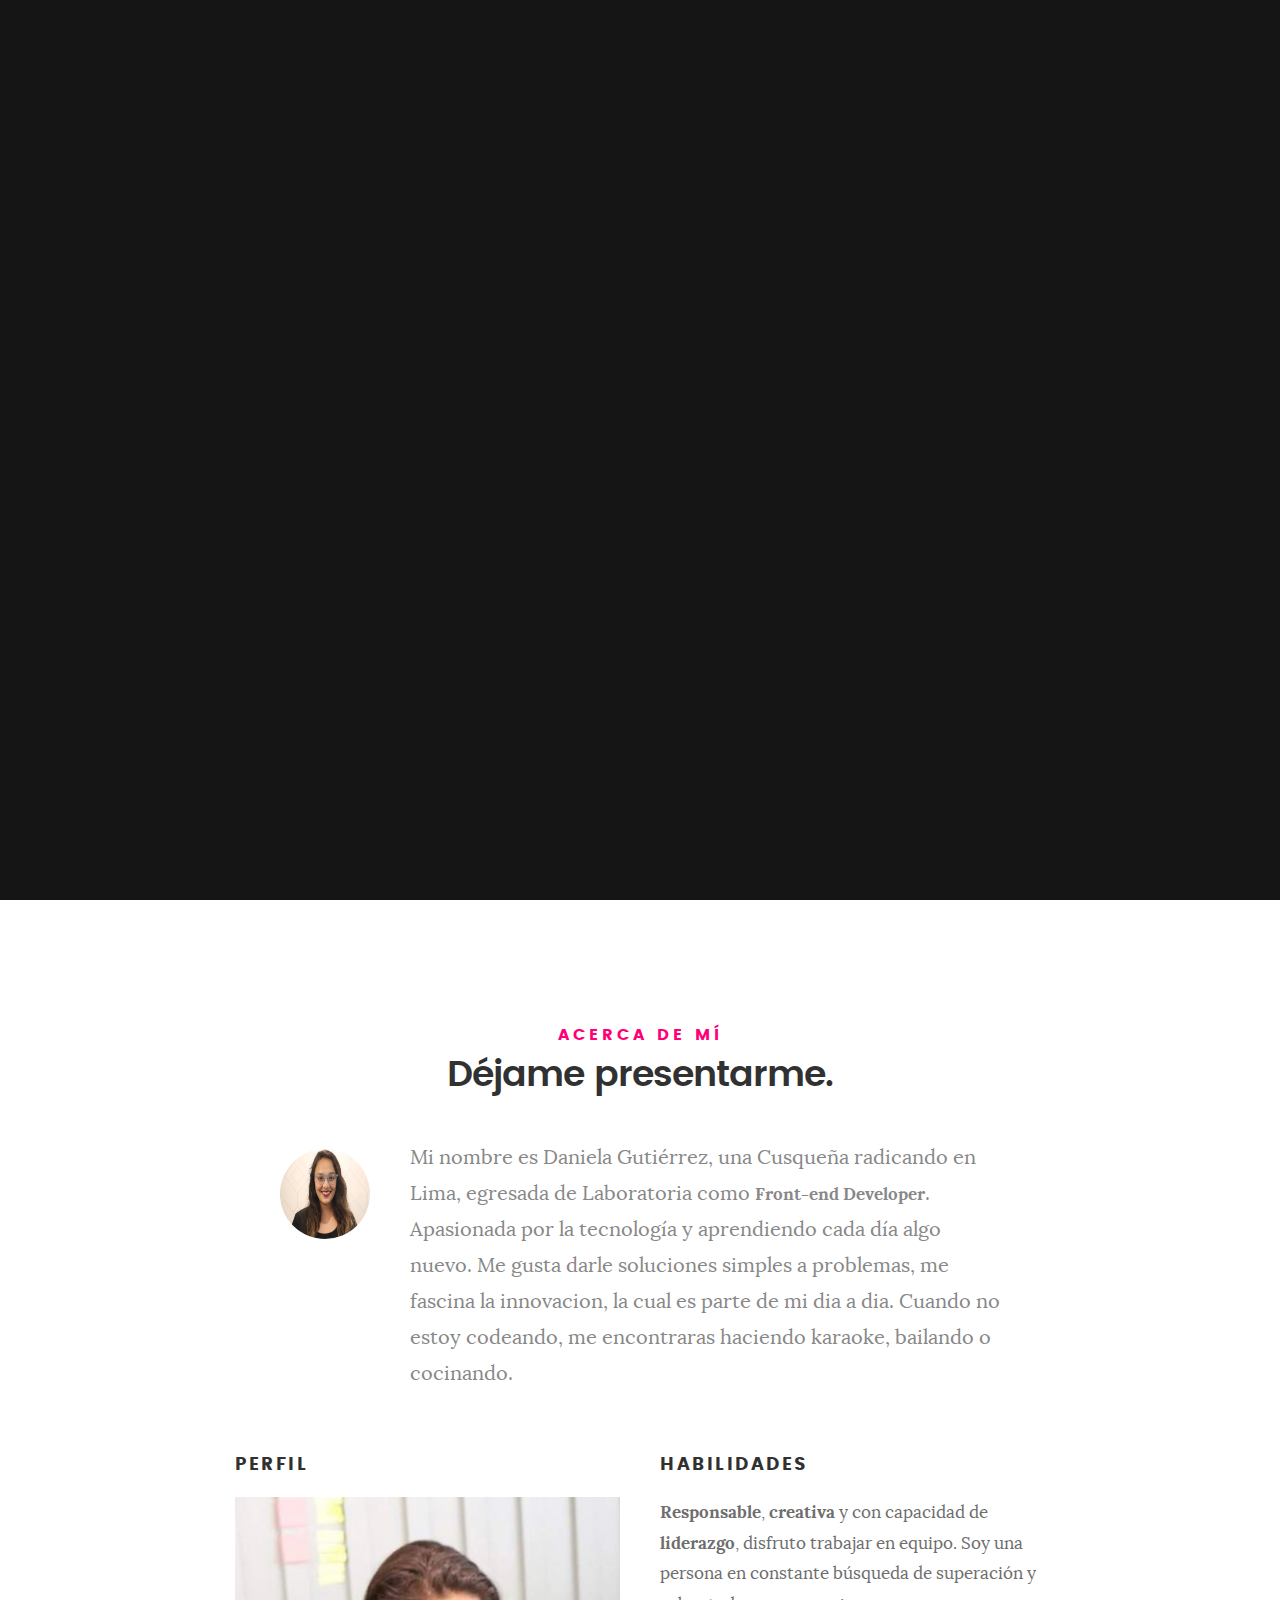
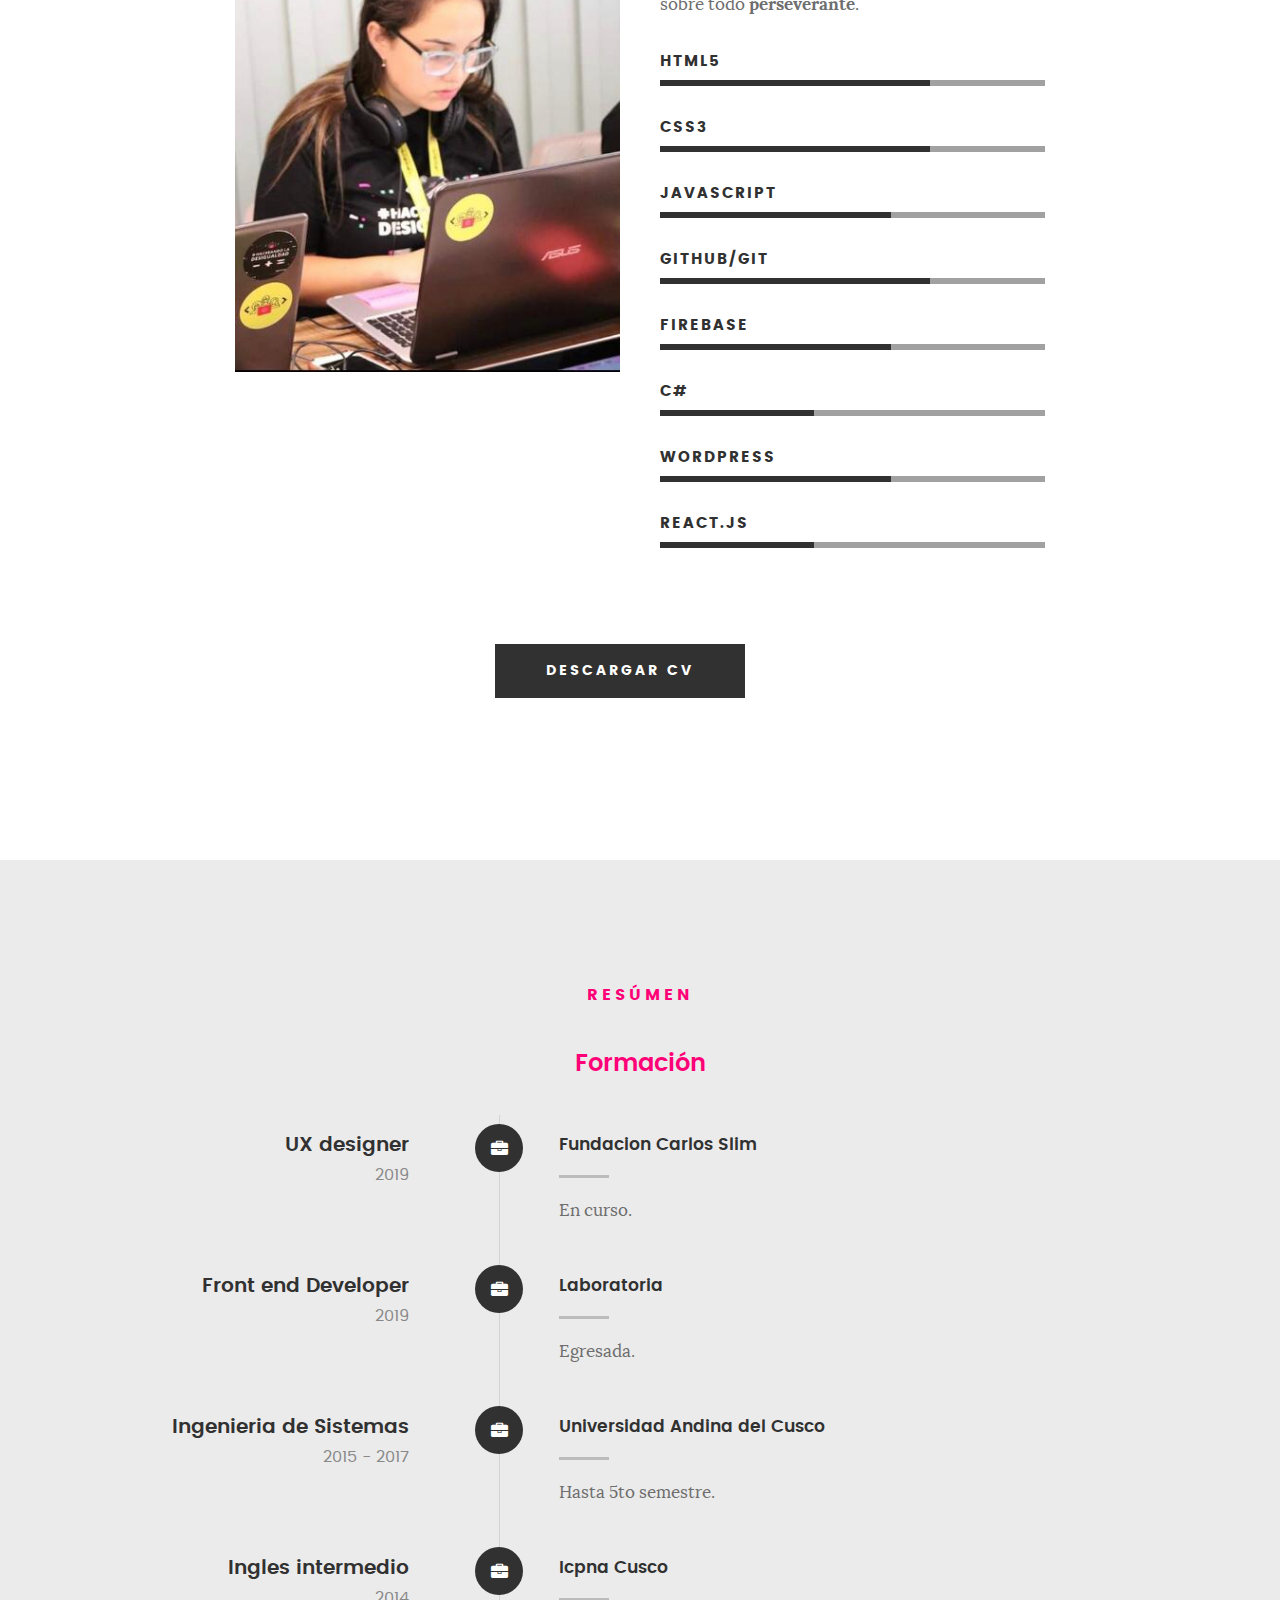
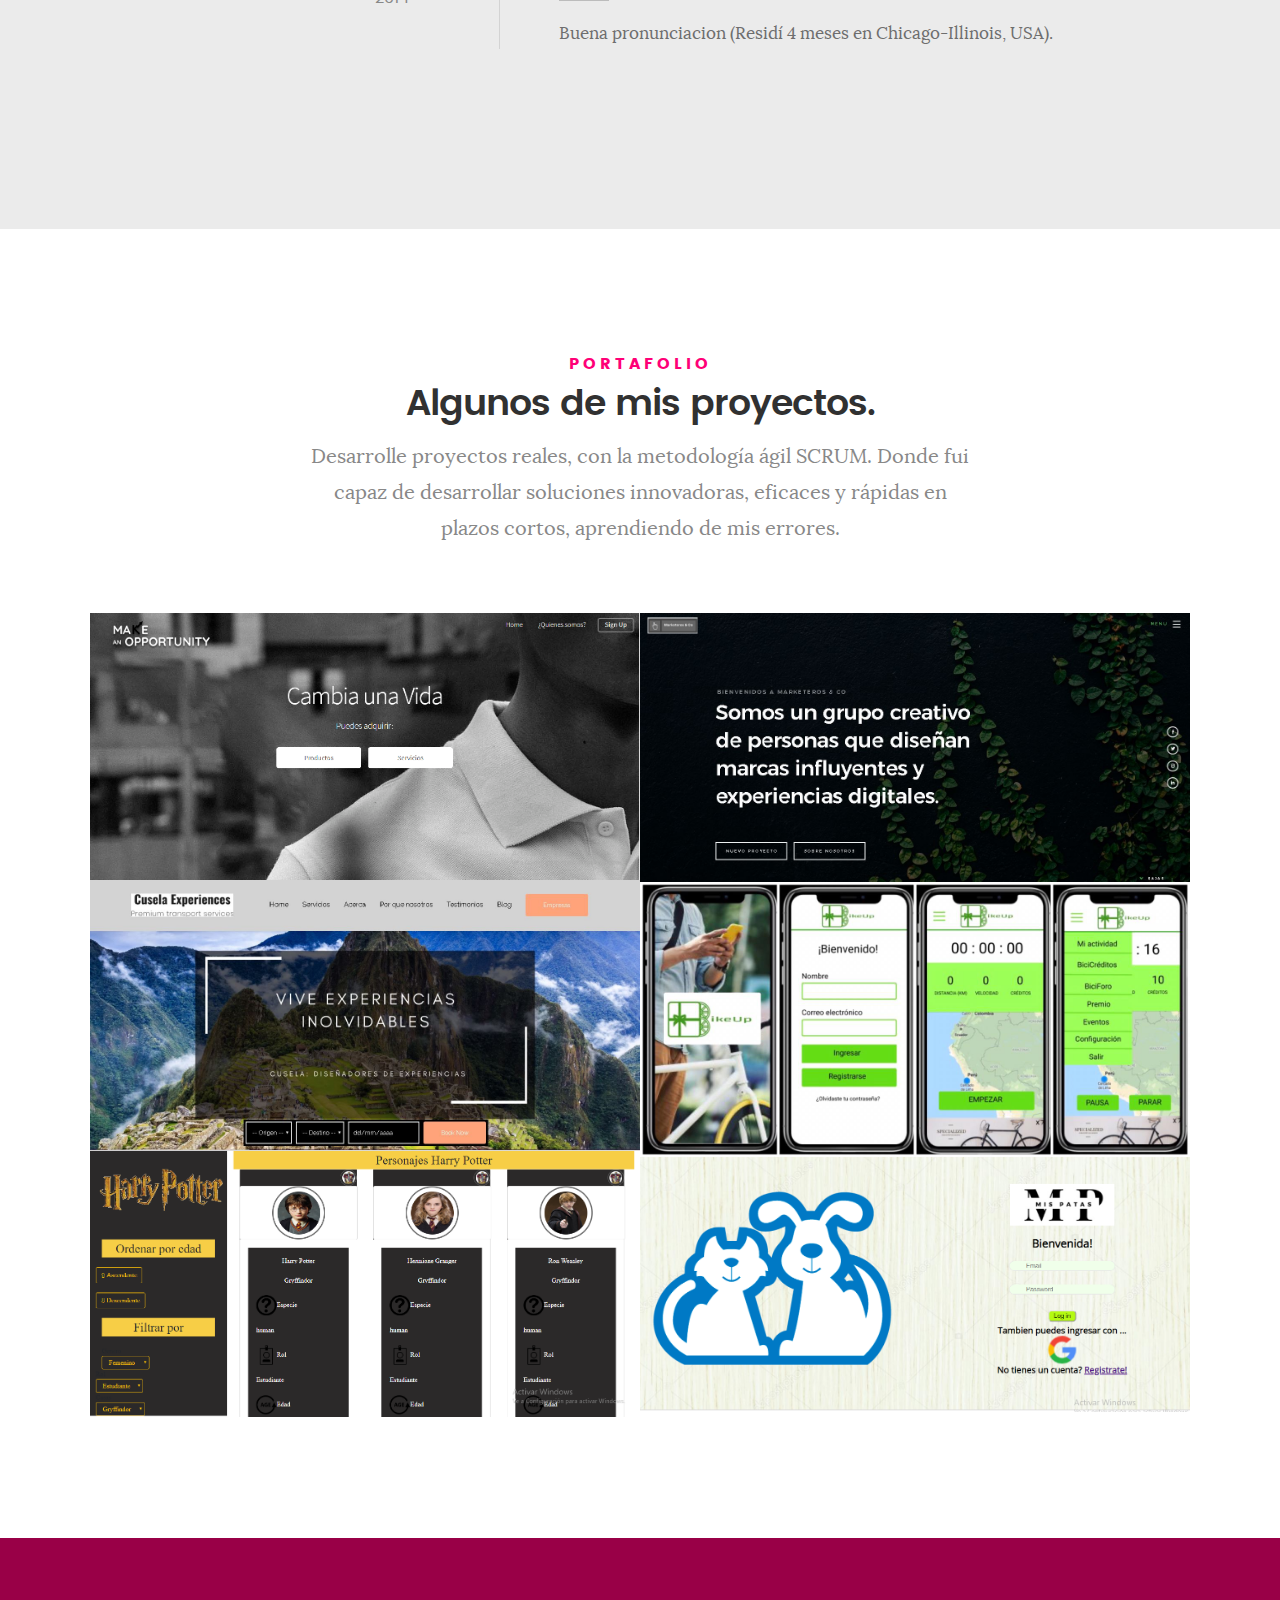
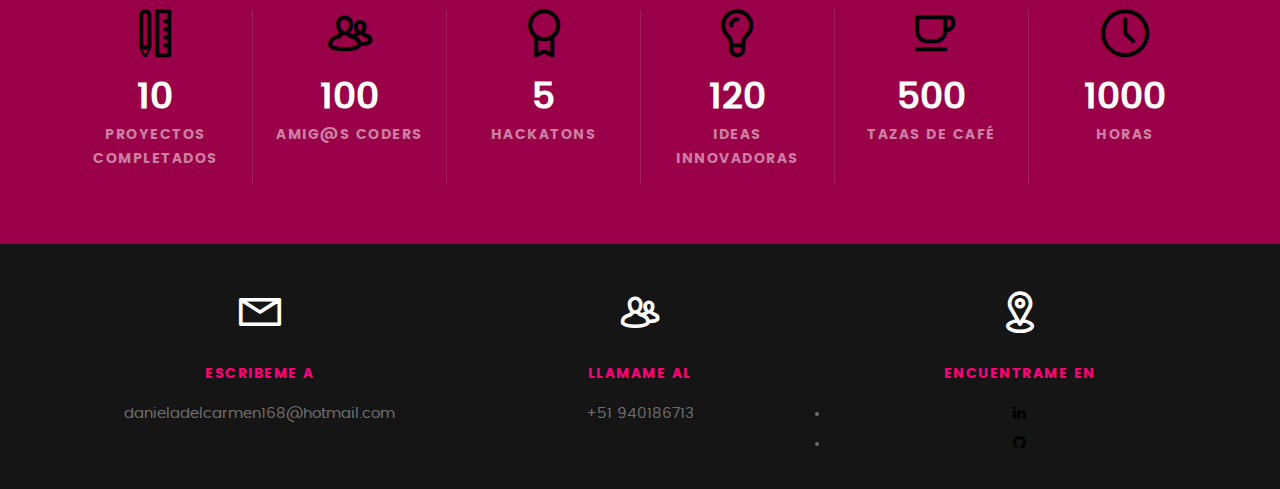
==== index.html @ c120ec16 "Actualizacion" ====
<!DOCTYPE html>
<!--[if IE 8 ]><html class="no-js oldie ie8" lang="en"> <![endif]-->
<!--[if IE 9 ]><html class="no-js oldie ie9" lang="en"> <![endif]-->
<!--[if (gte IE 9)|!(IE)]><!--><html class="no-js" lang="en"> <!--<![endif]-->
<head>

   <!--- basic page needs
   ================================================== -->
   <meta charset="utf-8">
	<title>Daniela</title>
	<meta name="description" content="">  
	<meta name="author" content="">

   <!-- mobile specific metas
   ================================================== -->
	<meta name="viewport" content="width=device-width, initial-scale=1, maximum-scale=1">

 	<!-- CSS
   ================================================== -->
   <link rel="stylesheet" href="css/base.css">  
   <link rel="stylesheet" href="css/main.css">
   <link rel="stylesheet" href="css/vendor.css">     

   <!-- script
   ================================================== -->   
	<script src="js/modernizr.js"></script>
	<script src="js/pace.min.js"></script>

   <!-- favicons
	================================================== -->
	<link rel="icon" type="image/png" href="images/principal.png">

</head>

<body id="top">

	<!-- header 
   ================================================== -->
   <header>   	
   	<div class="row">

   		<div class="top-bar">
   			<a class="menu-toggle" href="#"><span>Menu</span></a>

	   		<div class="logo">
		         <a href="index.html">DANIELA</a>
		      </div>		      

		   	<nav id="main-nav-wrap">
					<ul class="main-navigation">
						<li class="current"><a class="smoothscroll"  href="#intro" title="">Home</a></li>
						<li><a class="smoothscroll"  href="#about" title="">Acerca</a></li>
						<li><a class="smoothscroll"  href="#resume" title="">Resúmen</a></li>
						<li><a class="smoothscroll"  href="#portfolio" title="">Portafolio</a></li>	
					</ul>
				</nav>    		
   		</div> <!-- /top-bar --> 
   		
   	</div> <!-- /row --> 		
   </header> <!-- /header -->

	<!-- intro section
   ================================================== -->
   <section id="intro">   

   	<div class="intro-overlay"></div>	

   	<div class="intro-content">
   		<div class="row">

   			<div class="col-twelve">

	   			<h5>Hola, Mundo.</h5>
	   			<h1>Yo soy Daniela Gutiérrez.</h1>

	   			<p class="intro-position">
	   				<span>Front-end Developer</span>
	   			</p>

	   			<a class="button stroke smoothscroll" href="#about" title="">Más acerca de mi</a>

	   		</div>  
   			
   		</div>   		 		
   	</div> <!-- /intro-content --> 

   	<ul class="intro-social">        
         <li><a href="https://github.com/DanielaGutierrezG "><i class="fa fa-github"></i></a></li>
         <li><a href="https://www.linkedin.com/in/danielagutierrezgonzales"><i class="fa fa-linkedin"></i></a></li>
      </ul> <!-- /intro-social -->      	

   </section> <!-- /intro -->


   <!-- about section
   ================================================== -->
   <section id="about">  

   	<div class="row section-intro">
   		<div class="col-twelve">

   			<h5>Acerca de mí</h5>
   			<h1>Déjame presentarme.</h1>

   			<div class="intro-info">

   				<img src="images/profile-pic.jpeg" alt="Profile Picture">

   				<p class="lead">Mi nombre es Daniela Gutiérrez, una Cusqueña radicando en Lima, egresada de Laboratoria como <strong>Front-end Developer</strong>. Apasionada por la tecnología y aprendiendo cada día algo nuevo. Me gusta darle soluciones simples a problemas, me fascina la innovacion, la cual es parte de mi dia a dia. Cuando no estoy codeando, me encontraras haciendo karaoke, bailando o cocinando.</p>
   			</div>   			

   		</div>   		
   	</div> <!-- /section-intro -->

   	<div class="row about-content">

   		<div class="col-six tab-full">

   			<h3>Perfil</h3>
			   <img src="images/profile.jpeg" alt="Profile">
			   
   		</div>

   		<div class="col-six tab-full">

   			<h3>Habilidades</h3>
   			<p><strong>Responsable</strong>, <strong>creativa</strong> y con capacidad de <strong>liderazgo</strong>, disfruto trabajar en equipo. Soy una persona en constante búsqueda de superación y sobre todo <strong>perseverante</strong>.</p>

				<ul class="skill-bars">
				   <li>
				   	<div class="progress percent70"></div>
				   	<strong>HTML5</strong>
				   </li>
				   <li>
				   	<div class="progress percent70"></div>
				   	<strong>CSS3</strong>
				   </li>
				   <li>
				   	<div class="progress percent60"></div>
				   	<strong>JavaScript</strong>
				   </li>
				   <li>
				   	<div class="progress percent70"></div>
				   	<strong>Github/Git</strong>
				   </li>
				   <li>
					<div class="progress percent60"></div>
					<strong>Firebase</strong>
				   </li>
				   <li>
					<div class="progress percent40"></div>
					<strong>C#</strong>
				   </li>
				   <li>
					<div class="progress percent60"></div>
					<strong>Wordpress</strong>
				   </li>
				   <li>
					<div class="progress percent40"></div>
					<strong>React.JS</strong>
				   </li>
      
				</ul> <!-- /skill-bars -->		

   		</div>

   	</div>

   	<div class="row button-section">
   		<div class="col-twelve">
   			<a href="https://drive.google.com/file/d/1_ca4Xnx_QlS7xJ2chs51y2Q_4nnyeF9T/view?usp=sharing" title="Download CV" class="button button-primary">Descargar CV</a>
   		</div>   		
   	</div>

   </section> <!-- /process-->    


   <!-- resume Section
   ================================================== -->
	<section id="resume" class="grey-section">

		<div class="row section-intro">
   		<div class="col-twelve">

   			<h5>Resúmen</h5>
   	
   		</div>   		
   	</div> <!-- /section-intro--> 
   	
   	<div class="row resume-timeline">

   		<div class="col-twelve resume-header">

   			<h2>Formación</h2>

   		</div> <!-- /resume-header -->

   		<div class="col-twelve">

   			<div class="timeline-wrap">

				<div class="timeline-block">

					<div class="timeline-ico">
						<i class="fa fa-briefcase"></i>
					</div>

					<div class="timeline-header">
						<h3>UX designer</h3>
						<p>2019</p>
					</div>

					<div class="timeline-content">
						<h4>Fundacion Carlos Slim</h4>
						<p>En curso.</p>
					</div>

				</div> <!-- /timeline-block -->

				<div class="timeline-block">

	   				<div class="timeline-ico">
	   					<i class="fa fa-briefcase"></i>
	   				</div>

	   				<div class="timeline-header">
	   					<h3>Front end Developer</h3>
	   					<p>2019</p>
	   				</div>

	   				<div class="timeline-content">
	   					<h4>Laboratoria</h4>
	   					<p>Egresada.</p>
	   				</div>

	   			</div> <!-- /timeline-block -->

	   			<div class="timeline-block">

	   				<div class="timeline-ico">
	   					<i class="fa fa-briefcase"></i>
	   				</div>

	   				<div class="timeline-header">
	   					<h3>Ingenieria de Sistemas</h3>
	   					<p>2015 - 2017</p>
	   				</div>

	   				<div class="timeline-content">
	   					<h4>Universidad Andina del Cusco</h4>
	   					<p>Hasta 5to semestre.</p>
	   				</div>

	   			</div> <!-- /timeline-block -->

	   			<div class="timeline-block">

	   				<div class="timeline-ico">
	   					<i class="fa fa-briefcase"></i>
	   				</div>

	   				<div class="timeline-header">
	   					<h3>Ingles intermedio</h3>
	   					<p>2014</p>
	   				</div>

	   				<div class="timeline-content">
	   					<h4>Icpna Cusco</h4>
	   					<p>Buena pronunciacion (Residí 4 meses en Chicago-Illinois, USA).</p>
	   				</div>

	   			</div> <!-- /timeline-block -->

   			</div> <!-- /timeline-wrap -->   			

   		</div> <!-- /col-twelve -->
   		
   	</div> <!-- /resume-timeline -->
		
	</section> <!-- /features -->


	<!-- Portfolio Section
   ================================================== -->
	<section id="portfolio">

		<div class="row section-intro">
   		<div class="col-twelve">

   			<h5>Portafolio</h5>
   			<h1>Algunos de mis proyectos.</h1>

   			<p class="lead">Desarrolle proyectos reales, con la metodología ágil SCRUM. Donde fui capaz de desarrollar soluciones innovadoras, eficaces y rápidas en plazos cortos, aprendiendo de mis errores.</p>

   		</div>   		
   	</div> <!-- /section-intro--> 

   	<div class="row portfolio-content">

   		<div class="col-twelve">

   			<!-- portfolio-wrapper -->
	         <div id="folio-wrapper" class="block-1-2 block-mob-full stack">

				<div class="bgrid folio-item">
					<div class="item-wrap">
						<img src="images/portfolio/second.PNG" alt="Second Change">
					   <a href="#modal-01" class="overlay">	                  	           
						  <div class="folio-item-table">
							  <div class="folio-item-cell">
										 <h3 class="folio-title">Second Chance</h3>	
									 </div>	                      	
						  </div>                    
					   </a>
					</div>	               
					 </div>
				 
				
				<div class="bgrid folio-item">
					<div class="item-wrap">
						<img src="images/portfolio/marketeros.JPG" alt="Marketeros & CO">
					   <a href="#modal-06" class="overlay">	                  	           
						  <div class="folio-item-table">
							  <div class="folio-item-cell">
										 <h3 class="folio-title">Marketeros & CO</h3>	
									 </div>	                      	
						  </div>                    
					   </a>
					</div>	               
					 </div> 

					 <div class="bgrid folio-item">
						<div class="item-wrap">
							<img src="images/portfolio/cusela.JPG" alt="Cusela">
						   <a href="#modal-07" class="overlay">	                  	           
							  <div class="folio-item-table">
								  <div class="folio-item-cell">
											 <h3 class="folio-title">Cusela</h3>	
										 </div>	                      	
							  </div>                    
						   </a>
						</div>	               
						 </div><!-- /folio-item -->
					
					<div id="folio-wrapper" class="block-1-2 block-mob-full stack">

						<div class="bgrid folio-item">
							<div class="item-wrap">
								<img src="images/portfolio/bike.jpeg" alt="Bike Up">
							   <a href="#modal-05" class="overlay">             		                  
								  <div class="folio-item-table">
									  <div class="folio-item-cell">
										  <h3 class="folio-title">Bike Up</h3>	 	     		
											 </div> 	                      	
								  </div>                    
							   </a>
							</div>
							 </div> 

	            <div class="bgrid folio-item">
	               <div class="item-wrap">
	               	<img src="images/portfolio/harry.PNG" alt="Potter">
	                  <a href="#modal-04" class="overlay">                  	                 
	                     <div class="folio-item-table">
	                     	<div class="folio-item-cell">
	                     		<h3 class="folio-title">Data Potter</h3>		     		
		     					   </div>  	                      	
	                     </div>                    
	                  </a>
	               </div>
	        		</div> <!-- /folio-item -->     

	        		<div class="bgrid folio-item">
						<div class="item-wrap">
							<img src="images/portfolio/social.PNG" alt="Mis Patas">
						   <a href="#modal-02" class="overlay">	                  	           
							  <div class="folio-item-table">
								  <div class="folio-item-cell">
											 <h3 class="folio-title">Mis Patas</h3>	
										 </div>	                      	
							  </div>                    
						   </a>
						</div>	               
						 </div>

	            <!-- modal popups - begin
	            ============================================================= -->
				
				<div id="modal-07" class="popup-modal slider mfp-hide">	

					<div class="media">
						<img src="images/portfolio/modals/m-cusela.JPG" alt="" />
					</div>      	

				  <div class="description-box">
					 <h4>Cusela</h4>		      
					 <p>Pagina web informativa para una reconocida empresa cusqueña, dedicada a hacer tours por la ruta del sol.</p>
				  </div>

				<div class="link-box">
				   <a href="https://github.com/DanielaGutierrezG/WebCus">Repo</a>
				   <a href="https://danielagutierrezg.github.io/WebCus/">Demo</a>
				</div>		      

			  </div>
				
				<div id="modal-06" class="popup-modal slider mfp-hide">	

					<div class="media">
						<img src="images/portfolio/modals/m-marketeros.JPG" alt="" />
					</div>      	

				  <div class="description-box">
					 <h4>Marketeros & CO</h4>		      
					 <p>Pagina web informativa para una empresa cusqueña, encargada del asesoramiento en marketing a diversas empresas.</p>
				  </div>

				<div class="link-box">
				   <a href="https://github.com/DanielaGutierrezG/Marketeros-Co">Repo</a>
				   <a href="https://danielagutierrezg.github.io/Marketeros-Co/">Demo</a>
				</div>		      

			  </div>

				<div id="modal-02" class="popup-modal slider mfp-hide">	

				     	<div class="media">
				     		<img src="images/portfolio/modals/m-social.PNG" alt="" />
				     	</div>      	

					   <div class="description-box">
					      <h4>Mis Patas</h4>		      
					      <p>Mis Patas es una red social donde un usuario puede registrarse, para compartir informacion, tips y más acerca de las mascotas de la casa. Tambien puede eliminar y editar sus posts.</p>
					   </div>

			         <div class="link-box">
					    <a href="https://github.com/DanielaGutierrezG/LIM009-Social-Network">Repo</a>
			            <a href="https://danielagutierrezg.github.io/LIM009-Social-Network/src/index.html">Demo</a>
			         </div>		      

				   </div> <!-- /modal-01 -->

				   <div id="modal-01" class="popup-modal slider mfp-hide">	

					<div class="media">
						<img src="images/portfolio/modals/m-second.PNG" alt="" />
					</div>      	

				  <div class="description-box">
					 <h4>Second Chance</h4>		      
					 <p>Second chance es una plataforma web creada para impulsar la reinserción laboral de los jóvenes del centro juvenil Maranguita. Presentada en la hackathon "Hackatrix", organizada por Bellatrix, quedando entre los 10 finalistas.</p>
				  </div>

				<div class="link-box">
				   <a href="https://github.com/DanielaGutierrezG/SECOND-CHANCE">Repo</a>
				   <a href="https://farfanjackelyne9.github.io/SECOND-CHANGE/index.html">Demo</a>
				</div>		      

			  </div>


				   <div id="modal-04" class="popup-modal slider mfp-hide">	

				     	<div class="media">
				     		<img src="images/portfolio/modals/m-harry.PNG" alt="" />
				     	</div>      	

					   <div class="description-box">
					      <h4>Data Potter</h4>		      
					      <p>Data Potter es una plataforma web creada para amantes de Harry Potter, donde encontrarán información de los personajes, la cual pueden filtrar por Genero, Rol y Casa o tambien ordenarla de forma ascendente y descendente.</p>			               
					   </div>

			         <div class="link-box">
							<a href="https://github.com/DanielaGutierrezG/LIM009-DL-2.0">Repo</a>
			            <a href="https://danielagutierrezg.github.io/LIM009-DL-2.0/src/index.html">Demo</a>
			         </div>		      

				   </div> <!-- /modal-04 -->

				   <div id="modal-05" class="popup-modal slider mfp-hide">	

				     	<div class="media">
				     		<img src="images/portfolio/modals/m-bike.jpeg" alt="" />
				     	</div>      	

					   <div class="description-box">
					      <h4>Bike Up</h4>		      
					      <p>Desarrollamos el prototipo de alta fidelidad para el proyecto llamado Bike Up. El cual busca fomentar el uso de las bicicletas y asi disminuir la conaminacion vehivular. Este fue presentado en la hackaton "24 hours of innovation", quedando en segundo lugar a nivel regional.</p>	               
					   </div>

			         <div class="link-box">
							<a href="https://www.youtube.com/watch?v=uQqAXBe9ToA&feature=youtu.be">Video</a>
			            <a href="https://www.figma.com/file/M3WtuDNy19CS3DwXKqTBk5wh/Bike-up?node-id=0%3A1">Demo</a>
			         </div>		      

				   </div> <!-- /modal-05 -->

				   <!-- modal popups - end
	            ============================================================= -->

	         </div> <!-- /portfolio-wrapper --> 

   		</div>  <!-- /twelve -->   

   	</div> <!-- /portfolio-content --> 
		
	</section> <!-- /portfolio --> 

	<!-- stats Section
   ================================================== -->
	<section id="stats" class="count-up">

		<div class="row">
			<div class="col-twelve">

				<div class="block-1-6 block-s-1-3 block-tab-1-2 block-mob-full stats-list">

					<div class="bgrid stat">

						<div class="icon-part">
							<i class="icon-pencil-ruler"></i>
						</div>

						<h3 class="stat-count">
							10
						</h3>

						<h5 class="stat-title">
							Proyectos completados
						</h5>

					</div> <!-- /stat -->					

					<div class="bgrid stat">

						<div class="icon-part">
							<i class="icon-users"></i>
						</div>

						<h3 class="stat-count">
							100
						</h3>

						<h5 class="stat-title">
							Amig@s coders
						</h5>

					</div> <!-- /stat -->

					<div class="bgrid stat">

						<div class="icon-part">
							<i class="icon-badge"></i>
						</div>

						<h3 class="stat-count">
							5
						</h3>

						<h5 class="stat-title">
							Hackatons
						</h5>

					</div> <!-- /stat -->									

					<div class="bgrid stat">

						<div class="icon-part">
							<i class="icon-light-bulb"></i>
						</div>

						<h3 class="stat-count">
							120
						</h3>

						<h5 class="stat-title">
							Ideas innovadoras
						</h5>

					</div> <!-- /stat -->

					<div class="bgrid stat">

						<div class="icon-part">
							<i class="icon-cup"></i>
						</div>

						<h3 class="stat-count">
							500
						</h3>

						<h5 class="stat-title">
							Tazas de Café
						</h5>

					</div> <!-- /stat -->

					<div class="bgrid stat">

						<div class="icon-part">
							<i class="icon-clock"></i>
						</div>

						<h3 class="stat-count">
							1000
						</h3>

						<h5 class="stat-title">
							Horas
						</h5>

					</div> <!-- /stat -->

				</div> <!-- /stats-list -->

			</div> <!-- /twelve -->
		</div> <!-- /row -->

	</section> <!-- /stats -->

   	<div class="row contact-info">

   		<div class="col-four tab-full collapse">

   			<div class="icon">
   				<i class="icon-mail"></i>
   			</div>

   			<h5>Escribeme a</h5>

   			<p>danieladelcarmen168@hotmail.com</p>

		   </div>
		   
		   <div class="col-four tab-full collapse">

			<div class="icon">
				<i class="icon-users"></i>
			</div>

			<h5>Llamame al </h5>

            <p>+51 940186713</p>

		</div>

		<div class="col-four tab-full collapse">

			<div class="icon">
				<i class="icon-pin"></i>
			</div>

			<h5>Encuentrame en</h5>
       
		 <li><a href="https://www.linkedin.com/in/danielagutierrezgonzales"><i class="fa fa-linkedin"></i></a></li>
		 <li><a href="https://github.com/DanielaGutierrezG "><i class="fa fa-github"></i></a></li>

		</div>
   		
   	</div> <!-- /contact-info -->
		
	</section> <!-- /contact -->


   <!-- footer
   ================================================== -->

   <footer>
     	<div class="row">

	      	<div id="go-top">
		         <a class="smoothscroll" title="Back to Top" href="#top"><i class="fa fa-long-arrow-up"></i></a>
		      </div>

      	</div> <!-- /row -->     	
   </footer>  

   <div id="preloader"> 
    	<div id="loader"></div>
   </div> 

   <!-- Java Script
   ================================================== --> 
   <script src="js/jquery-2.1.3.min.js"></script>
   <script src="js/plugins.js"></script>
   <script src="js/main.js"></script>

</body>

</html>
---- css/base.css ----
/**
 * =================================================================== 
 *
 *  Kards v1.0 Base Stylesheet
 *  url: styleshout.com
 *  03-01-2016
 *  ------------------------------------------------------------------
 *  TOC:
 *  01. reset
 *  02. basic/base setup styles
 *  03. grid
 *  04. MISC
 *
 * =================================================================== 
 */

/** 
 * ===================================================================
 * 01. reset - normalize.css v3.0.2 | MIT License | git.io/normalize
 *
 * ------------------------------------------------------------------- 
 */
html {
	font-family: sans-serif;
	-ms-text-size-adjust: 100%;
	-webkit-text-size-adjust: 100%;
}

body {
	margin: 0;
}

article,
aside,
details,
figcaption,
figure,
footer,
header,
hgroup,
main,
menu,
nav,
section,
summary {
	display: block;
}

audio,
canvas,
progress,
video {
	display: inline-block;
	vertical-align: baseline;
}

audio:not([controls]) {
	display: none;
	height: 0;
}

[hidden],
template {
	display: none;
}

a {
	background: transparent;
}

a:active,
a:hover {
	outline: 0;
}

abbr[title] {
	border-bottom: 1px dotted;
}

b,
strong {
	font-weight: bold;
}

dfn {
	font-style: italic;
}

h1 {
	font-size: 2em;
	margin: 0.67em 0;
}

mark {
	background: #ff0;
	color: #000;
}

small {
	font-size: 80%;
}

sub,
sup {
	font-size: 75%;
	line-height: 0;
	position: relative;
	vertical-align: baseline;
}

sup {
	top: -0.5em;
}

sub {
	bottom: -0.25em;
}

img {
	border: 0;
}

svg:not(:root) {
	overflow: hidden;
}

figure {
	margin: 1em 40px;
}

hr {
	-moz-box-sizing: content-box;
	box-sizing: content-box;
	height: 0;
}

pre {
	overflow: auto;
}

code,
kbd,
pre,
samp {
	font-family: monospace, monospace;
	font-size: 1em;
}

button,
input,
optgroup,
select,
textarea {
	color: inherit;
	font: inherit;
	margin: 0;
}

button {
	overflow: visible;
}

button,
select {
	text-transform: none;
}

button,
html input[type="button"],
input[type="reset"],
input[type="submit"] {
	-webkit-appearance: button;
	cursor: pointer;
}

button[disabled],
html input[disabled] {
	cursor: default;
}

button::-moz-focus-inner,
input::-moz-focus-inner {
	border: 0;
	padding: 0;
}

input {
	line-height: normal;
}

input[type="checkbox"],
input[type="radio"] {
	box-sizing: border-box;
	padding: 0;
}

input[type="number"]::-webkit-inner-spin-button,
input[type="number"]::-webkit-outer-spin-button {
	height: auto;
}

input[type="search"] {
	-webkit-appearance: textfield;
	-moz-box-sizing: content-box;
	-webkit-box-sizing: content-box;
	box-sizing: content-box;
}

input[type="search"]::-webkit-search-cancel-button,
input[type="search"]::-webkit-search-decoration {
	-webkit-appearance: none;
}

fieldset {
	border: 1px solid #c0c0c0;
	margin: 0 2px;
	padding: 0.35em 0.625em 0.75em;
}

legend {
	border: 0;
	padding: 0;
}

textarea {
	overflow: auto;
}

optgroup {
	font-weight: bold;
}

table {
	border-collapse: collapse;
	border-spacing: 0;
}

td,
th {
	padding: 0;
}

/** 
 * ===================================================================
 * 02. basic/base setup styles - (_basic.scss)
 *
 * ------------------------------------------------------------------- 
 */
html {
	font-size: 62.5%;
	box-sizing: border-box;
}

*,
*::before,
*::after {
	box-sizing: inherit;
}

body {
	font-weight: normal;
	line-height: 1;
	text-rendering: optimizeLegibility;
	word-wrap: break-word;
	-webkit-overflow-scrolling: touch;
	-webkit-text-size-adjust: none;
}

body,
input,
button {
	-moz-osx-font-smoothing: grayscale;
	-webkit-font-smoothing: antialiased;
}

/**
 * Media - (_basic.scss)
 * ------------------------------------------------------------------- 
 */
img,
video {
	max-width: 100%;
	height: auto;
}

/**
 * Typography resets - (_basic.scss)
 * ------------------------------------------------------------------- 
 */
div,
dl,
dt,
dd,
ul,
ol,
li,
h1,
h2,
h3,
h4,
h5,
h6,
pre,
form,
p,
blockquote,
th,
td {
	margin: 0;
	padding: 0;
}

h1,
h2,
h3,
h4,
h5,
h6 {
	-webkit-font-variant-ligatures: common-ligatures;
	-moz-font-variant-ligatures: common-ligatures;
	font-variant-ligatures: common-ligatures;
	text-rendering: optimizeLegibility;
}

em,
i {
	font-style: italic;
	line-height: inherit;
}

strong,
b {
	font-weight: bold;
	line-height: inherit;
}

small {
	font-size: 60%;
	line-height: inherit;
}

ol,
ul {
	list-style: none;
}

li {
	display: block;
}

/**
 * links - (_basic.scss)
 * ------------------------------------------------------------------- 
 */
a {
	text-decoration: none;
	line-height: inherit;
}

a img {
	border: none;
}

/**
 * inputs - (_basic.scss)
 * ------------------------------------------------------------------- 
 */
fieldset {
	margin: 0;
	padding: 0;
}

input[type="email"],
input[type="number"],
input[type="search"],
input[type="text"],
input[type="tel"],
input[type="url"],
input[type="password"],
textarea {
	-webkit-appearance: none;
	-moz-appearance: none;
	-ms-appearance: none;
	-o-appearance: none;
	appearance: none;
}

/** 
 * ===================================================================
 * 03. grid - (_grid.scss)
 *
 * ------------------------------------------------------------------- 
 */
.row {
	width: 94%;
	max-width: 1140px;
	margin: 0 auto;
}

.row:before,
.row:after {
	content: "";
	display: table;
}

.row:after {
	clear: both;
}

.row .row {
	width: auto;
	max-width: none;
	margin-left: -20px;
	margin-right: -20px;
}

[class*="col-"],
.bgrid {
	float: left;
}

[class*="col-"] + [class*="col-"].end {
	float: right;
}

[class*="col-"] {
	padding: 0 20px;
}

.col-one {
	width: 8.33333%;
}

.col-two,
.col-1-6 {
	width: 16.66667%;
}

.col-three,
.col-1-4 {
	width: 25%;
}

.col-four,
.col-1-3 {
	width: 33.33333%;
}

.col-five {
	width: 41.66667%;
}

.col-six,
.col-1-2 {
	width: 50%;
}

.col-seven {
	width: 58.33333%;
}

.col-eight,
.col-2-3 {
	width: 66.66667%;
}

.col-nine,
.col-3-4 {
	width: 75%;
}

.col-ten,
.col-5-6 {
	width: 83.33333%;
}

.col-eleven {
	width: 91.66667%;
}

.col-twelve,
.col-full {
	width: 100%;
}

/**
 * small screens - (_grid.scss)
 * --------------------------------------------------------------- 
 */
@media screen and (max-width:1024px) {
	.row .row {
		margin-left: -18px;
		margin-right: -18px;
	}

	[class*="col-"] {
		padding: 0 18px;
	}

}

/**
 * tablets - (_grid.scss)
 * --------------------------------------------------------------- 
 */
@media screen and (max-width:768px) {
	.row {
		width: auto;
		padding-left: 30px;
		padding-right: 30px;
	}

	.row .row {
		padding-left: 0;
		padding-right: 0;
		margin-left: -15px;
		margin-right: -15px;
	}

	[class*="col-"] {
		padding: 0 15px;
	}

	.tab-1-4 {
		width: 25%;
	}

	.tab-1-3 {
		width: 33.33333%;
	}

	.tab-1-2 {
		width: 50%;
	}

	.tab-2-3 {
		width: 66.66667%;
	}

	.tab-3-4 {
		width: 75%;
	}

	.tab-full {
		width: 100%;
	}

}

/**
 * large mobile devices - (_grid.scss)
 * --------------------------------------------------------------- 
 */
@media screen and (max-width:600px) {
	.row {
		padding-left: 25px;
		padding-right: 25px;
	}

	.row .row {
		margin-left: -10px;
		margin-right: -10px;
	}

	[class*="col-"] {
		padding: 0 10px;
	}

	.mob-1-4 {
		width: 25%;
	}

	.mob-1-2 {
		width: 50%;
	}

	.mob-3-4 {
		width: 75%;
	}

	.mob-full {
		width: 100%;
	}

}

/**
 * small mobile devices - (_grid.scss)
 * --------------------------------------------------------------- 
 */
@media screen and (max-width:400px) {
	.row .row {
		padding-left: 0;
		padding-right: 0;
		margin-left: 0;
		margin-right: 0;
	}

	[class*="col-"] {
		width: 100% !important;
		float: none !important;
		clear: both !important;
		margin-left: 0;
		margin-right: 0;
		padding: 0;
	}

	[class*="col-"] + [class*="col-"].end {
		float: none;
	}

}

/** 
 * ===================================================================
 * block grids - (_grid.scss)
 *
 * ------------------------------------------------------------------- 
 */
[class*="block-"]:before,
[class*="block-"]:after {
	content: "";
	display: table;
}

[class*="block-"]:after {
	clear: both;
}

.block-1-6 .bgrid {
	width: 16.66667%;
}

.block-1-4 .bgrid {
	width: 25%;
}

.block-1-3 .bgrid {
	width: 33.33333%;
}

.block-1-2 .bgrid {
	width: 50%;
}

/**
 * Clearing for block grid columns. Allow columns with 
 * different heights to align properly.
 */
.block-1-6 .bgrid:nth-child(6n+1),
.block-1-4 .bgrid:nth-child(4n+1),
.block-1-3 .bgrid:nth-child(3n+1),
.block-1-2 .bgrid:nth-child(2n+1) {
	clear: both;
}

/**
 * small screens - (_grid.scss)
 * --------------------------------------------------------------- 
 */
@media screen and (max-width:1024px) {
	.block-s-1-6 .bgrid {
		width: 16.66667%;
	}

	.block-s-1-4 .bgrid {
		width: 25%;
	}

	.block-s-1-3 .bgrid {
		width: 33.33333%;
	}

	.block-s-1-2 .bgrid {
		width: 50%;
	}

	.block-s-full .bgrid {
		width: 100%;
		clear: both;
	}

	[class*="block-s-"] .bgrid:nth-child(n) {
		clear: none;
	}

	.block-s-1-6 .bgrid:nth-child(6n+1),
	.block-s-1-4 .bgrid:nth-child(4n+1),
	.block-s-1-3 .bgrid:nth-child(3n+1),
	.block-s-1-2 .bgrid:nth-child(2n+1) {
		clear: both;
	}

}

/**
 * tablets - (_grid.scss)
 * --------------------------------------------------------------- 
 */
@media screen and (max-width:768px) {
	.block-tab-1-6 .bgrid {
		width: 16.66667%;
	}

	.block-tab-1-4 .bgrid {
		width: 25%;
	}

	.block-tab-1-3 .bgrid {
		width: 33.33333%;
	}

	.block-tab-1-2 .bgrid {
		width: 50%;
	}

	.block-tab-full .bgrid {
		width: 100%;
		clear: both;
	}

	[class*="block-tab-"] .bgrid:nth-child(n) {
		clear: none;
	}

	.block-tab-1-6 .bgrid:nth-child(6n+1),
	.block-tab-1-4 .bgrid:nth-child(4n+1),
	.block-tab-1-3 .bgrid:nth-child(3n+1),
	.block-tab-1-2 .bgrid:nth-child(2n+1) {
		clear: both;
	}

}

/**
 * large mobile devices - (_grid.scss)
 * --------------------------------------------------------------- 
 */
@media screen and (max-width:600px) {
	.block-mob-1-6 .bgrid {
		width: 16.66667%;
	}

	.block-mob-1-4 .bgrid {
		width: 25%;
	}

	.block-mob-1-3 .bgrid {
		width: 33.33333%;
	}

	.block-mob-1-2 .bgrid {
		width: 50%;
	}

	.block-mob-full .bgrid {
		width: 100%;
		clear: both;
	}

	[class*="block-mob-"] .bgrid:nth-child(n) {
		clear: none;
	}

	.block-mob-1-6 .bgrid:nth-child(6n+1),
	.block-mob-1-4 .bgrid:nth-child(4n+1),
	.block-mob-1-3 .bgrid:nth-child(3n+1),
	.block-mob-1-2 .bgrid:nth-child(2n+1) {
		clear: both;
	}

}

/**
 * stack on small mobile devices - (_grid.scss)
 * --------------------------------------------------------------- 
 */
@media screen and (max-width:400px) {
	.stack .bgrid {
		width: 100% !important;
		float: none !important;
		clear: both !important;
		margin-left: 0;
		margin-right: 0;
	}

}

/** 
 * ===================================================================
 * 04. MISC  - (_grid.scss)
 *
 * ------------------------------------------------------------------- 
 */

/**
 * Clearing - (http://nicolasgallagher.com/micro-clearfix-hack/
 */
.group:before,
.group:after {
	content: "";
	display: table;
}

.group:after {
	clear: both;
}

/**
 * Misc Helper Styles 
 */
.hide {
	display: none;
}

.invisible {
	visibility: hidden;
}

.antialiased {
	-webkit-font-smoothing: antialiased;
	-moz-osx-font-smoothing: grayscale;
}

.remove-bottom {
	margin-bottom: 0;
}

.half-bottom {
	margin-bottom: 1.5rem !important;
}

.add-bottom {
	margin-bottom: 3rem !important;
}

.no-border {
	border: none;
}

.full-width {
	width: 100%;
}

.text-center {
	text-align: center;
}

.text-left {
	text-align: left;
}

.text-right {
	text-align: right;
}

.pull-left {
	float: left;
}

.pull-right {
	float: right;
}

.align-center {
	margin-left: auto;
	margin-right: auto;
	text-align: center;
}

/*# sourceMappingURL=base.css.map */
---- css/main.css ----
/**
 * =================================================================== 
 *
 *  Kards v1.0 Main Stylesheet
 *  url: styleshout.com
 *  03-01-2016
 *  ------------------------------------------------------------------
 *  TOC:
 *  01. webfonts and iconfonts
 *  02. base style overrides
 *  03. typography & general theme styles
 *  04. preloader
 *  05. forms
 *  06. buttons 
 *  07. other components
 *  08. common styles
 *  09. header styles
 *  10. intro
 *  11. about
 *  12. resume
 *  13. portfolio
 *  14. call-to-action section
 *  15. services
 *  16. stats
 *  17. contact
 *  18. footer
 *
 * =================================================================== 
 */


/** 
 * ===================================================================
 * 01. webfonts and iconfonts - (_document-setup.scss)
 *
 * ------------------------------------------------------------------- 
 */
@import url("fonts.css");
@import url("font-awesome/css/font-awesome.min.css");
@import url("micons/micons.css");


/** 
 * ===================================================================
 * 02. base style overrides - (_document-setup.scss)
 *
 * ------------------------------------------------------------------- 
 */
html {
	font-size: 10px;
}

@media only screen and (max-width:1024px) {
	html {
		font-size: 9.411764705882353px;
	}
}
@media only screen and (max-width:768px) {
	html {
		font-size: 10px;
	}
}
@media only screen and (max-width:400px) {
	html {
		font-size: 9.411764705882353px;
	}
}

html, body {
	height: 100%;
}
body {
	background: #151515;
	font-family: "lora-regular", serif;
	font-size: 1.7rem;
	line-height: 3rem;
	color: #6e6e6e;
}

/**
 * links - (_document-setup.scss)
 * -------------------------------------------------------------------
 */
a, a:visited {
	color: #000000;
	-moz-transition: all 0.3s ease-in-out;
	-o-transition: all 0.3s ease-in-out;
	-webkit-transition: all 0.3s ease-in-out;
	-ms-transition: all 0.3s ease-in-out;
	transition: all 0.3s ease-in-out;
}
a:hover, a:focus, a:active {
	color: #FF0077;
	outline: 0;
}

/** 
 * ===================================================================
 * 03. typography & general theme styles - (_document-setup.scss)
 *
 * ------------------------------------------------------------------- 
 */
h1, h2, h3, h4, h5, h6, .h01, .h02, .h03, .h04, .h05, .h06 {
	font-family: "poppins-semibold", sans-serif;
	color: #313131;
	font-style: normal;
	text-rendering: optimizeLegibility;
	margin-bottom: 2.1rem;
}
h3, .h03, h4, .h04 {
	margin-bottom: 1.8rem;
}
h5, .h05, h6, .h06 {
	font-family: "poppins-bold";
	margin-bottom: 1.2rem;
}
h1, .h01 {
	font-size: 3.1rem;
	line-height: 1.355;
	letter-spacing: -.1rem;
}
@media only screen and (max-width:600px) {
	h1, .h01 {
		font-size: 2.6rem;
		letter-spacing: -.07rem;
	}
}
h2, .h02 {
	font-size: 2.4rem;
	line-height: 1.25;
}
h3, .h03 {
	font-size: 2rem;
	line-height: 1.5;
}
h4, .h04 {
	font-size: 1.7rem;
	line-height: 1.765;
}
h5, .h05 {
	font-size: 1.4rem;
	line-height: 1.714;
	text-transform: uppercase;
	letter-spacing: .15rem;
}
h6, .h06 {
	font-size: 1.3rem;
	line-height: 1.846;
	text-transform: uppercase;
	letter-spacing: .15rem;
}
p img {
	margin: 0;
}
p.lead {
	font-family: "lora-regular", serif;
	font-size: 2rem;
	line-height: 1.8;
	color: #888888;
}
@media only screen and (max-width:768px) {
	p.lead {
		font-size: 1.7rem;
	}
}
em, i, strong, b {
	font-size: 1.7rem;
	line-height: 3rem;
	font-style: normal;
	font-weight: normal;
}
em, i {
	font-family: "lora-italic", serif;
}
strong, b {
	font-family: "lora-bold", serif;
}
small {
	font-size: 1.2rem;
	line-height: inherit;
}
blockquote {
	margin: 3rem 0;
	padding-left: 4rem;
	position: relative;
}
blockquote:before {
	content: "\201C";
	font-size: 8rem;
	line-height: 0px;
	margin: 0;
	color: #313131;
	font-family: arial, sans-serif;
	position: absolute;
	top: 3rem;
	left: 0;
}
blockquote p {
	font-family: georgia, serif;
	font-style: italic;
	padding: 0;
	font-size: 1.9rem;
	line-height: 1.737;
}
blockquote cite {
	display: block;
	font-size: 1.3rem;
	font-style: normal;
	line-height: 1.616;
}
blockquote cite:before {
	content: "\2014 \0020";
}
blockquote cite a, blockquote cite a:visited {
	color: #888888;
	border: none;
}
abbr {
	font-family: "poppins-bold", serif;
	font-variant: small-caps;
	text-transform: lowercase;
	letter-spacing: .05rem;
	color: #888888;
}
var, kbd, samp, code, pre {
	font-family: Consolas, "Andale Mono", Courier, "Courier New", monospace;
}
pre {
	padding: 2.4rem 3rem 3rem;
	background: #F1F1F1;
}
code {
	font-size: 1.4rem;
	margin: 0 .2rem;
	padding: .3rem .6rem;
	white-space: nowrap;
	background: #F1F1F1;
	border: 1px solid #E1E1E1;
	border-radius: 3px;
}
pre > code {
	display: block;
	white-space: pre;
	line-height: 2;
	padding: 0;
	margin: 0;
}
pre.prettyprint > code {
	border: none;
}
del {
	text-decoration: line-through;
}
abbr[title], dfn[title] {
	border-bottom: 1px dotted;
	cursor: help;
}
mark {
	background: #FFF49B;
	color: #000;
}
hr {
	border: solid #d2d2d2;
	border-width: 1px 0 0;
	clear: both;
	margin: 2.4rem 0 1.5rem;
	height: 0;
}

/**
 * Lists - (_document-setup.scss)  
 * -------------------------------------------------------------------
 */
ol {
	list-style: decimal;
}
ul {
	list-style: disc;
}
li {
	display: list-item;
}
ol, ul {
	margin-left: 1.7rem;
}
ul li {
	padding-left: .4rem;
}
ul ul, ul ol, ol ol, ol ul {
	margin: .6rem 0 .6rem 1.7rem;
}
ul.disc li {
	display: list-item;
	list-style: none;
	padding: 0 0 0 .8rem;
	position: relative;
}
ul.disc li::before {
	content: "";
	display: inline-block;
	width: 8px;
	height: 8px;
	border-radius: 50%;
	background: #FF0077;
	position: absolute;
	left: -17px;
	top: 11px;
	vertical-align: middle;
}
dt {
	margin: 0;
	color: #FF0077;
}
dd {
	margin: 0 0 0 2rem;
}

/**
 * tables - (_document-setup.scss)  
 * -------------------------------------------------------------------
 */
table {
	border-width: 0;
	width: 100%;
	max-width: 100%;
	font-family: "lora-regular", sans-serif;
}
th, td {
	padding: 1.5rem 3rem;
	text-align: left;
	border-bottom: 1px solid #E8E8E8;
}
th {
	color: #313131;
	font-family: "poppins-bold", sans-serif;
}
td {
	line-height: 1.5;
}
th:first-child, td:first-child {
	padding-left: 0;
}
th:last-child, td:last-child {
	padding-right: 0;
}
.table-responsive {
	overflow-x: auto;
	-webkit-overflow-scrolling: touch;
}

/**
 * Spacing - (_document-setup.scss)  
 * -------------------------------------------------------------------
 */
button, .button {
	margin-bottom: 1.2;
}
fieldset {
	margin-bottom: 1.5rem;
}
input,
textarea,
select,
pre,
blockquote,
figure,
table,
p,
ul,
ol,
dl,
form,
.fluid-video-wrapper,
.ss-custom-select {
	margin-bottom: 3rem;
}

/**
 * floated image - (_document-setup.scss)  
 * -------------------------------------------------------------------
 */
img.pull-right {
	margin: .9rem 0 0 2.4rem;
}
img.pull-left {
	margin: .9rem 2.4rem 0 0;
}

/**
 * block grid paddings - (_document-setup.scss) 
 * -------------------------------------------------------------------
 */
.bgrid {
	padding: 0 20px;
}
@media only screen and (max-width:1024px) {
	.bgrid {
		padding: 0 18px;
	}
}
@media only screen and (max-width:768px) {
	.bgrid {
		padding: 0 15px;
	}
}
@media only screen and (max-width:600px) {
	.bgrid {
		padding: 0 10px;
	}
}
@media only screen and (max-width:400px) {
	.bgrid {
		padding: 0;
	}
}

/**
 * pace.js styles - minimal  - (_document-setup.scss)
 * -------------------------------------------------------------------
 */
.pace {
	-webkit-pointer-events: none;
	pointer-events: none;
	-webkit-user-select: none;
	-moz-user-select: none;
	user-select: none;
}
.pace-inactive {
	display: none;
}
.pace .pace-progress {
	background: #FF0077;
	position: fixed;
	z-index: 900;
	top: 0;
	right: 100%;
	width: 100%;
	height: 6px;
}

/** 
 * ===================================================================
 * 04. preloader - (_preloader-1.scss)
 *
 * ------------------------------------------------------------------- 
 */
#preloader {
	position: fixed;
	top: 0;
	left: 0;
	right: 0;
	bottom: 0;
	background: #151515;
	z-index: 800;
	height: 100%;
	width: 100%;
}
.no-js #preloader, .oldie #preloader {
	display: none;
}
#loader {
	position: absolute;
	left: 50%;
	top: 50%;
	width: 60px;
	height: 60px;
	margin: -30px 0 0 -30px;
	padding: 0;
}
#loader:before {
	content: "";
	border-top: 11px solid rgba(255, 255, 255, 0.1);
	border-right: 11px solid rgba(255, 255, 255, 0.1);
	border-bottom: 11px solid rgba(255, 255, 255, 0.1);
	border-left: 11px solid #FF0077;
	-webkit-animation: load 1.1s infinite linear;
	animation: load 1.1s infinite linear;
	display: block;
	border-radius: 50%;
	width: 60px;
	height: 60px;
}
@-webkit-keyframes load {
	0% {
		-webkit-transform: rotate(0deg);
		transform: rotate(0deg);
	}
	100% {
		-webkit-transform: rotate(360deg);
		transform: rotate(360deg);
	}
}
@keyframes load {
	0% {
		-webkit-transform: rotate(0deg);
		transform: rotate(0deg);
	}
	100% {
		-webkit-transform: rotate(360deg);
		transform: rotate(360deg);
	}
}

/** 
 * ===================================================================
 * 05. forms - (_forms.scss)
 *
 * ------------------------------------------------------------------- 
 */
fieldset {
	border: none;
}
input[type="email"],
input[type="number"],
input[type="search"],
input[type="text"],
input[type="tel"],
input[type="url"],
input[type="password"],
textarea,
select {
	display: block;
	height: 6rem;
	padding: 1.5rem 0;
	border: 0;
	outline: none;
	vertical-align: middle;
	color: #313131;
	font-family: "poppins-regular", sans-serif;
	font-size: 1.5rem;
	line-height: 3rem;
	max-width: 100%;
	background: transparent;
	border-bottom: 1px solid rgba(0, 0, 0, 0.3);
	-moz-transition: all 0.3s ease-in-out;
	-o-transition: all 0.3s ease-in-out;
	-webkit-transition: all 0.3s ease-in-out;
	-ms-transition: all 0.3s ease-in-out;
	transition: all 0.3s ease-in-out;
}
.ss-custom-select {
	position: relative;
	padding: 0;
}
.ss-custom-select select {
	-webkit-appearance: none;
	-moz-appearance: none;
	-ms-appearance: none;
	-o-appearance: none;
	appearance: none;
	text-indent: 0.01px;
	text-overflow: '';
	margin: 0;
	line-height: 3rem;
	vertical-align: middle;
}
.ss-custom-select select option {
	padding-left: 2rem;
	padding-right: 2rem;
}
.ss-custom-select select::-ms-expand {
	display: none;
}
.ss-custom-select::after {
	content: '\f0d7';
	font-family: 'FontAwesome';
	position: absolute;
	top: 50%;
	right: 1.5rem;
	margin-top: -10px;
	bottom: auto;
	width: 20px;
	height: 20px;
	line-height: 20px;
	font-size: 18px;
	text-align: center;
	pointer-events: none;
	color: #252525;
}

/* IE9 and below */
.oldie .ss-custom-select::after {
	display: none;
}
textarea {
	min-height: 25rem;
}
input[type="email"]:focus,
input[type="number"]:focus,
input[type="search"]:focus,
input[type="text"]:focus,
input[type="tel"]:focus,
input[type="url"]:focus,
input[type="password"]:focus,
textarea:focus,
select:focus {
	color: #cc005f;
	border-bottom: 1px solid #FF0077;
}
label, legend {
	font-family: "poppins-bold", sans-serif;
	font-size: 1.4rem;
	margin-bottom: .6rem;
	color: #3b3b3b;
	display: block;
}
input[type="checkbox"], input[type="radio"] {
	display: inline;
}
label > .label-text {
	display: inline-block;
	margin-left: 1rem;
	font-family: "poppins-regular", sans-serif;
	line-height: inherit;
}
label > input[type="checkbox"], label > input[type="radio"] {
	margin: 0;
	position: relative;
	top: .15rem;
}

/**
 * Style Placeholder Text  
 * -
 */
::-webkit-input-placeholder {
	color: #a1a1a1;
}
:-moz-placeholder {
	color: #a1a1a1;  /* Firefox 18- */
}
::-moz-placeholder {
	color: #a1a1a1;  /* Firefox 19+ */
}
:-ms-input-placeholder {
	color: #a1a1a1;
}
.placeholder {
	color: #a1a1a1 !important;
}

/** 
 * ===================================================================
 * 06. buttons - (_button-essentials.scss)
 *
 * ------------------------------------------------------------------- 
 */
.button,
a.button,
button,
input[type="submit"],
input[type="reset"],
input[type="button"] {
	display: inline-block;
	font-family: "poppins-bold", sans-serif;
	font-size: 1.4rem;
	text-transform: uppercase;
	letter-spacing: .3rem;
	height: 5.4rem;
	line-height: 5.4rem;
	padding: 0 3rem;
	margin: 0 .3rem 1.2rem 0;
	background: #d8d8d8;
	color: #313131;
	text-decoration: none;
	cursor: pointer;
	text-align: center;
	white-space: nowrap;
	border: none;
	-moz-transition: all 0.3s ease-in-out;
	-o-transition: all 0.3s ease-in-out;
	-webkit-transition: all 0.3s ease-in-out;
	-ms-transition: all 0.3s ease-in-out;
	transition: all 0.3s ease-in-out;
}
.button:hover,
a.button:hover,
button:hover,
input[type="submit"]:hover,
input[type="reset"]:hover,
input[type="button"]:hover,
.button:focus,
button:focus,
input[type="submit"]:focus,
input[type="reset"]:focus,
input[type="button"]:focus {
	background: #bebebe;
	color: #000000;
	outline: 0;
}
.button.button-primary,
a.button.button-primary,
button.button-primary,
input[type="submit"].button-primary,
input[type="reset"].button-primary,
input[type="button"].button-primary {
	background: #313131;
	color: #FFFFFF;
}
.button.button-primary:hover,
a.button.button-primary:hover,
button.button-primary:hover,
input[type="submit"].button-primary:hover,
input[type="reset"].button-primary:hover,
input[type="button"].button-primary:hover,
.button.button-primary:focus,
button.button-primary:focus,
input[type="submit"].button-primary:focus,
input[type="reset"].button-primary:focus,
input[type="button"].button-primary:focus {
	background: #1f1f1f;
}
button.full-width, .button.full-width {
	width: 100%;
	margin-right: 0;
}
button.medium, .button.medium {
	height: 5.7rem !important;
	line-height: 5.7rem !important;
	padding: 0 1.8rem !important;
}
button.large, .button.large {
	height: 6rem !important;
	line-height: 6rem !important;
	padding: 0rem 3rem !important;
}
button.stroke, .button.stroke {
	background: transparent !important;
	border: 3px solid #313131;
	line-height: 4.8rem;
}
button.stroke.medium, .button.stroke.medium {
	line-height: 5.1rem !important;
}
button.stroke.large, .button.stroke.large {
	line-height: 5.4rem !important;
}
button.stroke:hover, .button.stroke:hover {
	border: 3px solid #FF0077;
	color: #FF0077;
}
button::-moz-focus-inner, input::-moz-focus-inner {
	border: 0;
	padding: 0;
}


/** 
 * ===================================================================
 * 07. other components - (_others.scss)
 *
 * ------------------------------------------------------------------- 
 */

/**
 * alert box - (_alert-box.scss)
 * -------------------------------------------------------------------
 */
.alert-box {
	padding: 2.1rem 4rem 2.1rem 3rem;
	position: relative;
	margin-bottom: 3rem;
	border-radius: 3px;
	font-family: "poppins-regular", sans-serif;
	font-size: 1.5rem;
}
.alert-box .close {
	position: absolute;
	right: 1.8rem;
	top: 1.8rem;
	cursor: pointer;
}
.ss-error {
	background-color: #ffd1d2;
	color: #e65153;
}
.ss-success {
	background-color: #c8e675;
	color: #758c36;
}
.ss-info {
	background-color: #d7ecfb;
	color: #4a95cc;
}
.ss-notice {
	background-color: #fff099;
	color: #bba31b;
}

/**
 * additional typo styles - (_additional-typo.scss)
 * -------------------------------------------------------------------
 */

/**
 * drop cap 
 */
.drop-cap:first-letter {
	float: left;
	margin: 0;
	padding: 1.5rem .6rem 0 0;
	font-size: 8.4rem;
	font-family: "poppins-bold", sans-serif;
	line-height: 6rem;
	text-indent: 0;
	background: transparent;
	color: #313131;
}

/**
 * line definition style
 */
.lining dt, .lining dd {
	display: inline;
	margin: 0;
}
.lining dt + dt:before, .lining dd + dt:before {
	content: "\A";
	white-space: pre;
}
.lining dd + dd:before {
	content: ", ";
}
.lining dd + dd:before {
	content: ", ";
}
.lining dd:before {
	content: ": ";
	margin-left: -0.2em;
}

/**
 * dictionary definition style
 */
.dictionary-style dt {
	display: inline;
	counter-reset: definitions;
}
.dictionary-style dt + dt:before {
	content: ", ";
	margin-left: -0.2em;
}
.dictionary-style dd {
	display: block;
	counter-increment: definitions;
}
.dictionary-style dd:before {
	content: counter(definitions, decimal) ". ";
}

/** 
 * Pull Quotes
 * -----------
 * markup:
 *
 * <aside class="pull-quote">
 *		<blockquote>
 *			<p></p>
 *		</blockquote>
 *	</aside>
 *
 * --------------------------------------------------------------------- 
 */
.pull-quote {
	position: relative;
	padding: 2.1rem 3rem 2.1rem 0px;
}
.pull-quote:before, .pull-quote:after {
	height: 1em;
	position: absolute;
	font-size: 8rem;
	font-family: Arial, Sans-Serif;
	color: #333;
}
.pull-quote:before {
	content: "\201C";
	top: 33px;
	left: 0;
}
.pull-quote:after {
	content: '\201D';
	bottom: -33px;
	right: 0;
}
.pull-quote blockquote {
	margin: 0;
}
.pull-quote blockquote:before {
	content: none;
}

/** 
 * Stats Tab
 * ---------
 * markup:
 *
 * <ul class="stats-tabs">
 *		<li><a href="#">[value]<em>[name]</em></a></li>
 *	</ul>
 *
 * Extend this object into your markup.
 *
 * ---------------------------------------------------------------------
 */
.stats-tabs {
	padding: 0;
	margin: 3rem 0;
}
.stats-tabs li {
	display: inline-block;
	margin: 0 1.5rem 3rem 0;
	padding: 0 1.5rem 0 0;
	border-right: 1px solid #ccc;
}
.stats-tabs li:last-child {
	margin: 0;
	padding: 0;
	border: none;
}
.stats-tabs li a {
	display: inline-block;
	font-size: 2.5rem;
	font-family: "poppins-bold", sans-serif;
	border: none;
	color: #252525;
}
.stats-tabs li a:hover {
	color: #FF0077;
}
.stats-tabs li a em {
	display: block;
	margin: .6rem 0 0 0;
	font-size: 1.4rem;
	font-family: "poppins-regular", sans-serif;
	color: #888888;
}

/**
 * skillbars - (_skillbars.scss)
 * -------------------------------------------------------------------
 */
.skill-bars {
	list-style: none;
	margin: 6rem 0 3rem;
}
.skill-bars li {
	height: .6rem;
	background: #a1a1a1;
	width: 100%;
	margin-bottom: 6rem;
	padding: 0;
	position: relative;
}
.skill-bars li strong {
	position: absolute;
	left: 0;
	top: -3rem;
	font-family: "poppins-bold", sans-serif;
	color: #313131;
	text-transform: uppercase;
	letter-spacing: .2rem;
	font-size: 1.5rem;
	line-height: 2.4rem;
}
.skill-bars li .progress {
	background: #313131;
	position: relative;
	height: 100%;
}
.skill-bars li .progress span {
	position: absolute;
	right: 0;
	top: -3.6rem;
	display: block;
	font-family: "poppins-regular", sans-serif;
	color: white;
	font-size: 1.1rem;
	line-height: 1;
	background: #313131;
	padding: .6rem .6rem;
	border-radius: 3px;
}
.skill-bars li .progress span::after {
	position: absolute;
	left: 50%;
	bottom: -5px;
	margin-left: -5px;
	border-right: 5px solid transparent;
	border-left: 5px solid transparent;
	border-top: 5px solid #313131;
	content: "";
}

.skill-bars li .percent5   { width: 5%; }
.skill-bars li .percent10  { width: 10%; }
.skill-bars li .percent15  { width: 15%; }
.skill-bars li .percent20  { width: 20%; }
.skill-bars li .percent25  { width: 25%; }
.skill-bars li .percent30  { width: 30%; }
.skill-bars li .percent35  { width: 35%; }
.skill-bars li .percent40  { width: 40%; }
.skill-bars li .percent45  { width: 45%; }
.skill-bars li .percent50  { width: 50%; }
.skill-bars li .percent55  { width: 55%; }
.skill-bars li .percent60  { width: 60%; }
.skill-bars li .percent65  { width: 65%; }
.skill-bars li .percent70  { width: 70%; }
.skill-bars li .percent75  { width: 75%; }
.skill-bars li .percent80  { width: 80%; }
.skill-bars li .percent85  { width: 85%; }
.skill-bars li .percent90  { width: 90%; }
.skill-bars li .percent95  { width: 95%; }
.skill-bars li .percent100 { width: 100%; }


/** 
 * ===================================================================
 * 08. common styles (_layout.scss)
 *
 * ------------------------------------------------------------------- 
 */
.grey-section {
	background: #ebebeb;
}
.grey-section p.lead {
	color: #7d7d7d;
}
.section-intro {
	max-width: 700px;
	margin-left: auto;
	margin-right: auto;
	text-align: center;
	margin-bottom: 3.6rem;
	position: relative;
}
.section-intro h1 {
	font-family: "poppins-semibold", serif;
	font-size: 3.6rem;
	color: #313131;
	line-height: 1.25;
	margin-bottom: 1.2rem;
}
.section-intro h5 {
	color: #FF0077;
	font-size: 1.6rem;
	line-height: 1.875;
	margin-bottom: 0.3rem;
	letter-spacing: .4rem;
}

/**
 * responsive:
 * common styles
 * ------------------------------------------------------------------- 
 */
@media only screen and (max-width:768px) {
	.section-intro {
		max-width: 650px;
	}
	.section-intro h1 {
		font-size: 3rem;
	}
}
@media only screen and (max-width:600px) {
	.section-intro h1 {
		font-size: 2.6rem;
	}
	.section-intro h5 {
		font-size: 1.5rem;
		letter-spacing: .3rem;
	}
}
@media only screen and (max-width:400px) {
	.section-intro h1 {
		font-size: 2.4rem;
	}
}


/** 
 * ===================================================================
 * 09. header styles - (_layout.scss)
 *
 * ------------------------------------------------------------------- 
 */
header {
	position: fixed;
	width: 100%;
	min-height: 66px;
	z-index: 600;
}
header .row {
	position: relative;
	min-height: 66px;
}
header .top-bar {
	position: absolute;
}
header .logo {
	float: left;
	margin-left: 20px;
	margin-right: 50px;
	margin-top: 25px;
	position: relative;
}
header .logo a {
	display: block;
	margin: 0;
	padding: 0;
	border: none;
	font: 0/0 a;
	text-shadow: none;
	color: transparent;
	width: 92px;
	height: 15px;
	background: no-repeat center;
	background-size: 92px 15px;
}

/**
 * menu toggle - (_layout.css)
 * ------------------------------------------------------------------- 
 */
.menu-toggle {
	float: left;
	width: 40px;
	height: 40px;
	margin-left: 20px;
	margin-top: 13px;
	display: block;
	position: relative;
}
.menu-toggle span {
	display: block;
	background-color: #FF0077;
	width: 24px;
	height: 3px;
	margin-top: -1.5px;
	font: 0/0 a;
	text-shadow: none;
	color: transparent;
	position: absolute;
	right: 8px;
	top: 50%;
	bottom: auto;
	left: auto;
	-moz-transition: background 0.2s ease-in-out;
	-o-transition: background 0.2s ease-in-out;
	-webkit-transition: background 0.2s ease-in-out;
	-ms-transition: background 0.2s ease-in-out;
	transition: background 0.2s ease-in-out;
}
.menu-toggle span::before, .menu-toggle span::after {
	content: '';
	width: 100%;
	height: 100%;
	background-color: inherit;
	position: absolute;
	left: 0;
	-moz-transition-duration: 0.2s, 0.2s;
	-o-transition-duration: 0.2s, 0.2s;
	-webkit-transition-duration: 0.2s, 0.2s;
	-ms-transition-duration: 0.2s, 0.2s;
	transition-duration: 0.2s, 0.2s;
	-moz-transition-delay: 0.2s, 0s;
	-o-transition-delay: 0.2s, 0s;
	-webkit-transition-delay: 0.2s, 0s;
	-ms-transition-delay: 0.2s, 0s;
	transition-delay: 0.2s, 0s;
}
.menu-toggle span::before {
	top: -8px;
	-moz-transition-property: top, transform;
	-o-transition-property: top, transform;
	-webkit-transition-property: top, transform;
	-ms-transition-property: top, transform;
	transition-property: top, transform;
}
.menu-toggle span::after {
	bottom: -8px;
	-moz-transition-property: bottom, transform;
	-o-transition-property: bottom, transform;
	-webkit-transition-property: bottom, transform;
	-ms-transition-property: bottom, transform;
	transition-property: bottom, transform;
}

/* is clicked */
.menu-toggle.is-clicked span {
	background-color: rgba(255, 0, 119, 0);
}
.menu-toggle.is-clicked span::before, .menu-toggle.is-clicked span::after {
	background-color: #ff0077;
	-moz-transition-delay: 0s, 0.2s;
	-o-transition-delay: 0s, 0.2s;
	-webkit-transition-delay: 0s, 0.2s;
	-ms-transition-delay: 0s, 0.2s;
	transition-delay: 0s, 0.2s;
}
.menu-toggle.is-clicked span::before {
	top: 0;
	-webkit-transform: rotate(45deg);
	-ms-transform: rotate(45deg);
	transform: rotate(45deg);
}
.menu-toggle.is-clicked span::after {
	bottom: 0;
	-webkit-transform: rotate(-45deg);
	-ms-transform: rotate(-45deg);
	transform: rotate(-45deg);
}

/* navigation panel */
#main-nav-wrap {
	display: block;
	width: 100%;
	font-family: "poppins-medium", sans-serif;
	font-size: 1.5rem;
	position: absolute;
	top: 100%;
	left: 0;
}

/* dropdown nav */
.main-navigation {
	background: #000000;
	padding: 24px 30px 42px;
	margin: 0;
	width: 100%;
	height: auto;
	clear: both;
	display: none;
}
.main-navigation > li {
	display: block;
	height: auto;
	text-align: left;
	padding: 0;
}
.main-navigation li a {
	display: block;
	color: #FFFFFF;
	width: auto;
	padding: 15px 0;
	line-height: 16px;
	border: none;
}
.main-navigation li a:hover {
	color: #FF0077;
	padding-left: 1rem;
}
.main-navigation li.current > a {
	background: none;
	color: #FF0077;
}

/**
 * responsive:
 * header styles
 * --------------------------------------------------------------- 
 */
@media only screen and (max-width:1024px) {
	header .top-bar {
		left: 60px;
	}
}
@media only screen and (max-width:768px) {
	header .top-bar {
		left: 50px;
	}
}
@media only screen and (max-width:600px) {
	header .top-bar {
		left: 35px;
	}
}
@media only screen and (max-width:400px) {
	header .top-bar {
		left: 25px;
	}
}


/** 
 * ===================================================================
 * 10. intro - (_layout.scss) 
 *
 * ------------------------------------------------------------------- 
 */
#intro {
	background: #151515 url(../images/intro-bg.jpg) no-repeat center bottom;
	-webkit-background-size: cover;
	-moz-background-size: cover;
	background-size: cover;
	background-attachment: fixed;
	width: 100%;
	height: 100%;
	min-height: 720px;
	display: table;
	position: relative;
	text-align: center;
}
.intro-overlay {
	position: absolute;
	top: 0;
	left: 0;
	width: 100%;
	height: 100%;
	background: #111111;
	opacity: .85;
}

.intro-content {
	display: table-cell;
	vertical-align: middle;
	text-align: center;
	-webkit-transform: translateY(-2.1rem);
	-ms-transform: translateY(-2.1rem);
	transform: translateY(-2.1rem);
}
.intro-content h1 {
	color: #FFFFFF;
	font-family: "poppins-medium", sans-serif;
	font-size: 8.4rem;
	line-height: 1.071;
	max-width: 900px;
	margin-top: 0;
	margin-bottom: .6rem;
	margin-left: auto;
	margin-right: auto;
	text-shadow: 0 0 20px rgba(0, 0, 0, 0.5);
}
.intro-content h5 {
	color: #cc005f;
	font-family: "poppins-bold", sans-serif;
	font-size: 2.3rem;
	line-height: 1.565;
	margin-bottom: 0;
	text-transform: uppercase;
	letter-spacing: .3rem;
	text-shadow: 0 0 6px rgba(0, 0, 0, 0.2);
}
.intro-content .intro-position {
	font-family: "lora-regular", serif;
	font-size: 1.7rem;
	line-height: 2.4rem;
	text-transform: uppercase;
	letter-spacing: .2rem;
	color: #FFFFFF;
	text-shadow: 0 0 6px rgba(0, 0, 0, 0.2);
}
.intro-content .intro-position span {
	display: inline-block;
}
.intro-content .intro-position span::after {
	content: "|";
	text-align: center;
	display: inline-block;
	padding: 0 8px 0 14px;
	color: rgba(255, 255, 255, 0.3);
}
.intro-content .intro-position span:first-child::before {
	content: "|";
	text-align: center;
	display: inline-block;
	padding: 0 14px 0 8px;
	color: rgba(255, 255, 255, 0.3);
}
.intro-content .button {
	color: #FFFFFF !important;
	border-color: rgba(255, 255, 255, 0.3);
	height: 6rem !important;
	line-height: 5.4rem !important;
	padding: 0 3.5rem 0 3rem !important;
	margin-top: .6rem;
	font-size: 1.3rem;
	text-transform: uppercase;
	letter-spacing: .25rem;
}
.intro-content .button:hover, .intro-content .button:focus {
	border-color: #cc005f;
}
.intro-content .button::after {
	display: inline-block;
	content: "\f107";
	font-family: fontAwesome;
	font-size: 1.6rem;
	line-height: inherit;
	text-align: center;
	position: relative;
	left: 1.2rem;
}

.intro-social {
	display: block;
	position: absolute;
	width: 100%;
	left: 0;
	bottom: 7.2rem;
	font-size: 3.3rem;
	margin: 0;
	padding: 0;
}
.intro-social li {
	display: inline-block;
	margin: 0 20px;
	padding: 0;
}
.intro-social li a, .intro-social li a:visited {
	color: #FFFFFF;
}
.intro-social li a:hover, .intro-social li a:focus {
	color: #cc005f;
}

/**
 * responsive:
 * Intro
 * --------------------------------------------------------------- 
 */
@media only screen and (max-width:1024px) {
	.intro-content h1 {
		font-size: 7.6rem;
	}
	.intro-social {
		font-size: 3rem;
	}
	.intro-social li {
		margin: 0 15px;
	}
}
@media only screen and (max-width:768px) {
	#intro {
		min-height: 660px;
	}
	.intro-content h1 {
		font-size: 5.2rem;
	}
	.intro-content h5 {
		font-size: 1.8rem;
	}
	.intro-content .intro-position {
		font-size: 1.3rem;
	}
	.intro-social {
		font-size: 2.5rem;
	}
	.intro-social li {
		margin: 0 10px;
	}
}
@media only screen and (max-width:600px) {
	#intro {
		min-height: 600px;
	}
	.intro-content h1 {
		font-size: 4.6rem;
		margin-bottom: .6rem;
	}
	.intro-content h5 {
		font-size: 1.5rem;
		margin-bottom: .3rem;
		letter-spacing: .2rem;
	}
	.intro-content .intro-position {
		font-size: 1.2rem;
	}
	.intro-content .intro-position span {
		padding: 0 .6rem;
	}
	.intro-content .intro-position span::before, .intro-content .intro-position span::after {
		display: none !important;
	}
	.intro-social {
		font-size: 2.4rem;
	}
}


/** 
 * ===================================================================
 * 11. about - (_layout.scss)
 *
 * ------------------------------------------------------------------- 
 */
#about {
	background: #FFFFFF;
	padding-top: 12rem;
	padding-bottom: 15rem;
}
#about .section-intro {
	margin-bottom: 3rem;
}

.intro-info {
	margin-top: 4.2rem;
	margin-right: -30px;
	margin-left: -30px;
}
.intro-info img {
	height: 9rem;
	width: 9rem;
	border-radius: 50%;
	margin: .9rem 0 0 0;
	float: left;
}
.intro-info .lead {
	text-align: left;
	padding-left: 13rem;
}

.about-content {
	position: relative;
	text-align: left;
	max-width: 850px;
	margin-bottom: 3.6rem;
}
.about-content h3 {
	font-family: "poppins-bold", sans-serif;
	font-size: 1.8rem;
	text-transform: uppercase;
	letter-spacing: .25rem;
}
.about-content .info-list {
	list-style: none;
	margin-left: 0;
}
.about-content .info-list li {
	padding: 0 0 1.5rem 0;
	margin-bottom: .6rem;
}
.about-content .info-list li strong {
	font-family: "poppins-bold", sans-serif;
	color: #313131;
	text-transform: uppercase;
	letter-spacing: .2rem;
	font-size: 1.5rem;
	line-height: 3rem;
}
.about-content .info-list li span {
	display: block;
	font-family: "poppins-regular", sans-serif;
	color: #888888;
	font-size: 1.5rem;
	line-height: 1;
}
.about-content .skill-bars {
	margin-top: 6rem;
}

.button-section {
	text-align: center;
}
.button-section .button {
	width: 250px;
}
.button-section [class*="col-"] .button:first-child {
	margin-right: 4rem;
}

/**
 * responsive:
 * about
 * ------------------------------------------------------------------- 
 */
@media only screen and (max-width:1024px) {
	.intro-info {
		margin-right: 0;
		margin-left: 0;
	}
}
@media only screen and (max-width:768px) {
	.intro-info img {
		height: 7.8rem;
		width: 7.8rem;
	}
	.intro-info .lead {
		padding-left: 11rem;
	}
	.about-content h3 {
		text-align: center;
	}
	.about-content .info-list, .about-content .skill-bars {
		margin-bottom: 4.2rem;
	}
	.button-section .button {
		width: 100%;
		margin-bottom: 3rem;
	}
	.button-section [class*="col-"] .button:first-child {
		margin-right: 0;
	}
}
@media only screen and (max-width:600px) {
	.intro-info {
		text-align: center;
		margin-top: 3rem;
	}
	.intro-info img {
		height: 6.6rem;
		width: 6.6rem;
		float: none;
		display: inline-block;
	}
	.intro-info .lead {
		padding-left: 0;
		text-align: center;
	}
}

/** 
 * ===================================================================
 * 12. resume - (_layout.scss)
 *
 * ------------------------------------------------------------------- 
 */
#resume {
	padding-top: 12rem;
	padding-bottom: 12rem;
}

#resume .resume-header {
	text-align: center;
}
#resume .resume-header h2 {
	color: #FF0077;
}

#resume .resume-timeline {
	max-width: 980px;
}
#resume .timeline-wrap {
	position: relative;
	margin-top: 1.5rem;
	margin-bottom: 6rem;
}
#resume .timeline-wrap::before {
	content: "";
	display: block;
	width: 1px;
	height: 100%;
	background: rgba(0, 0, 0, 0.1);
	position: absolute;
	left: 35%;
	top: 0;
}
#resume .timeline-block {
	position: relative;
	padding-top: 1.5rem;
}
#resume .timeline-ico {
	height: 4.8rem;
	width: 4.8rem;
	line-height: 4.8rem;
	background: #313131;
	border-radius: 50%;
	text-align: center;
	color: #FFFFFF;
	position: absolute;
	left: 35%;
	top: .9rem;
	margin-left: -2.4rem;
}
#resume .timeline-ico i {
	position: relative;
	left: .05rem;
	top: .2rem;
}

#resume .timeline-header {
	float: left;
	width: 35%;
	padding-right: 90px;
	text-align: right;
}
#resume .timeline-header h3 {
	margin-bottom: 0;
}
#resume .timeline-header p {
	font-family: "poppins-regular", sans-serif;
	font-size: 1.6rem;
	color: #888888;
}
#resume .timeline-content {
	margin-left: 35%;
	padding-left: 60px;
}
#resume .timeline-content h4 {
	position: relative;
	padding-bottom: 1.8rem;
}
#resume .timeline-content h4::after {
	content: "";
	display: block;
	height: 3px;
	width: 50px;
	background: rgba(0, 0, 0, 0.2);
	position: absolute;
	left: 0;
	bottom: 0;
}

/**
 * responsive:
 * resume
 * ------------------------------------------------------------------- 
 */
@media only screen and (max-width:1024px) {
	#resume .timeline-header {
		padding-right: 50px;
	}
	#resume .timeline-header h3 {
		font-size: 1.8rem;
	}
	#resume .timeline-header p {
		font-size: 1.4rem;
	}
	#resume .timeline-content {
		padding-left: 50px;
	}
}
@media only screen and (max-width:768px) {
	#resume .timeline-wrap::before {
		left: 2.4rem;
	}
	#resume .timeline-ico {
		left: 2.4rem;
	}
	#resume .timeline-header {
		float: none;
		width: auto;
		padding-right: 15px;
		text-align: left;
	}
	#resume .timeline-header h3 {
		font-size: 2rem;
	}
	#resume .timeline-header p {
		font-size: 1.5rem;
		margin-bottom: 1.5rem;
	}
	#resume .timeline-content {
		margin: 0;
	}
	#resume .timeline-content h4 {
		padding-bottom: 0;
		padding-top: 2.1rem;
		margin-bottom: .6rem;
		font-size: 1.7rem;
	}
	#resume .timeline-content h4::after {
		bottom: auto;
		top: 0;
	}
	#resume .timeline-header, #resume .timeline-content {
		padding-left: 7rem;
	}
}
@media only screen and (max-width:480px) {
	#resume .resume-header h2 {
		font-size: 2.2rem;
	}
	#resume .timeline-wrap::before {
		left: 1.8rem;
	}
	#resume .timeline-ico {
		height: 3.6rem;
		width: 3.6rem;
		line-height: 3.6rem;
		left: 1.8rem;
		margin-left: -1.8rem;
		font-size: 1.5rem;
	}
	#resume .timeline-header, #resume .timeline-content {
		padding-left: 5.5rem;
	}
}


/** 
 * ===================================================================
 * 13. portfolio - (_layout.scss)
 *
 * ------------------------------------------------------------------- 
 */
#portfolio {
	background: #FFFFFF;
	padding-top: 12rem;
	padding-bottom: 12rem;
}
#portfolio .folio-item {
	padding: 0;
	position: relative;
	overflow: hidden;
}
#portfolio .folio-item img {
	vertical-align: middle;
	-moz-transition: all 0.5s ease-in-out;
	-o-transition: all 0.5s ease-in-out;
	-webkit-transition: all 0.5s ease-in-out;
	-ms-transition: all 0.5s ease-in-out;
	transition: all 0.5s ease-in-out;
}

#portfolio .overlay {
	position: absolute;
	top: 0;
	left: 0;
	width: 100%;
	height: 100%;
	background: transparent;
	-moz-transition: all 0.5s ease-in-out;
	-o-transition: all 0.5s ease-in-out;
	-webkit-transition: all 0.5s ease-in-out;
	-ms-transition: all 0.5s ease-in-out;
	transition: all 0.5s ease-in-out;
}

#portfolio .folio-item-table {
	display: table;
	width: 100%;
	height: 100%;
}
#portfolio .folio-item-cell {
	display: table-cell;
	vertical-align: middle;
	text-align: center;
	-moz-transition: all 0.5s ease-in-out;
	-o-transition: all 0.5s ease-in-out;
	-webkit-transition: all 0.5s ease-in-out;
	-ms-transition: all 0.5s ease-in-out;
	transition: all 0.5s ease-in-out;
	position: relative;
	left: -100%;
}

#portfolio .folio-title {
	color: #FFFFFF;
	font-size: 3.3rem;
	padding: 0 3rem;
	margin-bottom: 0;
}
#portfolio .folio-types {
	margin: 0;
	padding: 0;
	text-transform: uppercase;
	font-family: "poppins-regular", sans-serif;
	font-size: 1.2rem;
	letter-spacing: .1rem;
	color: rgba(255, 255, 255, 0.6);
}
#portfolio .folio-item:hover .overlay {
	background: rgba(0, 0, 0, 0.8);
}
#portfolio .folio-item:hover .folio-item-cell {
	left: 0;
}
#portfolio .folio-item:hover img {
	-webkit-transform: scale(1.05);
	-ms-transform: scale(1.05);
	transform: scale(1.05);
}

/**
 * responsive:
 * portfolio
 * ------------------------------------------------------------------- 
 */
@media only screen and (max-width:1024px) {
	#portfolio .folio-title {
		font-size: 3.1rem;
	}
}
@media only screen and (max-width:768px) {
	#portfolio .folio-title {
		font-size: 2.5rem;
	}
}
@media only screen and (max-width:400px) {
	#portfolio .folio-title {
		font-size: 2.2rem;
	}
}

/**
 * Popup Modal - (_layout.scss)
 * ------------------------------------------------------------------
 */
.popup-modal {
	max-width: 550px;
	background: #FFFFFF;
	position: relative;
	margin: 0 auto;
}
.popup-modal .media {
	position: relative;
}
.popup-modal img {
	vertical-align: bottom;
}
.popup-modal .description-box {
	padding: 1.8rem 3.6rem 3rem;
}
.popup-modal .description-box h4 {
	font-family: "poppins-bold", sans-serif;
	font-size: 1.5rem;
	line-height: 2.4rem;
	margin-bottom: .6rem;
}
.popup-modal .description-box p {
	font-family: "poppins-regular", sans-serif;
	font-size: 1.4rem;
	line-height: 2.4rem;
	margin-bottom: 12px;
}
.popup-modal .categories {
	font-family: "poppins-bold", sans-serif;
	font-size: 1.1rem;
	line-height: 1.8rem;
	text-transform: uppercase;
	letter-spacing: .1rem;
	display: block;
	text-align: left;
	color: rgba(0, 0, 0, 0.5);
}
.popup-modal .link-box {
	width: 100%;
	overflow: hidden;
	background: #000000;
}
.popup-modal .link-box a {
	font-family: "poppins-bold", sans-serif;
	font-size: 1.2rem;
	line-height: 6rem;
	color: #FFFFFF;
	text-transform: uppercase;
	letter-spacing: 3px;
	cursor: pointer;
	display: block;
	text-align: center;
	float: left;
	width: 50%;
	-moz-transition: all 0.3s ease-in-out;
	-o-transition: all 0.3s ease-in-out;
	-webkit-transition: all 0.3s ease-in-out;
	-ms-transition: all 0.3s ease-in-out;
	transition: all 0.3s ease-in-out;
}
.popup-modal .link-box a:first-child {
	border-right: 1px solid rgba(200, 200, 200, 0.1);
}
.popup-modal .link-box a:hover {
	background: #cc005f;
	border: none;
}
@media only screen and (max-width:600px) {
	.popup-modal {
		width: auto;
		margin: 0 20px;
	}
}

/**
 * transition effect for modal popup - (_layout.scss)
 * ------------------------------------------------------------------ 
 */

/* overlay at start */
.mfp-fade.mfp-bg {
	opacity: 0;
	-moz-transition: all 0.3s ease-in-out;
	-o-transition: all 0.3s ease-in-out;
	-webkit-transition: all 0.3s ease-in-out;
	-ms-transition: all 0.3s ease-in-out;
	transition: all 0.3s ease-in-out;
}

/* overlay animate in */
.mfp-fade.mfp-bg.mfp-ready {
	opacity: .9;
}

/* overlay animate out */
.mfp-fade.mfp-bg.mfp-removing {
	opacity: 0;
}

/* content at start */
.mfp-fade.mfp-wrap .mfp-content {
	opacity: 0;
	-webkit-transform: translateY(-100%);
	-ms-transform: translateY(-100%);
	transform: translateY(-100%);
	-moz-transition: all 0.3s ease-in-out;
	-o-transition: all 0.3s ease-in-out;
	-webkit-transition: all 0.3s ease-in-out;
	-ms-transition: all 0.3s ease-in-out;
	transition: all 0.3s ease-in-out;
}

/* content animate in */
.mfp-fade.mfp-wrap.mfp-ready .mfp-content {
	opacity: 1;
	-webkit-transform: translateY(0);
	-ms-transform: translateY(0);
	transform: translateY(0);
}

/* content animate out */
.mfp-fade.mfp-wrap.mfp-removing .mfp-content {
	opacity: 0;
	-webkit-transform: translateY(-100%);
	-ms-transform: translateY(-100%);
	transform: translateY(-100%);
}

/** 
 * ===================================================================
 * 14. call-to-action section - (_layout.scss)
 *
 * ------------------------------------------------------------------- 
 */
#cta {
	padding-top: 10.2rem;
	padding-bottom: 9rem;
	text-align: center;
}
#cta p.lead {
	color: #6e6e6e;
}
.cta-content {
	max-width: 640px;
}
.cta-thumb {
	display: inline-block;
	margin-bottom: 1.2rem;
}
.cta-thumb img {
	height: 7.8rem;
	width: 7.8rem;
	border-radius: 50%;
}

/**
 * section ads - (_layout.scss)
 * ------------------------------------------------------------------- 
 */
.section-ads h2 {
	position: relative;
	padding-bottom: 2.1rem;
}
.section-ads h2::after {
	content: "";
	display: block;
	height: 3px;
	width: 80px;
	background: rgba(0, 0, 0, 0.2);
	position: absolute;
	left: 50%;
	bottom: 0;
	margin-left: -40px;
}
.section-ads h2 a, .section-ads h2 a:visited {
	color: #313131;
}
.section-ads span {
	color: #3F0D39;
}

/**
 * responsive:
 * cta
 * -------------------------------------------------------------------
 */
@media only screen and (max-width:650px) {
	.cta-content {
		max-width: 650px;
	}
	.cta-content h2 {
		font-size: 2.4rem;
	}
}


/** 
 * ===================================================================
 * 15. services - (_layout.scss)
 *
 * ------------------------------------------------------------------- 
 */
#services {
	background: #313131 url(../images/bg.jpg) no-repeat center;
	-webkit-background-size: cover;
	-moz-background-size: cover;
	background-size: cover;
	padding-top: 12rem;
	padding-bottom: 12rem;
	color: white;
	position: relative;
}
#services .overlay {
	position: absolute;
	top: 0;
	left: 0;
	width: 100%;
	height: 100%;
	background: #151515;
	opacity: .9;
}

#services .section-intro {
	margin-bottom: 1.8rem;
}

#services .section-intro h1 {
	color: white;
}
#services .section-intro h5 {
	color: #FF0077;
}
#services .section-intro p {
	color: rgba(255, 255, 255, 0.7);
}
.services-content {
	max-width: 1200px;
}
.services-list {
	margin-top: 1.2rem;
	text-align: center;
}
.services-list .service {
	margin-bottom: 1.2rem;
	padding: 0 30px;
}
.services-list .icon {
	display: inline-block;
	margin-bottom: 2.1rem;
}
.services-list .icon i {
	font-size: 5.4rem;
	color: #FF0077;
}
.services-list h3 {
	color: #FFFFFF;
}
.services-list .desc {
	color: rgba(255, 255, 255, 0.6);
}

/* pagination */
.owl-pagination {
	text-align: center;
	width: 100%;
	margin: .6rem 0 0;
}
.owl-theme .owl-controls .owl-page {
	display: inline-block;
}
.owl-theme .owl-controls .owl-page span {
	display: block;
	width: 1.2rem;
	height: 1.2rem;
	margin: 1.2rem .8rem 0 .8rem;
	border-radius: 50%;
	display: inline-block;
	background: #FFFFFF;
}
.owl-theme .owl-controls .owl-page.active span {
	background: #FF0077;
}


/** 
 * ===================================================================
 * 16. stats - (_layout.scss)
 *
 * ------------------------------------------------------------------- 
 */
#stats {
	background: #990047;
	padding-top: 7.2rem;
	padding-bottom: 6rem;
	text-align: center;
}
#stats .row {
	max-width: 1440px;
}
#stats .stat {
	border-left: 1px solid rgba(255, 255, 255, 0.12);
	min-height: 17.4rem;
}
#stats .stat:first-child {
	border: none;
}
#stats .icon-part i {
	font-size: 4.8rem;
	color: #000000;
}
#stats .stat-count {
	color: #FFFFFF;
	font-size: 3.6rem;
	margin-top: 1.2rem;
	margin-bottom: 0;
	font-family: "poppins-medium", sans-serif;
	color: white;
}
#stats .stat-title {
	color: rgba(255, 255, 255, 0.5);
}

/**
 * responsive:
 * stats
 * -------------------------------------------------------------------
 */
@media only screen and (max-width:1024px) {
	#stats .stat:nth-child(n) {
		border-left: 1px solid rgba(255, 255, 255, 0.12);
		padding-bottom: 1.5rem;
	}
	#stats .stat:nth-child(3n+1) {
		border: none;
	}
}
@media only screen and (max-width:768px) {
	#stats .stat:nth-child(n) {
		border-left: 1px solid rgba(255, 255, 255, 0.12);
	}
	#stats .stat:nth-child(2n+1) {
		border: none;
	}
}
@media only screen and (max-width:600px) {
	#stats .stat:nth-child(n) {
		border: none;
	}
}


/** 
 * ===================================================================
 * 17. contact - (_layout.scss)
 *
 * ------------------------------------------------------------------- 
 */
#contact {
	background: #151515;
	padding-top: 12rem;
	padding-bottom: 7.2rem;
}
#contact .section-intro h1 {
	color: white;
}
#contact .section-intro h5 {
	color: #FF0077;
}
#contact .section-intro p {
	color: rgba(255, 255, 255, 0.7);
}

/* contact form */
.contact-form {
	max-width: 740px;
}

.contact-form ::-webkit-input-placeholder {
	color: rgba(255, 255, 255, 0.3);
}
.contact-form :-moz-placeholder {
	color: rgba(255, 255, 255, 0.3);  /* Firefox 18- */
}
.contact-form ::-moz-placeholder {
	color: rgba(255, 255, 255, 0.3);  /* Firefox 19+ */
}
.contact-form :-ms-input-placeholder {
	color: rgba(255, 255, 255, 0.3);
}
.contact-form .placeholder {
	color: rgba(255, 255, 255, 0.3) !important;
}

#contact form {
	margin-top: 0;
	margin-bottom: 3rem;
}
#contact form .form-field {
	position: relative;
}
#contact form .form-field:before, #contact form .form-field:after {
	content: "";
	display: table;
}
#contact form .form-field:after {
	clear: both;
}
#contact form .form-field label {
	font-family: "poppins-bold", sans-serif;
	font-size: 1.1rem;
	line-height: 2.4rem;
	position: absolute;
	bottom: -1.2rem;
	right: .6rem;
	text-transform: uppercase;
	letter-spacing: .1rem;
	padding: 0 2rem;
	margin: 0;
	color: #FFFFFF;
	background: #FF0077;
}
#contact form .form-field label::after {
	position: absolute;
	left: -5px;
	top: 50%;
	margin-top: -6px;
	border-top: 5px solid transparent;
	border-bottom: 5px solid transparent;
	border-right: 5px solid #FF0077;
	content: "";
}
#contact input[type="text"],
#contact input[type="password"],
#contact input[type="email"],
#contact textarea {
	width: 100%;
	color: rgba(255, 255, 255, 0.7);
	margin-bottom: 0;
	border: none;
	border-bottom: 1px solid rgba(255, 255, 255, 0.1);
}
#contact input[type="text"],
#contact input[type="password"],
#contact input[type="email"] {
	height: 6.6rem;
	padding: 1.8rem 2rem;
}
#contact input[type="text"]:focus,
#contact input[type="password"]:focus,
#contact input[type="email"]:focus {
	border-color: #FF0077;
	color: #FFFFFF;
}
#contact textarea {
	min-height: 20rem;
	padding: 1.8rem 2rem;
}
#contact textarea:focus {
	border-color: #FF0077;
	color: #FFFFFF;
}
#contact button.submitform {
	font-size: 1.5rem;
	display: block;
	letter-spacing: .2rem;
	height: 6.6rem;
	line-height: 6.6rem;
	padding: 0 3rem;
	margin-top: 4.8rem;
	width: 100%;
	background: #FF0077;
	color: #FFFFFF;
}
#contact button.submitform:hover, #contact button.submitform:focus {
	background: #cc005f;
}
#message-warning, #message-success {
	display: none;
	background: #0d0d0d;
	border-radius: 3px;
	padding: 3rem;
	margin-bottom: 3.6rem;
	width: 100%;
}
#message-warning {
	color: #fa0003;
}
#message-success {
	color: #FF0077;
}
#message-warning i, #message-success i {
	margin-right: 10px;
}

/* form loader */
#submit-loader {
	display: none;
	position: relative;
	left: 0;
	top: 1.8rem;
	width: 100%;
	text-align: center;
}
#submit-loader .text-loader {
	display: none;
	font-family: "poppins-bold", sans-serif;
	color: #FFFFFF;
	letter-spacing: .3rem;
	text-transform: uppercase;
}
.oldie #submit-loader .s-loader {
	display: none;
}
.oldie #submit-loader .text-loader {
	display: block;
}
.contact-info {
	margin: 4.8rem auto 0;
	font-family: "poppins-regular", sans-serif;
	font-size: 1.5rem;
	text-align: center;
}
.contact-info .collapse {
	padding: 0;
}
.contact-info .icon {
	margin-bottom: 2.1rem;
}
.contact-info .icon i {
	font-size: 4.2rem;
	color: #FFFFFF;
}
.contact-info h5 {
	color: #FF0077;
}

/**
 * loader animation - (_layout.scss)
 * --------------------------------------------------------------- 
 */
.s-loader {
	margin: 1.2rem auto 3rem;
	width: 70px;
	text-align: center;
	-webkit-transform: translateX(0.45rem);
	-ms-transform: translateX(0.45rem);
	transform: translateX(0.45rem);
}
.s-loader > div {
	width: 1rem;
	height: 1rem;
	background-color: #FFFFFF;
	border-radius: 100%;
	display: inline-block;
	margin-right: .9rem;
	-webkit-animation: sk-bouncedelay 1.4s infinite ease-in-out both;
	animation: sk-bouncedelay 1.4s infinite ease-in-out both;
}
.s-loader .bounce1 {
	-webkit-animation-delay: -0.32s;
	animation-delay: -0.32s;
}
.s-loader .bounce2 {
	-webkit-animation-delay: -0.16s;
	animation-delay: -0.16s;
}
@-webkit-keyframes sk-bouncedelay {
	0%, 80%, 100% {
		-webkit-transform: scale(0);
		-ms-transform: scale(0);
		transform: scale(0);
	}
	40% {
		-webkit-transform: scale(1);
		-ms-transform: scale(1);
		transform: scale(1);
	}
}
@keyframes sk-bouncedelay {
	0%, 80%, 100% {
		-webkit-transform: scale(0);
		-ms-transform: scale(0);
		transform: scale(0);
	}
	40% {
		-webkit-transform: scale(1);
		-ms-transform: scale(1);
		transform: scale(1);
	}
}


/** 
 * ===================================================================
 * 18. footer - (_layout.scss)
 *
 * ------------------------------------------------------------------- 
 */
footer {
	padding-bottom: 3rem;
	font-size: 1.4rem;
	font-family: "poppins-regular", sans-serif;
}
footer a, footer a:visited {
	color: #FFFFFF;
}
footer a:hover, footer a:focus {
	color: #FF0077;
}
footer .row {
	max-width: 900px;
}
footer .social {
	text-align: right;
}
footer .footer-social {
	display: inline-block;
	font-size: 2.1rem;
	margin: 0;
	padding: 0;
	position: relative;
	top: -.3rem;
}
footer .footer-social li {
	display: inline-block;
	margin: 0 12px;
	padding: 0;
}
footer .footer-social li a {
	color: #FFFFFF;
}
footer .copyright span {
	display: inline-block;
}
footer .copyright span::after {
	content: "|";
	display: inline-block;
	padding: 0 1rem 0 1.2rem;
	color: rgba(255, 255, 255, 0.1);
}
footer .copyright span:last-child::after {
	display: none;
}

/**
 * responsive:
 * footer
 * -------------------------------------------------------------------
 */
@media only screen and (max-width:768px) {
	footer {
		text-align: center;
	}
	footer .social {
		display: block;
		width: 100%;
		text-align: center;
		margin-bottom: 1.5rem;
	}
	footer .copyright span {
		display: block;
	}
	footer .copyright span::after {
		display: none;
	}
}

/**
 * go to top - (_layout.scss)
 * ------------------------------------------------------------------- 
 */
#go-top {
	position: fixed;
	bottom: 0;
	right: 0;
	z-index: 600;
	display: none;
}
#go-top a {
	text-decoration: none;
	border: 0 none;
	display: block;
	height: 6.6rem;
	width: 6rem;
	line-height: 6.6rem;
	text-align: center;
	background: #cc005f;
	color: #FFFFFF;
	text-align: center;
	text-transform: uppercase;
	-moz-transition: all 0.3s ease-in-out;
	-o-transition: all 0.3s ease-in-out;
	-webkit-transition: all 0.3s ease-in-out;
	-ms-transition: all 0.3s ease-in-out;
	transition: all 0.3s ease-in-out;
}
#go-top a i {
	font-size: 1.6rem;
	line-height: inherit;
}
#go-top a:hover {
	background: #000000;
}

/*# sourceMappingURL=main.css.map */
---- css/vendor.css ----
/**
 * =================================================================== 
 *
 *  Kards v1.0 Vendor/Third Party CSS 
 *  url: styleshout.com
 *  03-01-2016
 *  ------------------------------------------------------------------
 *  TOC:
 *  01. Core Owl Carousel CSS File
 *  02. Magnific Popup CSS
 *
 * =================================================================== 
 */

/* 
 *  01. Core Owl Carousel CSS File
 *	 v1.3.3
 */

/* clearfix */
.owl-carousel .owl-wrapper:after {
	content: ".";
	display: block;
	clear: both;
	visibility: hidden;
	line-height: 0;
	height: 0;
}

/* display none until init */
.owl-carousel {
	display: none;
	position: relative;
	width: 100%;
	-ms-touch-action: pan-y;
}
.owl-carousel .owl-wrapper {
	display: none;
	position: relative;
	-webkit-transform: translate3d(0px, 0px, 0px);
}
.owl-carousel .owl-wrapper-outer {
	overflow: hidden;
	position: relative;
	width: 100%;
}
.owl-carousel .owl-wrapper-outer.autoHeight {
	-webkit-transition: height 500ms ease-in-out;
	-moz-transition: height 500ms ease-in-out;
	-ms-transition: height 500ms ease-in-out;
	-o-transition: height 500ms ease-in-out;
	transition: height 500ms ease-in-out;
}
.owl-carousel .owl-item {
	float: left;
}
.owl-controls .owl-page, .owl-controls .owl-buttons div {
	cursor: pointer;
}
.owl-controls {
	-webkit-user-select: none;
	-khtml-user-select: none;
	-moz-user-select: none;
	-ms-user-select: none;
	user-select: none;
	-webkit-tap-highlight-color: transparent;
}

/* mouse grab icon */
.grabbing {
	cursor: url(grabbing.png) 8 8, move;
}

/* fix */
.owl-carousel .owl-wrapper, .owl-carousel .owl-item {
	-webkit-backface-visibility: hidden;
	-moz-backface-visibility: hidden;
	-ms-backface-visibility: hidden;
	-webkit-transform: translate3d(0, 0, 0);
	-moz-transform: translate3d(0, 0, 0);
	-ms-transform: translate3d(0, 0, 0);
}

/* 
 *  Owl Carousel CSS3 Transitions 
 *  v1.3.2
 */
.owl-origin {
	-webkit-perspective: 1200px;
	-webkit-perspective-origin-x: 50%;
	-webkit-perspective-origin-y: 50%;
	-moz-perspective: 1200px;
	-moz-perspective-origin-x: 50%;
	-moz-perspective-origin-y: 50%;
	perspective: 1200px;
}

/* fade */
.owl-fade-out {
	z-index: 10;
	-webkit-animation: fadeOut .7s both ease;
	-moz-animation: fadeOut .7s both ease;
	animation: fadeOut .7s both ease;
}
.owl-fade-in {
	-webkit-animation: fadeIn .7s both ease;
	-moz-animation: fadeIn .7s both ease;
	animation: fadeIn .7s both ease;
}

/* backSlide */
.owl-backSlide-out {
	-webkit-animation: backSlideOut 1s both ease;
	-moz-animation: backSlideOut 1s both ease;
	animation: backSlideOut 1s both ease;
}
.owl-backSlide-in {
	-webkit-animation: backSlideIn 1s both ease;
	-moz-animation: backSlideIn 1s both ease;
	animation: backSlideIn 1s both ease;
}

/* goDown */
.owl-goDown-out {
	-webkit-animation: scaleToFade .7s ease both;
	-moz-animation: scaleToFade .7s ease both;
	animation: scaleToFade .7s ease both;
}
.owl-goDown-in {
	-webkit-animation: goDown .6s ease both;
	-moz-animation: goDown .6s ease both;
	animation: goDown .6s ease both;
}

/* scaleUp */
.owl-fadeUp-in {
	-webkit-animation: scaleUpFrom .5s ease both;
	-moz-animation: scaleUpFrom .5s ease both;
	animation: scaleUpFrom .5s ease both;
}
.owl-fadeUp-out {
	-webkit-animation: scaleUpTo .5s ease both;
	-moz-animation: scaleUpTo .5s ease both;
	animation: scaleUpTo .5s ease both;
}

/* Keyframes */

/*empty*/
@-webkit-keyframes empty {
	0% {
		opacity: 1;
	}
}
@-moz-keyframes empty {
	0% {
		opacity: 1;
	}
}
@keyframes empty {
	0% {
		opacity: 1;
	}
}
@-webkit-keyframes fadeIn {
	0% {
		opacity: 0;
	}
	100% {
		opacity: 1;
	}
}
@-moz-keyframes fadeIn {
	0% {
		opacity: 0;
	}
	100% {
		opacity: 1;
	}
}
@keyframes fadeIn {
	0% {
		opacity: 0;
	}
	100% {
		opacity: 1;
	}
}
@-webkit-keyframes fadeOut {
	0% {
		opacity: 1;
	}
	100% {
		opacity: 0;
	}
}
@-moz-keyframes fadeOut {
	0% {
		opacity: 1;
	}
	100% {
		opacity: 0;
	}
}
@keyframes fadeOut {
	0% {
		opacity: 1;
	}
	100% {
		opacity: 0;
	}
}
@-webkit-keyframes backSlideOut {
	25% {
		opacity: .5;
		-webkit-transform: translateZ(-500px);
	}
	75% {
		opacity: .5;
		-webkit-transform: translateZ(-500px) translateX(-200%);
	}
	100% {
		opacity: .5;
		-webkit-transform: translateZ(-500px) translateX(-200%);
	}
}
@-moz-keyframes backSlideOut {
	25% {
		opacity: .5;
		-moz-transform: translateZ(-500px);
	}
	75% {
		opacity: .5;
		-moz-transform: translateZ(-500px) translateX(-200%);
	}
	100% {
		opacity: .5;
		-moz-transform: translateZ(-500px) translateX(-200%);
	}
}
@keyframes backSlideOut {
	25% {
		opacity: .5;
		transform: translateZ(-500px);
	}
	75% {
		opacity: .5;
		transform: translateZ(-500px) translateX(-200%);
	}
	100% {
		opacity: .5;
		transform: translateZ(-500px) translateX(-200%);
	}
}
@-webkit-keyframes backSlideIn {
	0%, 25% {
		opacity: .5;
		-webkit-transform: translateZ(-500px) translateX(200%);
	}
	75% {
		opacity: .5;
		-webkit-transform: translateZ(-500px);
	}
	100% {
		opacity: 1;
		-webkit-transform: translateZ(0) translateX(0);
	}
}
@-moz-keyframes backSlideIn {
	0%, 25% {
		opacity: .5;
		-moz-transform: translateZ(-500px) translateX(200%);
	}
	75% {
		opacity: .5;
		-moz-transform: translateZ(-500px);
	}
	100% {
		opacity: 1;
		-moz-transform: translateZ(0) translateX(0);
	}
}
@keyframes backSlideIn {
	0%, 25% {
		opacity: .5;
		transform: translateZ(-500px) translateX(200%);
	}
	75% {
		opacity: .5;
		transform: translateZ(-500px);
	}
	100% {
		opacity: 1;
		transform: translateZ(0) translateX(0);
	}
}
@-webkit-keyframes scaleToFade {
	to {
		opacity: 0;
		-webkit-transform: scale(0.8);
	}
}
@-moz-keyframes scaleToFade {
	to {
		opacity: 0;
		-moz-transform: scale(0.8);
	}
}
@keyframes scaleToFade {
	to {
		opacity: 0;
		transform: scale(0.8);
	}
}
@-webkit-keyframes goDown {
	from {
		-webkit-transform: translateY(-100%);
	}
}
@-moz-keyframes goDown {
	from {
		-moz-transform: translateY(-100%);
	}
}
@keyframes goDown {
	from {
		transform: translateY(-100%);
	}
}
@-webkit-keyframes scaleUpFrom {
	from {
		opacity: 0;
		-webkit-transform: scale(1.5);
	}
}
@-moz-keyframes scaleUpFrom {
	from {
		opacity: 0;
		-moz-transform: scale(1.5);
	}
}
@keyframes scaleUpFrom {
	from {
		opacity: 0;
		transform: scale(1.5);
	}
}
@-webkit-keyframes scaleUpTo {
	to {
		opacity: 0;
		-webkit-transform: scale(1.5);
	}
}
@-moz-keyframes scaleUpTo {
	to {
		opacity: 0;
		-moz-transform: scale(1.5);
	}
}
@keyframes scaleUpTo {
	to {
		opacity: 0;
		transform: scale(1.5);
	}
}


/* 
 *  02. Magnific Popup CSS
 */
.mfp-bg {
	top: 0;
	left: 0;
	width: 100%;
	height: 100%;
	z-index: 1042;
	overflow: hidden;
	position: fixed;
	background: #0b0b0b;
	opacity: 0.8;
	filter: alpha(opacity=80);
}
.mfp-wrap {
	top: 0;
	left: 0;
	width: 100%;
	height: 100%;
	z-index: 1043;
	position: fixed;
	outline: none !important;
	-webkit-backface-visibility: hidden;
}
.mfp-container {
	text-align: center;
	position: absolute;
	width: 100%;
	height: 100%;
	left: 0;
	top: 0;
	padding: 0 8px;
	-webkit-box-sizing: border-box;
	-moz-box-sizing: border-box;
	box-sizing: border-box;
}
.mfp-container:before {
	content: '';
	display: inline-block;
	height: 100%;
	vertical-align: middle;
}
.mfp-align-top .mfp-container:before {
	display: none;
}
.mfp-content {
	position: relative;
	display: inline-block;
	vertical-align: middle;
	margin: 0 auto;
	text-align: left;
	z-index: 1045;
}
.mfp-inline-holder .mfp-content, .mfp-ajax-holder .mfp-content {
	width: 100%;
	cursor: auto;
}
.mfp-ajax-cur {
	cursor: progress;
}
.mfp-zoom-out-cur, .mfp-zoom-out-cur .mfp-image-holder .mfp-close {
	cursor: -moz-zoom-out;
	cursor: -webkit-zoom-out;
	cursor: zoom-out;
}
.mfp-zoom {
	cursor: pointer;
	cursor: -webkit-zoom-in;
	cursor: -moz-zoom-in;
	cursor: zoom-in;
}
.mfp-auto-cursor .mfp-content {
	cursor: auto;
}
.mfp-close, .mfp-arrow, .mfp-preloader, .mfp-counter {
	-webkit-user-select: none;
	-moz-user-select: none;
	user-select: none;
}
.mfp-loading.mfp-figure {
	display: none;
}
.mfp-hide {
	display: none !important;
}
.mfp-preloader {
	color: #CCC;
	position: absolute;
	top: 50%;
	width: auto;
	text-align: center;
	margin-top: -0.8em;
	left: 8px;
	right: 8px;
	z-index: 1044;
}
.mfp-preloader a {
	color: #CCC;
}
.mfp-preloader a:hover {
	color: #FFF;
}
.mfp-s-ready .mfp-preloader {
	display: none;
}
.mfp-s-error .mfp-content {
	display: none;
}
button.mfp-close, button.mfp-arrow {
	overflow: visible;
	cursor: pointer;
	background: transparent;
	border: 0;
	-webkit-appearance: none;
	display: block;
	outline: none;
	padding: 0;
	z-index: 1046;
	-webkit-box-shadow: none;
	box-shadow: none;
}
button::-moz-focus-inner {
	padding: 0;
	border: 0;
}
.mfp-close {
	width: 44px;
	height: 44px;
	line-height: 44px;
	position: absolute;
	right: 0;
	top: 0;
	text-decoration: none;
	text-align: center;
	opacity: 0.65;
	filter: alpha(opacity=65);
	padding: 0 0 18px 10px;
	color: #FFF;
	font-style: normal;
	font-size: 28px;
	font-family: Arial, Baskerville, monospace;
}
.mfp-close:hover, .mfp-close:focus {
	opacity: 1;
	filter: alpha(opacity=100);
}
.mfp-close:active {
	top: 1px;
}
.mfp-close-btn-in .mfp-close {
	color: #333;
}
.mfp-image-holder .mfp-close, .mfp-iframe-holder .mfp-close {
	color: #FFF;
	right: -6px;
	text-align: right;
	padding-right: 6px;
	width: 100%;
}
.mfp-counter {
	position: absolute;
	top: 0;
	right: 0;
	color: #CCC;
	font-size: 12px;
	line-height: 18px;
	white-space: nowrap;
}
.mfp-arrow {
	position: absolute;
	opacity: 0.65;
	filter: alpha(opacity=65);
	margin: 0;
	top: 50%;
	margin-top: -55px;
	padding: 0;
	width: 90px;
	height: 110px;
	-webkit-tap-highlight-color: transparent;
}
.mfp-arrow:active {
	margin-top: -54px;
}
.mfp-arrow:hover, .mfp-arrow:focus {
	opacity: 1;
	filter: alpha(opacity=100);
}
.mfp-arrow:before, .mfp-arrow:after, .mfp-arrow .mfp-b, .mfp-arrow .mfp-a {
	content: '';
	display: block;
	width: 0;
	height: 0;
	position: absolute;
	left: 0;
	top: 0;
	margin-top: 35px;
	margin-left: 35px;
	border: medium inset transparent;
}
.mfp-arrow:after, .mfp-arrow .mfp-a {
	border-top-width: 13px;
	border-bottom-width: 13px;
	top: 8px;
}
.mfp-arrow:before, .mfp-arrow .mfp-b {
	border-top-width: 21px;
	border-bottom-width: 21px;
	opacity: 0.7;
}
.mfp-arrow-left {
	left: 0;
}
.mfp-arrow-left:after, .mfp-arrow-left .mfp-a {
	border-right: 17px solid #FFF;
	margin-left: 31px;
}
.mfp-arrow-left:before, .mfp-arrow-left .mfp-b {
	margin-left: 25px;
	border-right: 27px solid #3F3F3F;
}
.mfp-arrow-right {
	right: 0;
}
.mfp-arrow-right:after, .mfp-arrow-right .mfp-a {
	border-left: 17px solid #FFF;
	margin-left: 39px;
}
.mfp-arrow-right:before, .mfp-arrow-right .mfp-b {
	border-left: 27px solid #3F3F3F;
}
.mfp-iframe-holder {
	padding-top: 40px;
	padding-bottom: 40px;
}
.mfp-iframe-holder .mfp-content {
	line-height: 0;
	width: 100%;
	max-width: 900px;
}
.mfp-iframe-holder .mfp-close {
	top: -40px;
}
.mfp-iframe-scaler {
	width: 100%;
	height: 0;
	overflow: hidden;
	padding-top: 56.25%;
}
.mfp-iframe-scaler iframe {
	position: absolute;
	display: block;
	top: 0;
	left: 0;
	width: 100%;
	height: 100%;
	box-shadow: 0 0 8px rgba(0, 0, 0, 0.6);
	background: #000;
}

/* Main image in popup */
img.mfp-img {
	width: auto;
	max-width: 100%;
	height: auto;
	display: block;
	line-height: 0;
	-webkit-box-sizing: border-box;
	-moz-box-sizing: border-box;
	box-sizing: border-box;
	padding: 40px 0 40px;
	margin: 0 auto;
}

/* The shadow behind the image */
.mfp-figure {
	line-height: 0;
}
.mfp-figure:after {
	content: '';
	position: absolute;
	left: 0;
	top: 40px;
	bottom: 40px;
	display: block;
	right: 0;
	width: auto;
	height: auto;
	z-index: -1;
	box-shadow: 0 0 8px rgba(0, 0, 0, 0.6);
	background: #444;
}
.mfp-figure small {
	color: #BDBDBD;
	display: block;
	font-size: 12px;
	line-height: 14px;
}
.mfp-figure figure {
	margin: 0;
}
.mfp-bottom-bar {
	margin-top: -36px;
	position: absolute;
	top: 100%;
	left: 0;
	width: 100%;
	cursor: auto;
}
.mfp-title {
	text-align: left;
	line-height: 18px;
	color: #F3F3F3;
	word-wrap: break-word;
	padding-right: 36px;
}
.mfp-image-holder .mfp-content {
	max-width: 100%;
}
.mfp-gallery .mfp-image-holder .mfp-figure {
	cursor: pointer;
}
@media screen and (max-width:800px) and (orientation:landscape), screen and (max-height:300px) {

	/**
	     * Remove all paddings around the image on small screen
	     */
	.mfp-img-mobile .mfp-image-holder {
		padding-left: 0;
		padding-right: 0;
	}
	.mfp-img-mobile img.mfp-img {
		padding: 0;
	}
	.mfp-img-mobile .mfp-figure:after {
		top: 0;
		bottom: 0;
	}
	.mfp-img-mobile .mfp-figure small {
		display: inline;
		margin-left: 5px;
	}
	.mfp-img-mobile .mfp-bottom-bar {
		background: rgba(0, 0, 0, 0.6);
		bottom: 0;
		margin: 0;
		top: auto;
		padding: 3px 5px;
		position: fixed;
		-webkit-box-sizing: border-box;
		-moz-box-sizing: border-box;
		box-sizing: border-box;
	}
	.mfp-img-mobile .mfp-bottom-bar:empty {
		padding: 0;
	}
	.mfp-img-mobile .mfp-counter {
		right: 5px;
		top: 3px;
	}
	.mfp-img-mobile .mfp-close {
		top: 0;
		right: 0;
		width: 35px;
		height: 35px;
		line-height: 35px;
		background: rgba(0, 0, 0, 0.6);
		position: fixed;
		text-align: center;
		padding: 0;
	}
}
@media all and (max-width:900px) {
	.mfp-arrow {
		-webkit-transform: scale(0.75);
		transform: scale(0.75);
	}
	.mfp-arrow-left {
		-webkit-transform-origin: 0;
		transform-origin: 0;
	}
	.mfp-arrow-right {
		-webkit-transform-origin: 100%;
		transform-origin: 100%;
	}
	.mfp-container {
		padding-left: 6px;
		padding-right: 6px;
	}
}
.mfp-ie7 .mfp-img {
	padding: 0;
}
.mfp-ie7 .mfp-bottom-bar {
	width: 600px;
	left: 50%;
	margin-left: -300px;
	margin-top: 5px;
	padding-bottom: 5px;
}
.mfp-ie7 .mfp-container {
	padding: 0;
}
.mfp-ie7 .mfp-content {
	padding-top: 44px;
}
.mfp-ie7 .mfp-close {
	top: 0;
	right: 0;
	padding-top: 0;
}

/*# sourceMappingURL=vendor.css.map */
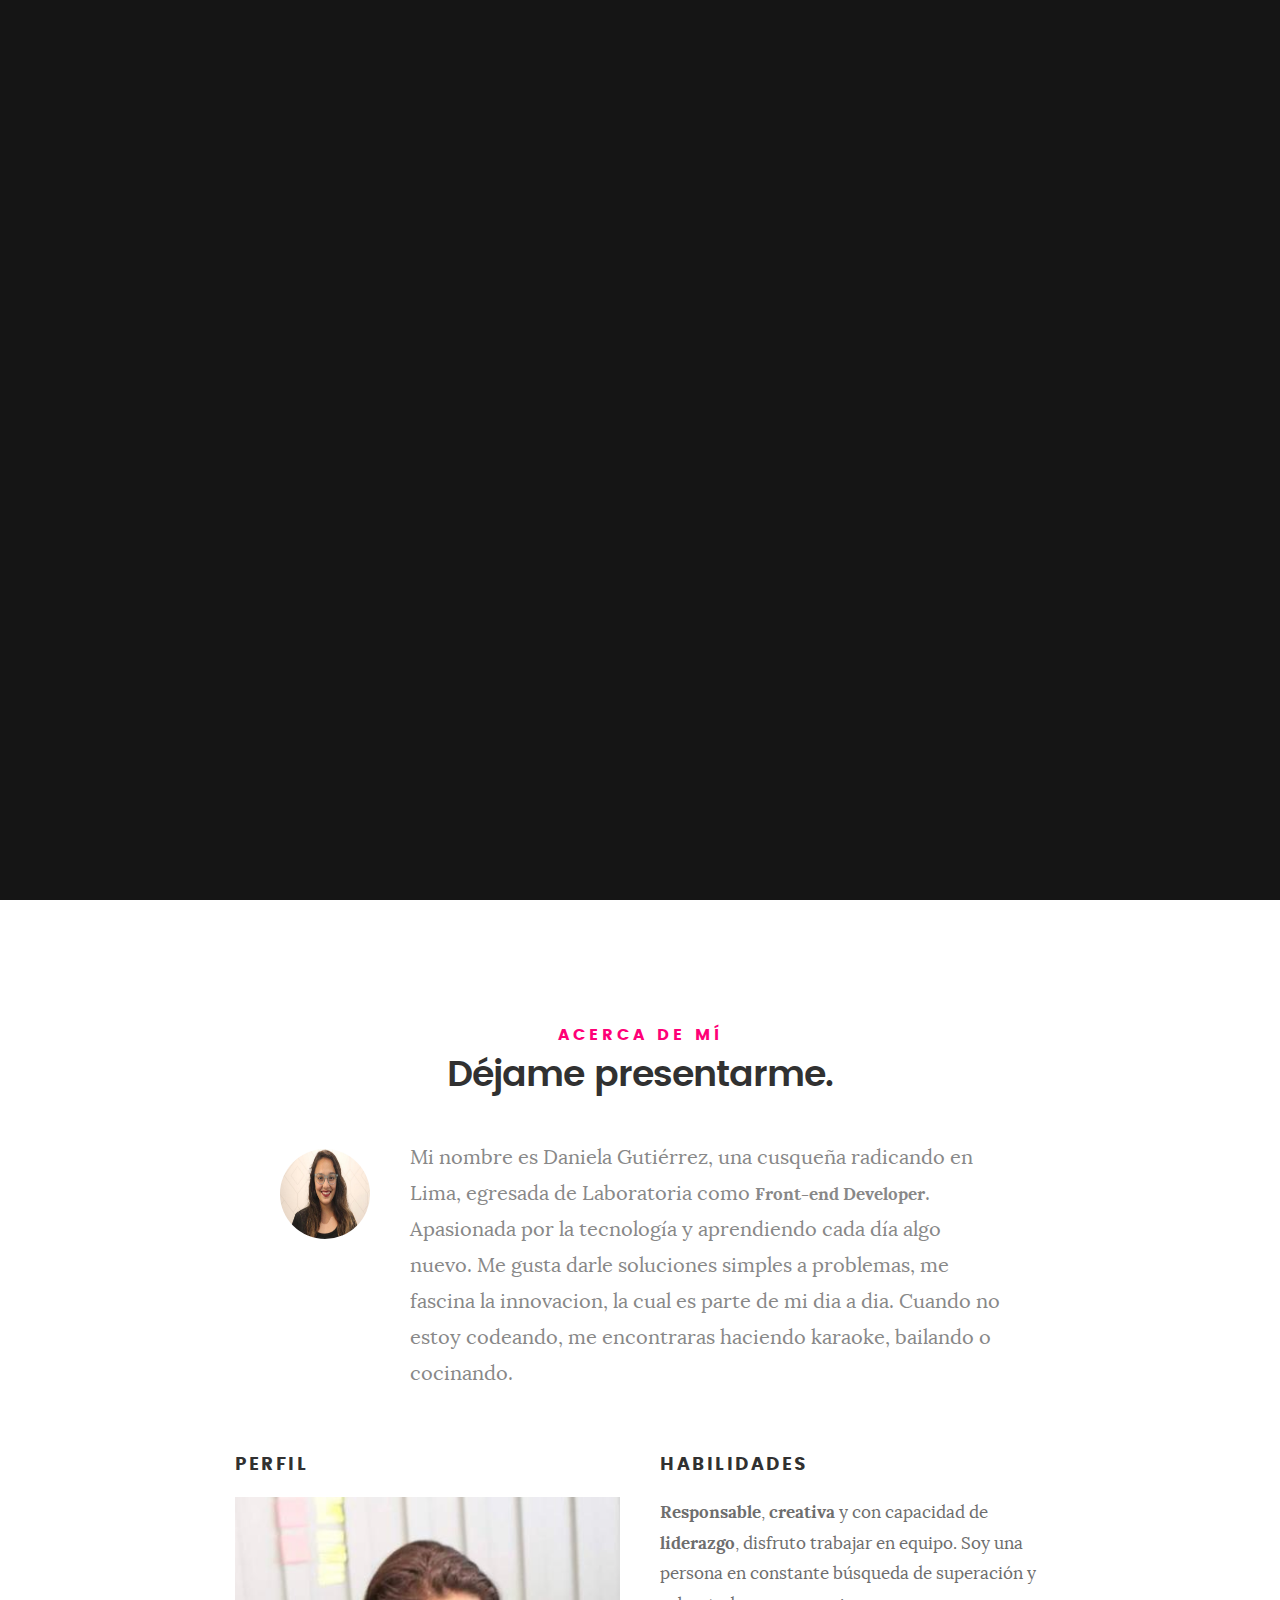
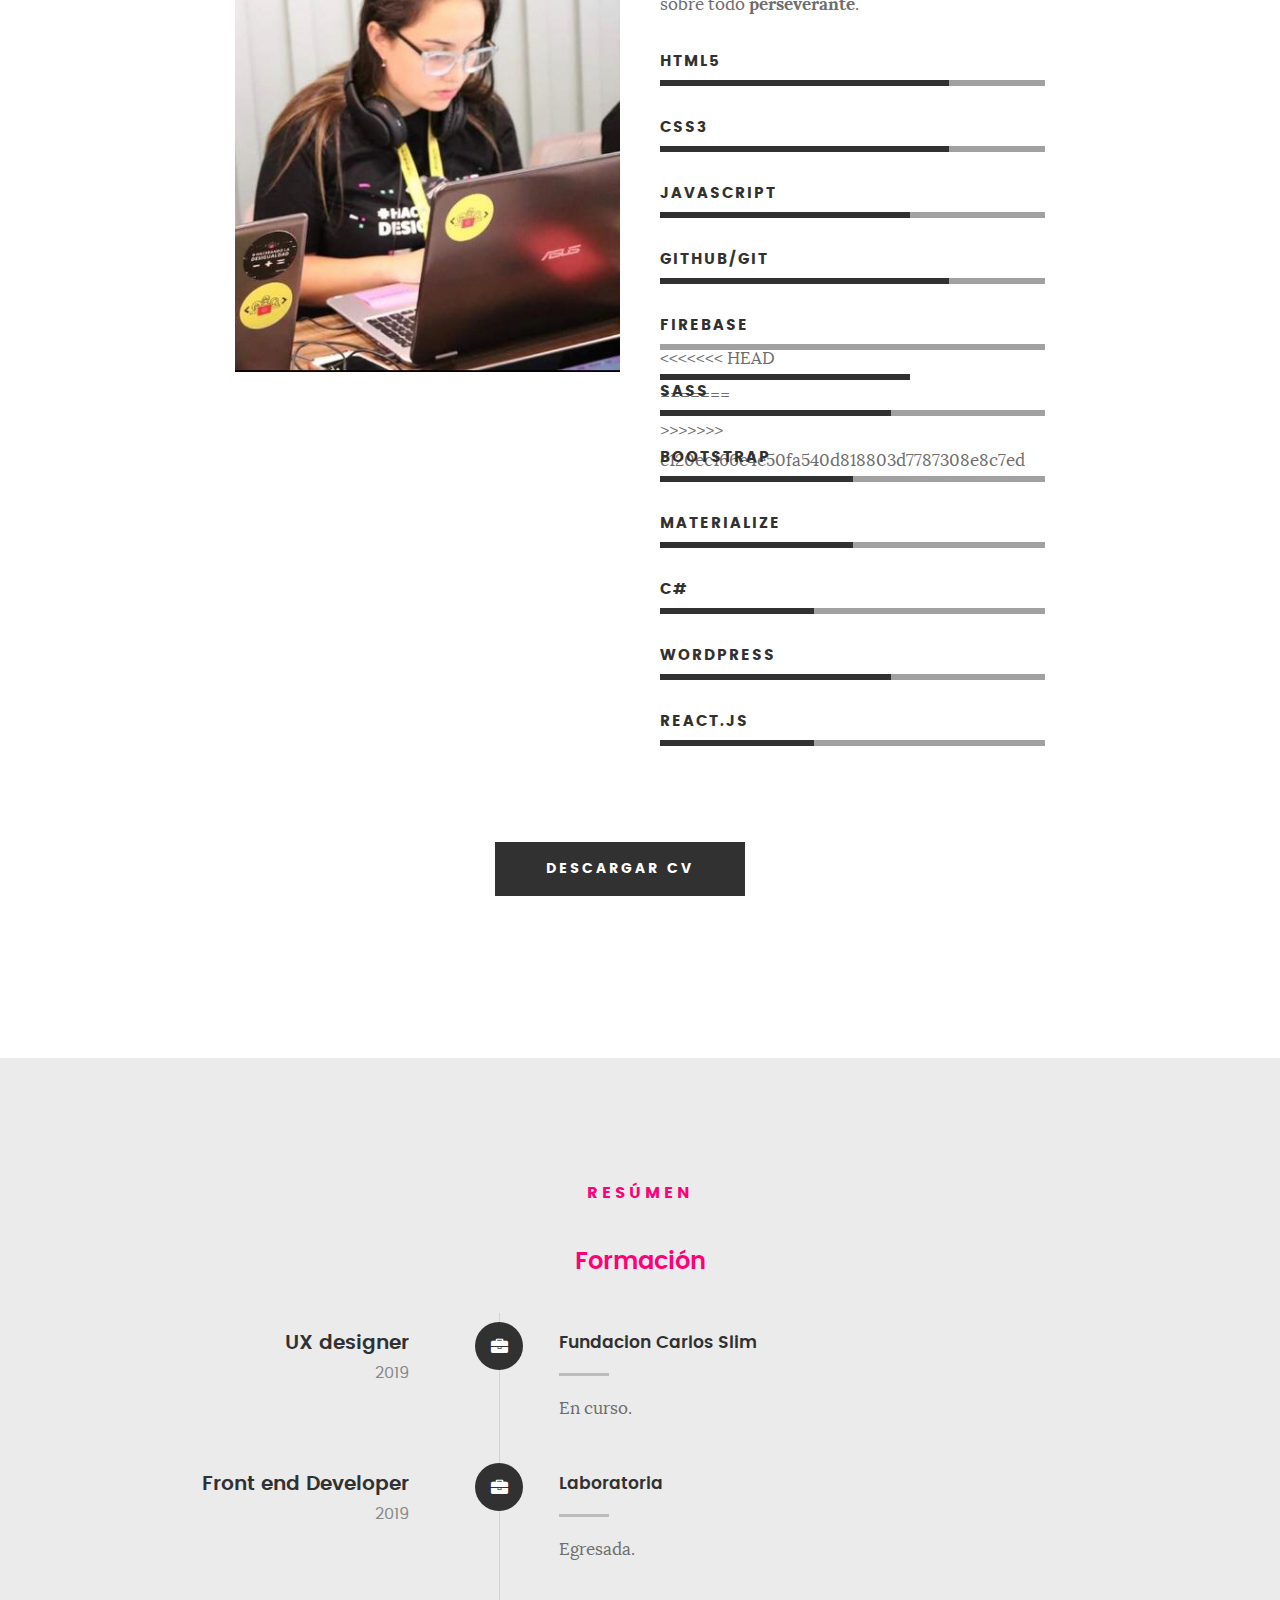
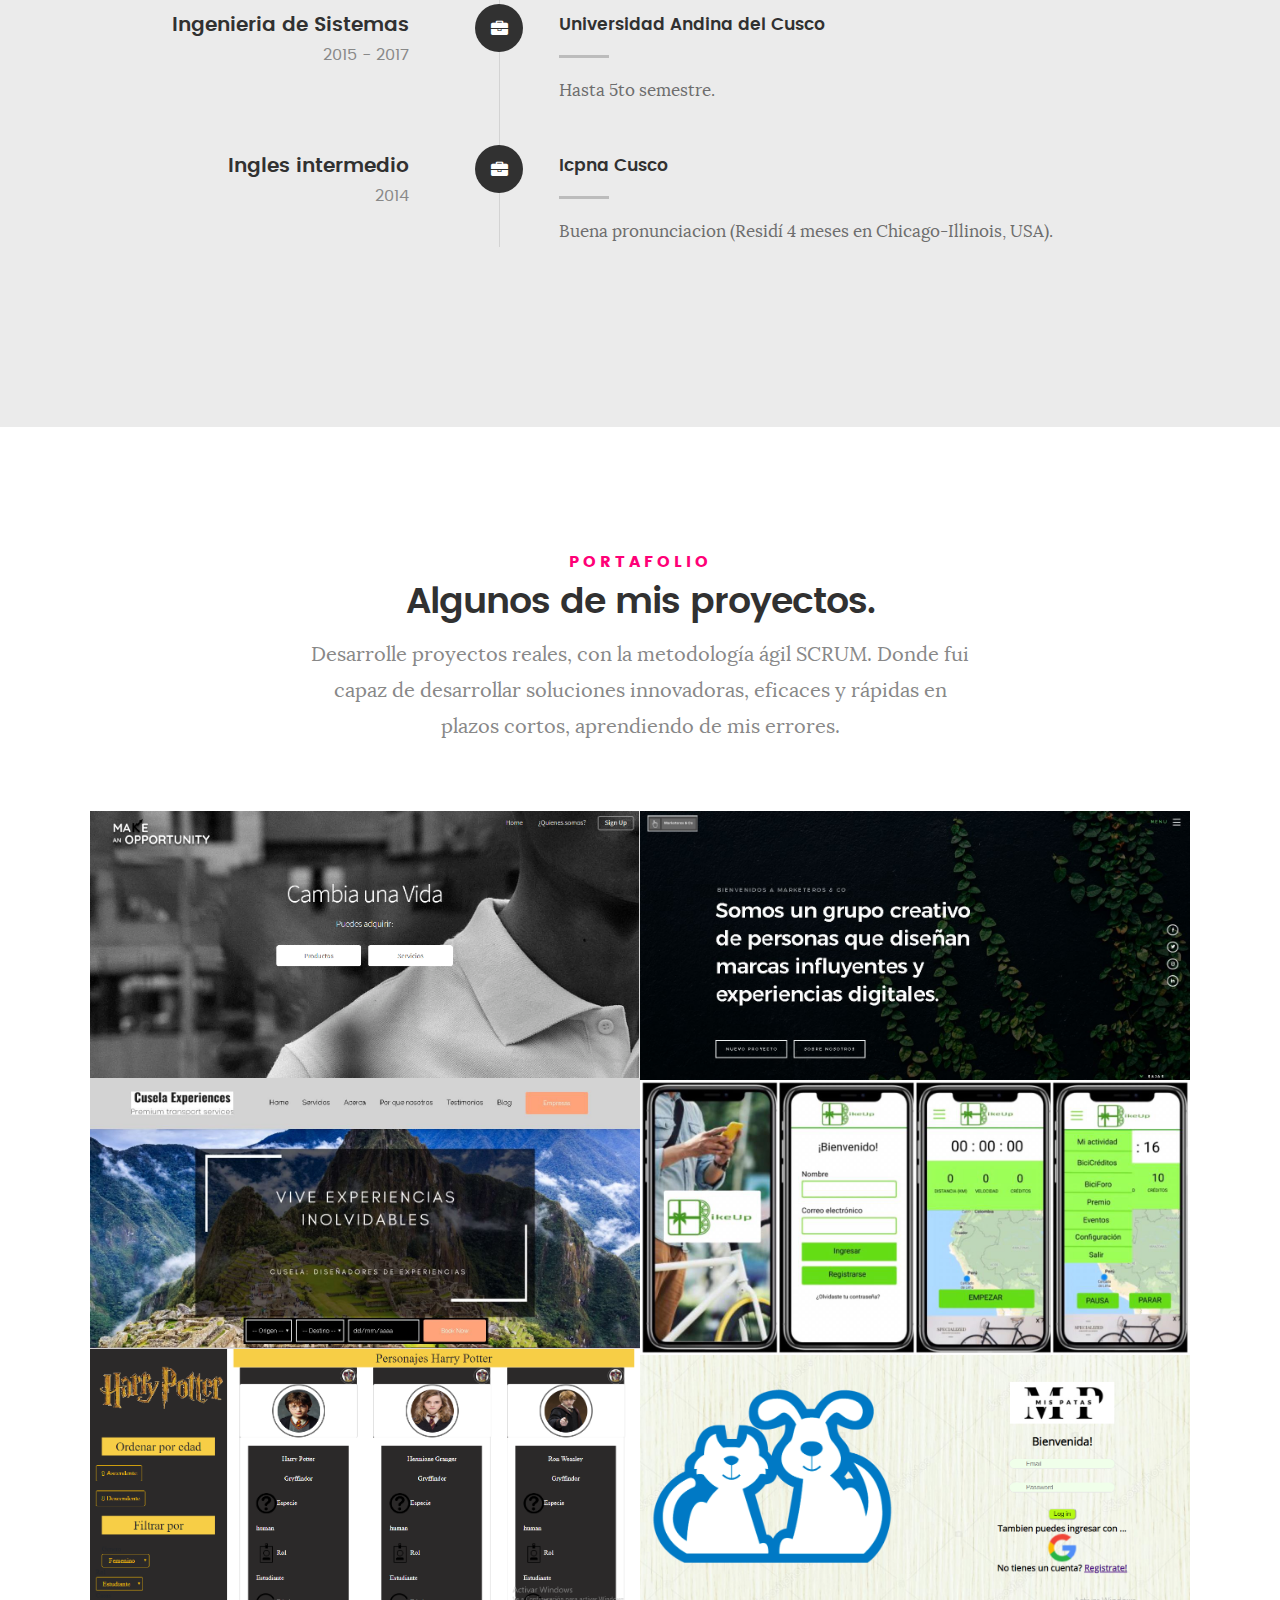
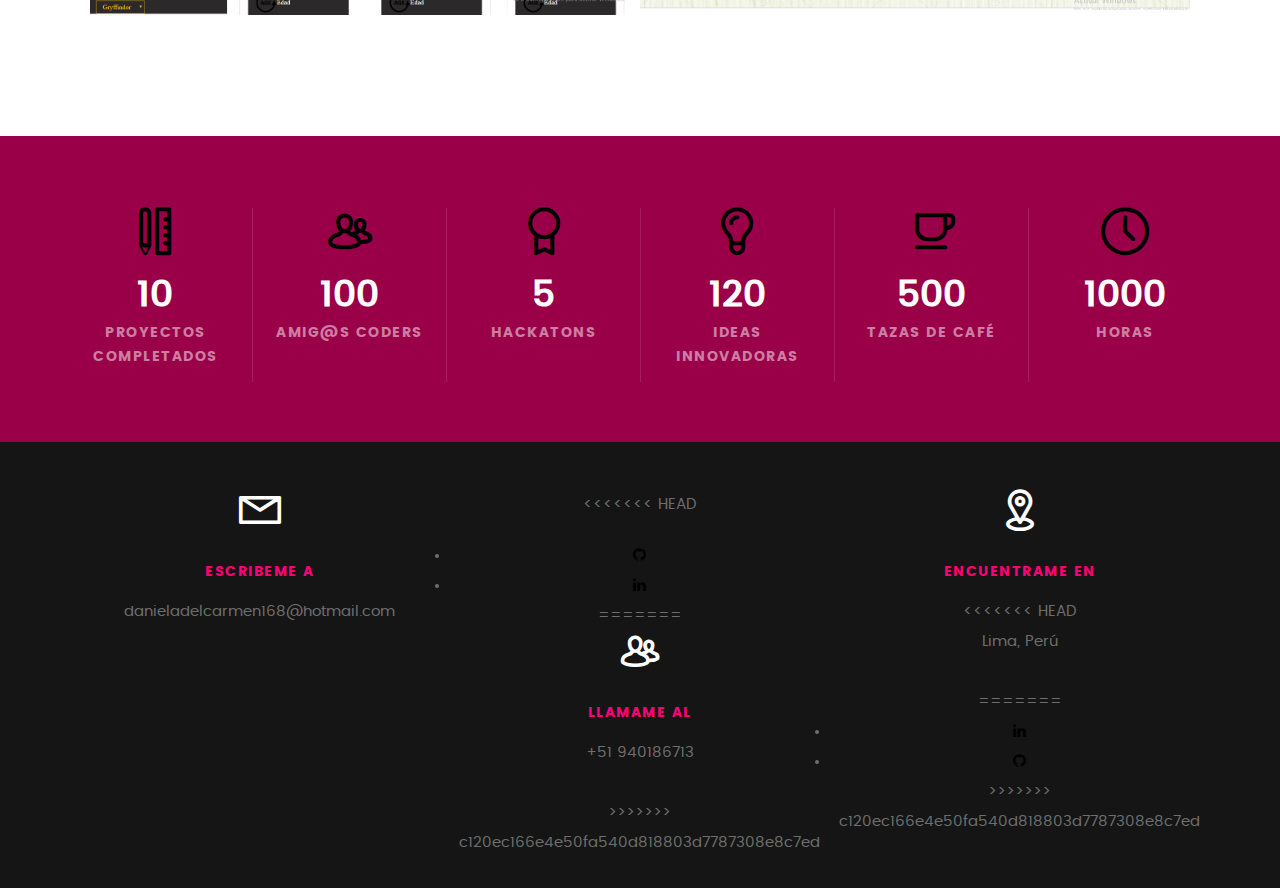
==== commit ac454dcc: "Actualizacion" ====
--- a/index.html
+++ b/index.html
@@ -87,7 +87,7 @@
    	<ul class="intro-social">        
          <li><a href="https://github.com/DanielaGutierrezG "><i class="fa fa-github"></i></a></li>
          <li><a href="https://www.linkedin.com/in/danielagutierrezgonzales"><i class="fa fa-linkedin"></i></a></li>
-      </ul> <!-- /intro-social -->      	
+      </ul>      	
 
    </section> <!-- /intro -->
 
@@ -106,7 +106,7 @@
 
    				<img src="images/profile-pic.jpeg" alt="Profile Picture">
 
-   				<p class="lead">Mi nombre es Daniela Gutiérrez, una Cusqueña radicando en Lima, egresada de Laboratoria como <strong>Front-end Developer</strong>. Apasionada por la tecnología y aprendiendo cada día algo nuevo. Me gusta darle soluciones simples a problemas, me fascina la innovacion, la cual es parte de mi dia a dia. Cuando no estoy codeando, me encontraras haciendo karaoke, bailando o cocinando.</p>
+   				<p class="lead">Mi nombre es Daniela Gutiérrez, una cusqueña radicando en Lima, egresada de Laboratoria como <strong>Front-end Developer</strong>. Apasionada por la tecnología y aprendiendo cada día algo nuevo. Me gusta darle soluciones simples a problemas, me fascina la innovacion, la cual es parte de mi dia a dia. Cuando no estoy codeando, me encontraras haciendo karaoke, bailando o cocinando.</p>
    			</div>   			
 
    		</div>   		
@@ -128,24 +128,40 @@
 
 				<ul class="skill-bars">
 				   <li>
-				   	<div class="progress percent70"></div>
+				   	<div class="progress percent75"></div>
 				   	<strong>HTML5</strong>
 				   </li>
 				   <li>
-				   	<div class="progress percent70"></div>
+				   	<div class="progress percent75"></div>
 				   	<strong>CSS3</strong>
 				   </li>
 				   <li>
-				   	<div class="progress percent60"></div>
+				   	<div class="progress percent65"></div>
 				   	<strong>JavaScript</strong>
 				   </li>
 				   <li>
-				   	<div class="progress percent70"></div>
+				   	<div class="progress percent75"></div>
 				   	<strong>Github/Git</strong>
 				   </li>
 				   <li>
+<<<<<<< HEAD
+					<div class="progress percent65"></div>
+=======
 					<div class="progress percent60"></div>
+>>>>>>> c120ec166e4e50fa540d818803d7787308e8c7ed
 					<strong>Firebase</strong>
+				   </li>
+				   <li>
+					<div class="progress percent60"></div>
+					<strong>SASS</strong>
+				   </li>
+				   <li>
+					<div class="progress percent50"></div>
+					<strong>Bootstrap</strong>
+				   </li>
+				   <li>
+					<div class="progress percent50"></div>
+					<strong>Materialize</strong>
 				   </li>
 				   <li>
 					<div class="progress percent40"></div>
@@ -633,6 +649,14 @@
 		   </div>
 		   
 		   <div class="col-four tab-full collapse">
+<<<<<<< HEAD
+				<div class="icon">
+						<i class=""></i>
+					</div>
+       
+		 <li><a href="https://github.com/DanielaGutierrezG "><i class="fa fa-github"></i></a></li>
+		 <li><a href="https://www.linkedin.com/in/danielagutierrezgonzales"><i class="fa fa-linkedin"></i></a></li>
+=======
 
 			<div class="icon">
 				<i class="icon-users"></i>
@@ -641,6 +665,7 @@
 			<h5>Llamame al </h5>
 
             <p>+51 940186713</p>
+>>>>>>> c120ec166e4e50fa540d818803d7787308e8c7ed
 
 		</div>
 
@@ -651,9 +676,14 @@
 			</div>
 
 			<h5>Encuentrame en</h5>
+<<<<<<< HEAD
+
+			<p>Lima, Perú</p>
+=======
        
 		 <li><a href="https://www.linkedin.com/in/danielagutierrezgonzales"><i class="fa fa-linkedin"></i></a></li>
 		 <li><a href="https://github.com/DanielaGutierrezG "><i class="fa fa-github"></i></a></li>
+>>>>>>> c120ec166e4e50fa540d818803d7787308e8c7ed
 
 		</div>
    		
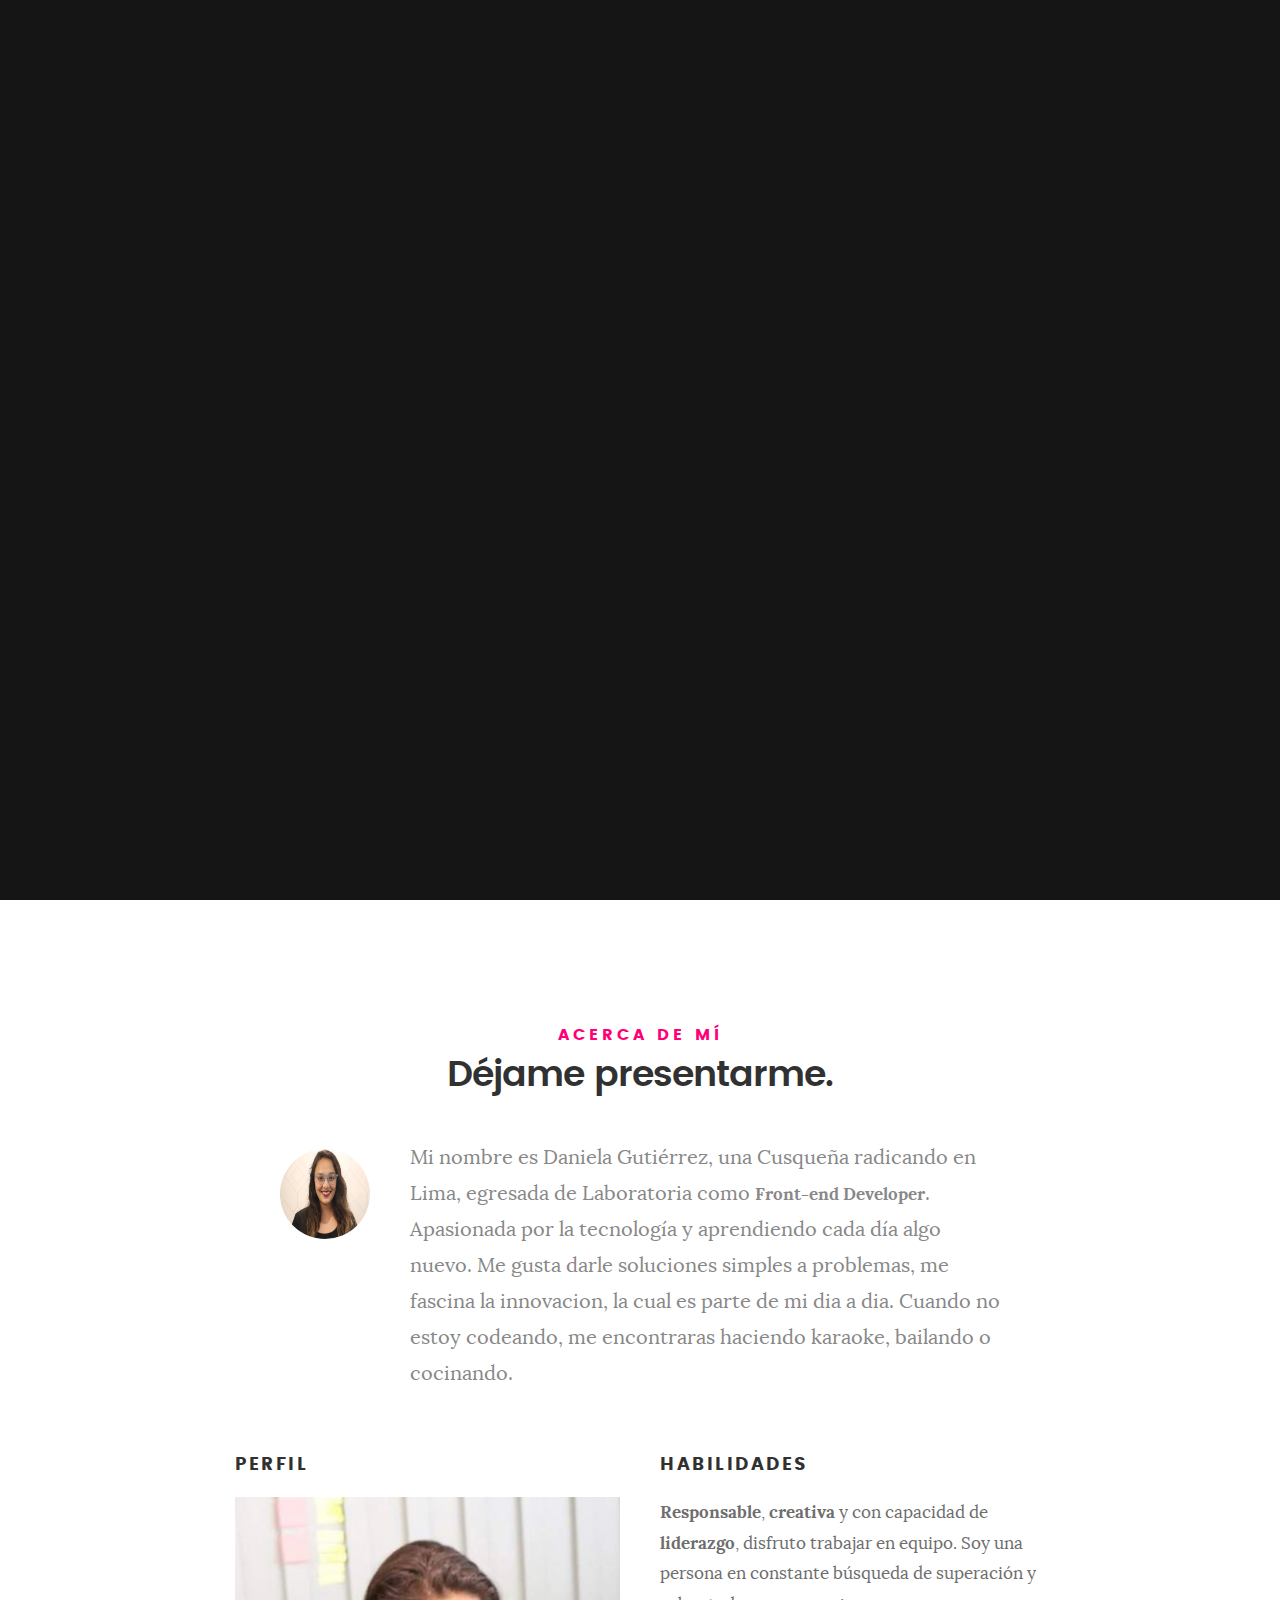
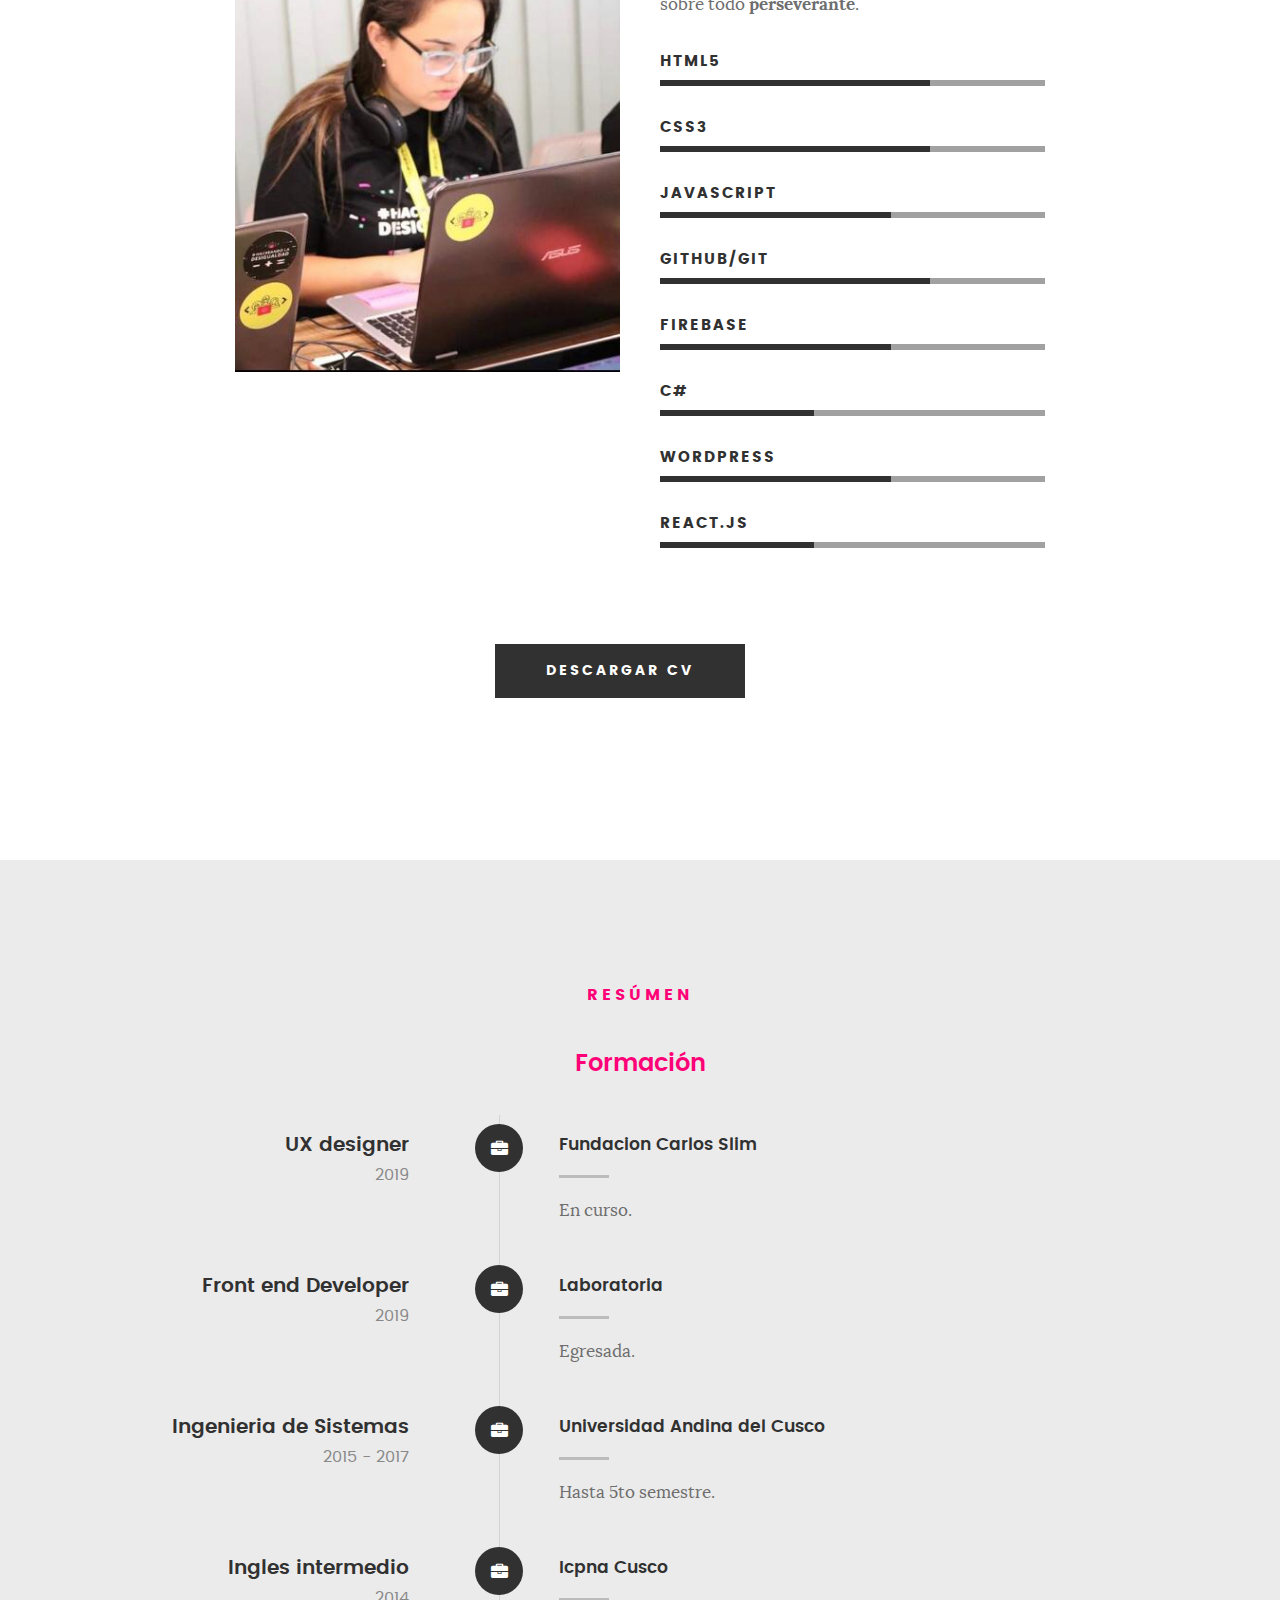
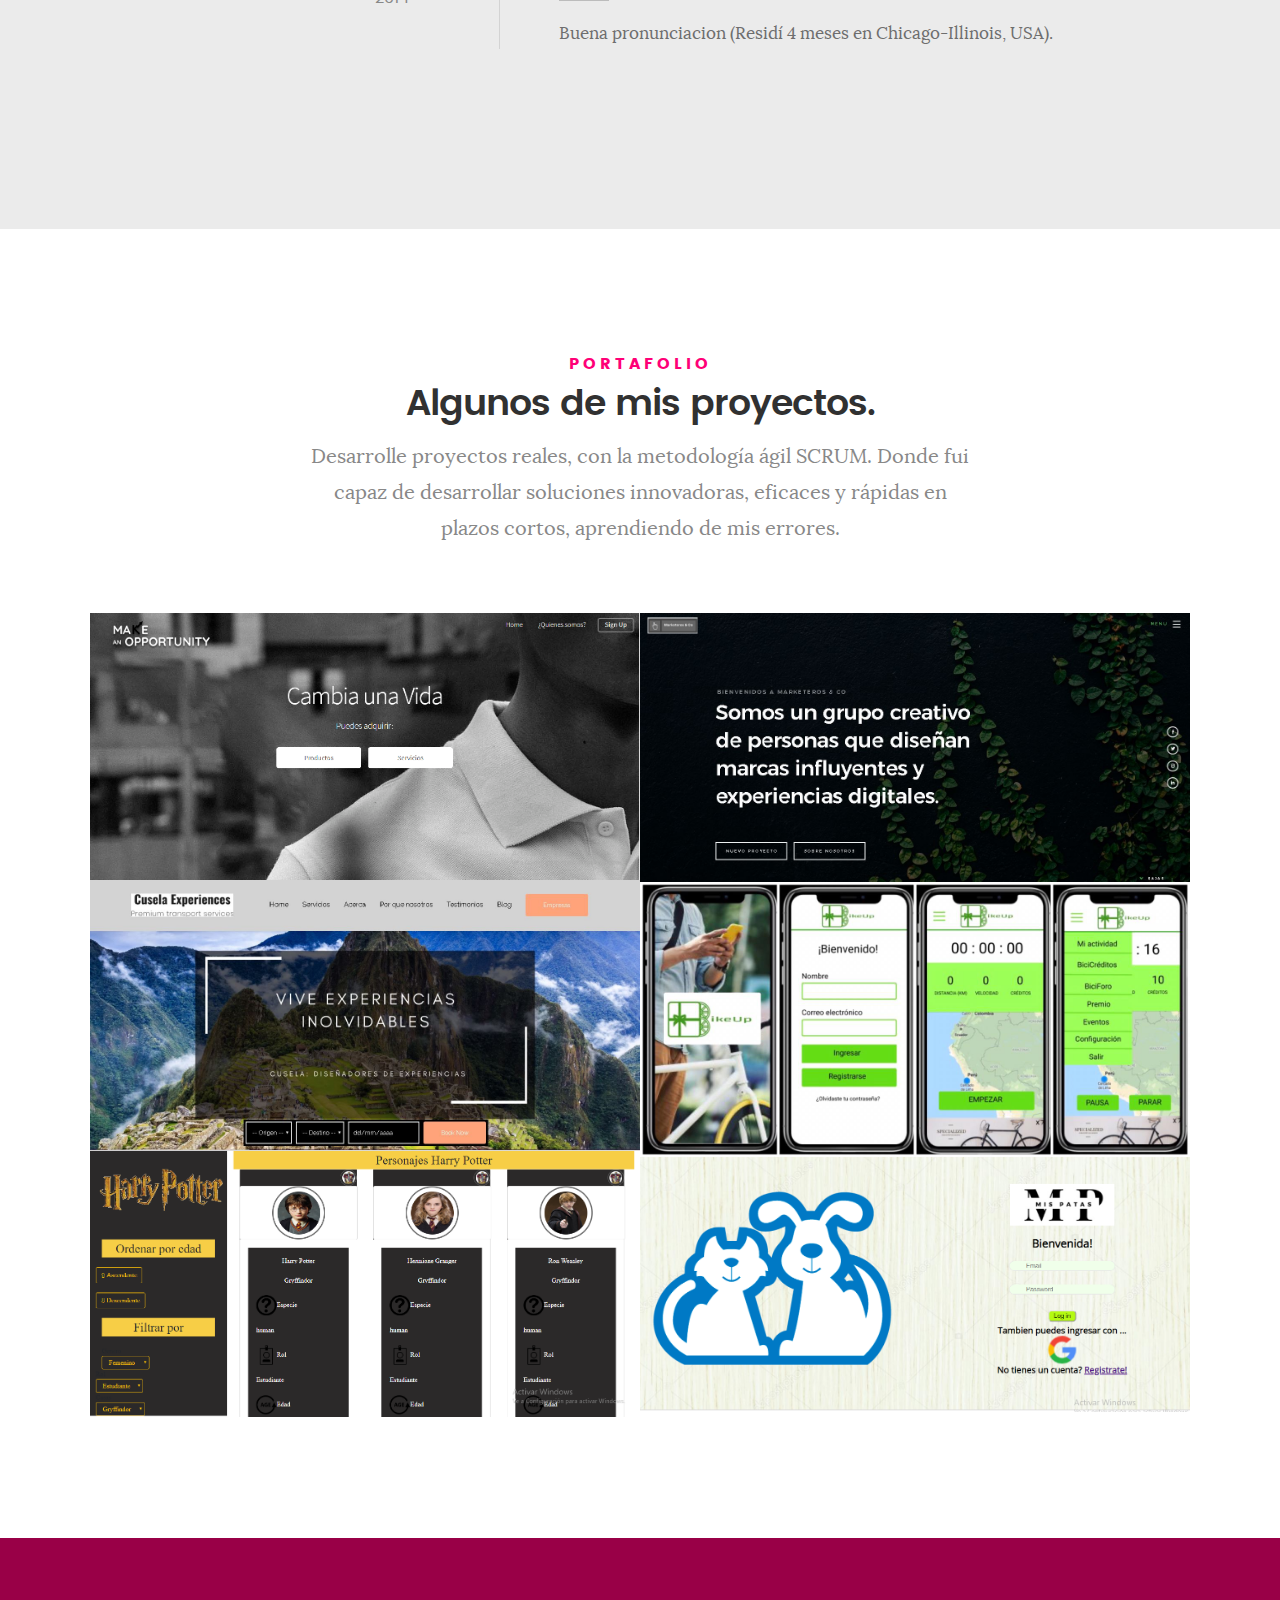
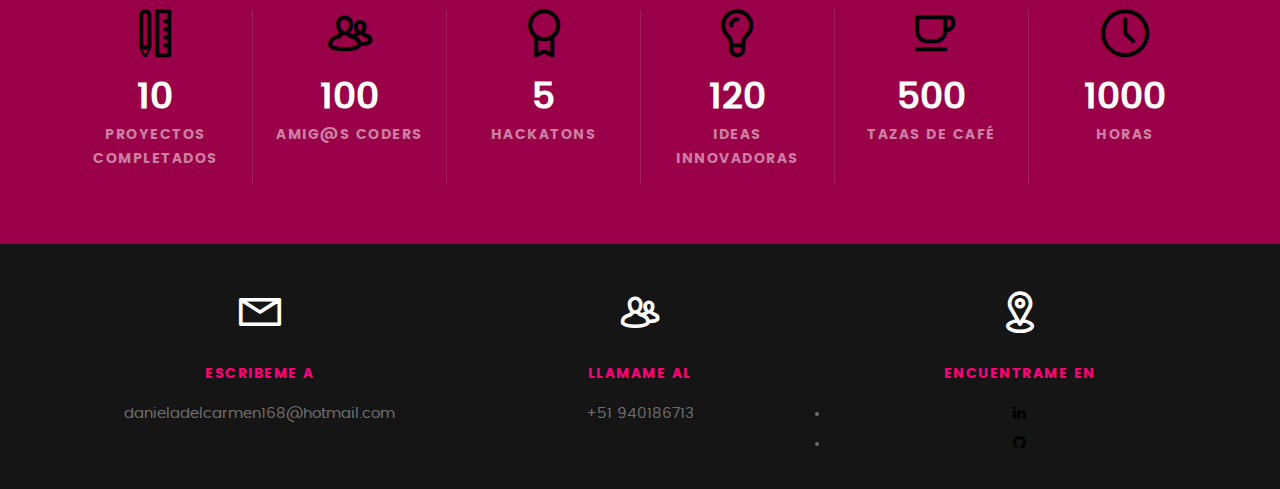
==== commit 08853b97: "Arreglo" ====
--- a/index.html
+++ b/index.html
@@ -87,7 +87,7 @@
    	<ul class="intro-social">        
          <li><a href="https://github.com/DanielaGutierrezG "><i class="fa fa-github"></i></a></li>
          <li><a href="https://www.linkedin.com/in/danielagutierrezgonzales"><i class="fa fa-linkedin"></i></a></li>
-      </ul>      	
+      </ul> <!-- /intro-social -->      	
 
    </section> <!-- /intro -->
 
@@ -106,7 +106,7 @@
 
    				<img src="images/profile-pic.jpeg" alt="Profile Picture">
 
-   				<p class="lead">Mi nombre es Daniela Gutiérrez, una cusqueña radicando en Lima, egresada de Laboratoria como <strong>Front-end Developer</strong>. Apasionada por la tecnología y aprendiendo cada día algo nuevo. Me gusta darle soluciones simples a problemas, me fascina la innovacion, la cual es parte de mi dia a dia. Cuando no estoy codeando, me encontraras haciendo karaoke, bailando o cocinando.</p>
+   				<p class="lead">Mi nombre es Daniela Gutiérrez, una Cusqueña radicando en Lima, egresada de Laboratoria como <strong>Front-end Developer</strong>. Apasionada por la tecnología y aprendiendo cada día algo nuevo. Me gusta darle soluciones simples a problemas, me fascina la innovacion, la cual es parte de mi dia a dia. Cuando no estoy codeando, me encontraras haciendo karaoke, bailando o cocinando.</p>
    			</div>   			
 
    		</div>   		
@@ -128,40 +128,24 @@
 
 				<ul class="skill-bars">
 				   <li>
-				   	<div class="progress percent75"></div>
+				   	<div class="progress percent70"></div>
 				   	<strong>HTML5</strong>
 				   </li>
 				   <li>
-				   	<div class="progress percent75"></div>
+				   	<div class="progress percent70"></div>
 				   	<strong>CSS3</strong>
 				   </li>
 				   <li>
-				   	<div class="progress percent65"></div>
+				   	<div class="progress percent60"></div>
 				   	<strong>JavaScript</strong>
 				   </li>
 				   <li>
-				   	<div class="progress percent75"></div>
+				   	<div class="progress percent70"></div>
 				   	<strong>Github/Git</strong>
 				   </li>
 				   <li>
-<<<<<<< HEAD
-					<div class="progress percent65"></div>
-=======
 					<div class="progress percent60"></div>
->>>>>>> c120ec166e4e50fa540d818803d7787308e8c7ed
 					<strong>Firebase</strong>
-				   </li>
-				   <li>
-					<div class="progress percent60"></div>
-					<strong>SASS</strong>
-				   </li>
-				   <li>
-					<div class="progress percent50"></div>
-					<strong>Bootstrap</strong>
-				   </li>
-				   <li>
-					<div class="progress percent50"></div>
-					<strong>Materialize</strong>
 				   </li>
 				   <li>
 					<div class="progress percent40"></div>
@@ -649,14 +633,6 @@
 		   </div>
 		   
 		   <div class="col-four tab-full collapse">
-<<<<<<< HEAD
-				<div class="icon">
-						<i class=""></i>
-					</div>
-       
-		 <li><a href="https://github.com/DanielaGutierrezG "><i class="fa fa-github"></i></a></li>
-		 <li><a href="https://www.linkedin.com/in/danielagutierrezgonzales"><i class="fa fa-linkedin"></i></a></li>
-=======
 
 			<div class="icon">
 				<i class="icon-users"></i>
@@ -665,7 +641,6 @@
 			<h5>Llamame al </h5>
 
             <p>+51 940186713</p>
->>>>>>> c120ec166e4e50fa540d818803d7787308e8c7ed
 
 		</div>
 
@@ -676,20 +651,15 @@
 			</div>
 
 			<h5>Encuentrame en</h5>
-<<<<<<< HEAD
-
-			<p>Lima, Perú</p>
-=======
        
 		 <li><a href="https://www.linkedin.com/in/danielagutierrezgonzales"><i class="fa fa-linkedin"></i></a></li>
 		 <li><a href="https://github.com/DanielaGutierrezG "><i class="fa fa-github"></i></a></li>
->>>>>>> c120ec166e4e50fa540d818803d7787308e8c7ed
 
 		</div>
    		
-   	</div> <!-- /contact-info -->
+   	</div> 
 		
-	</section> <!-- /contact -->
+	</section> 
 
 
    <!-- footer
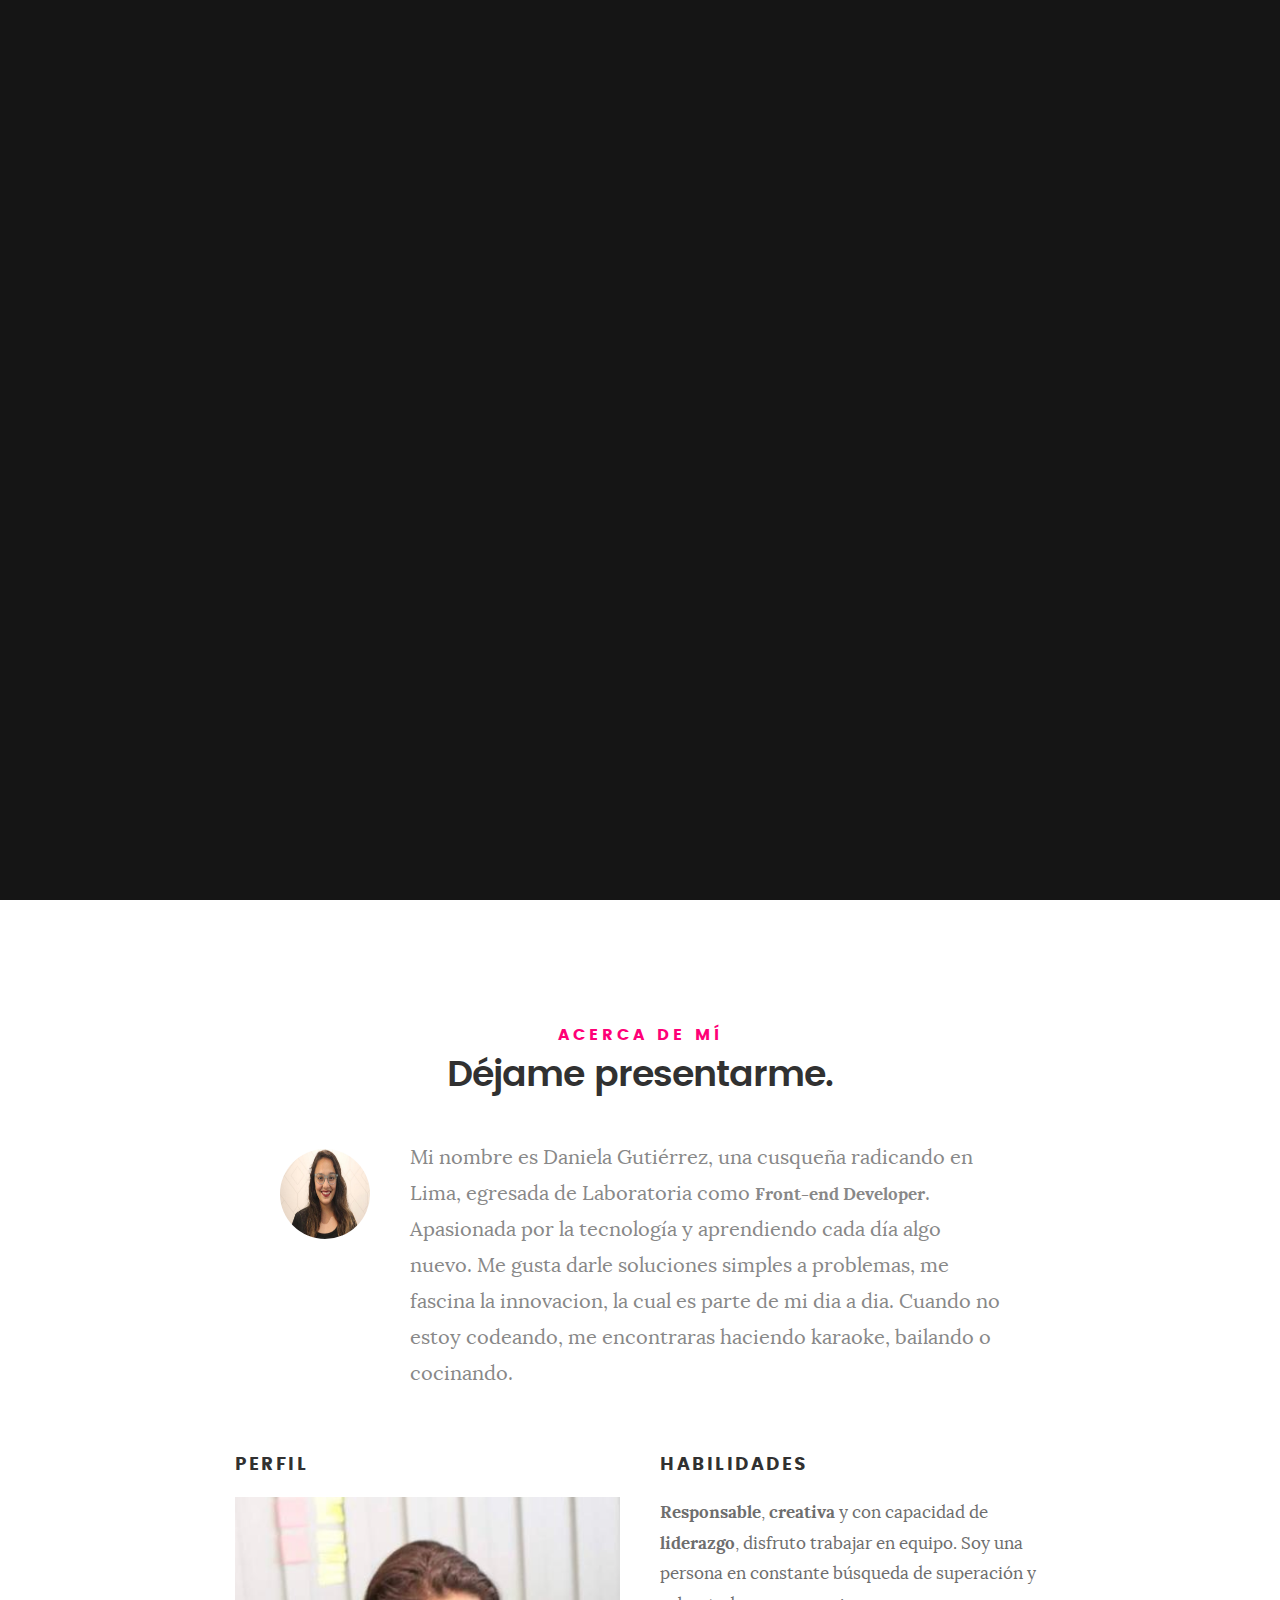
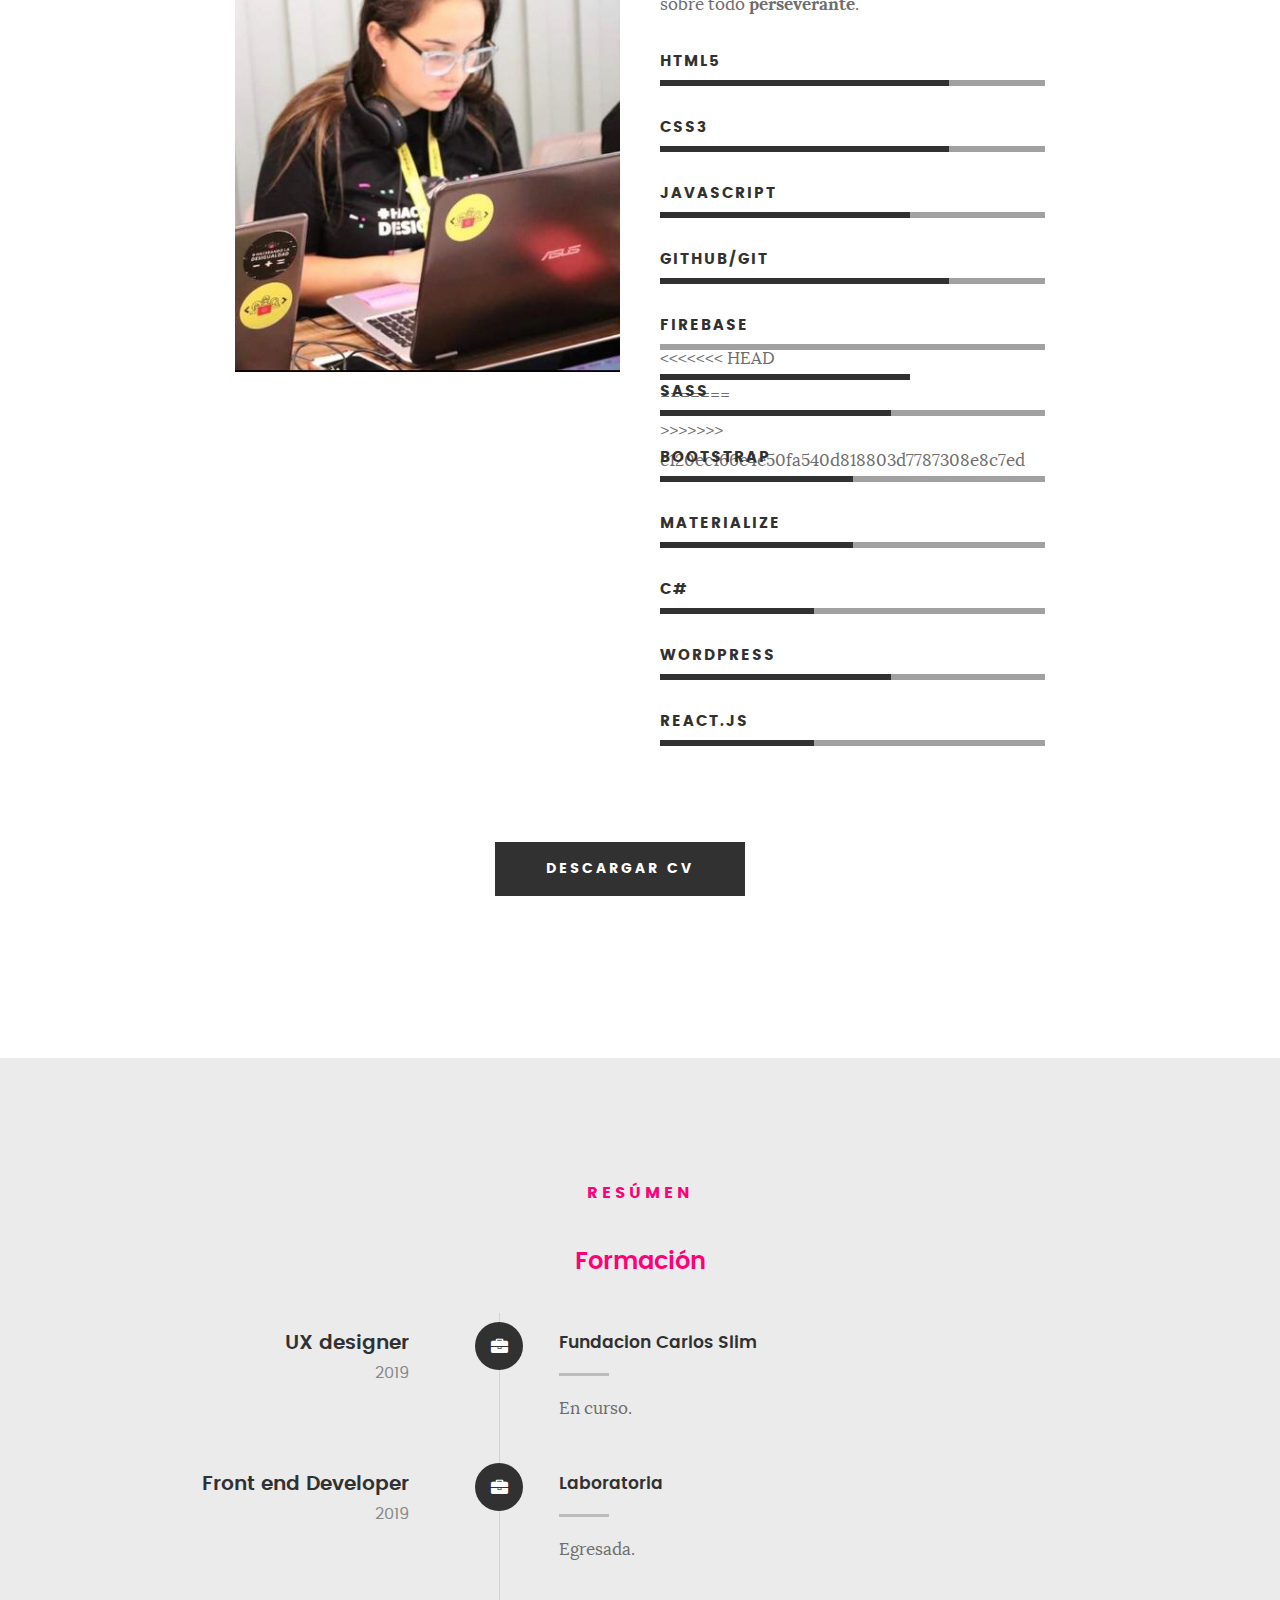
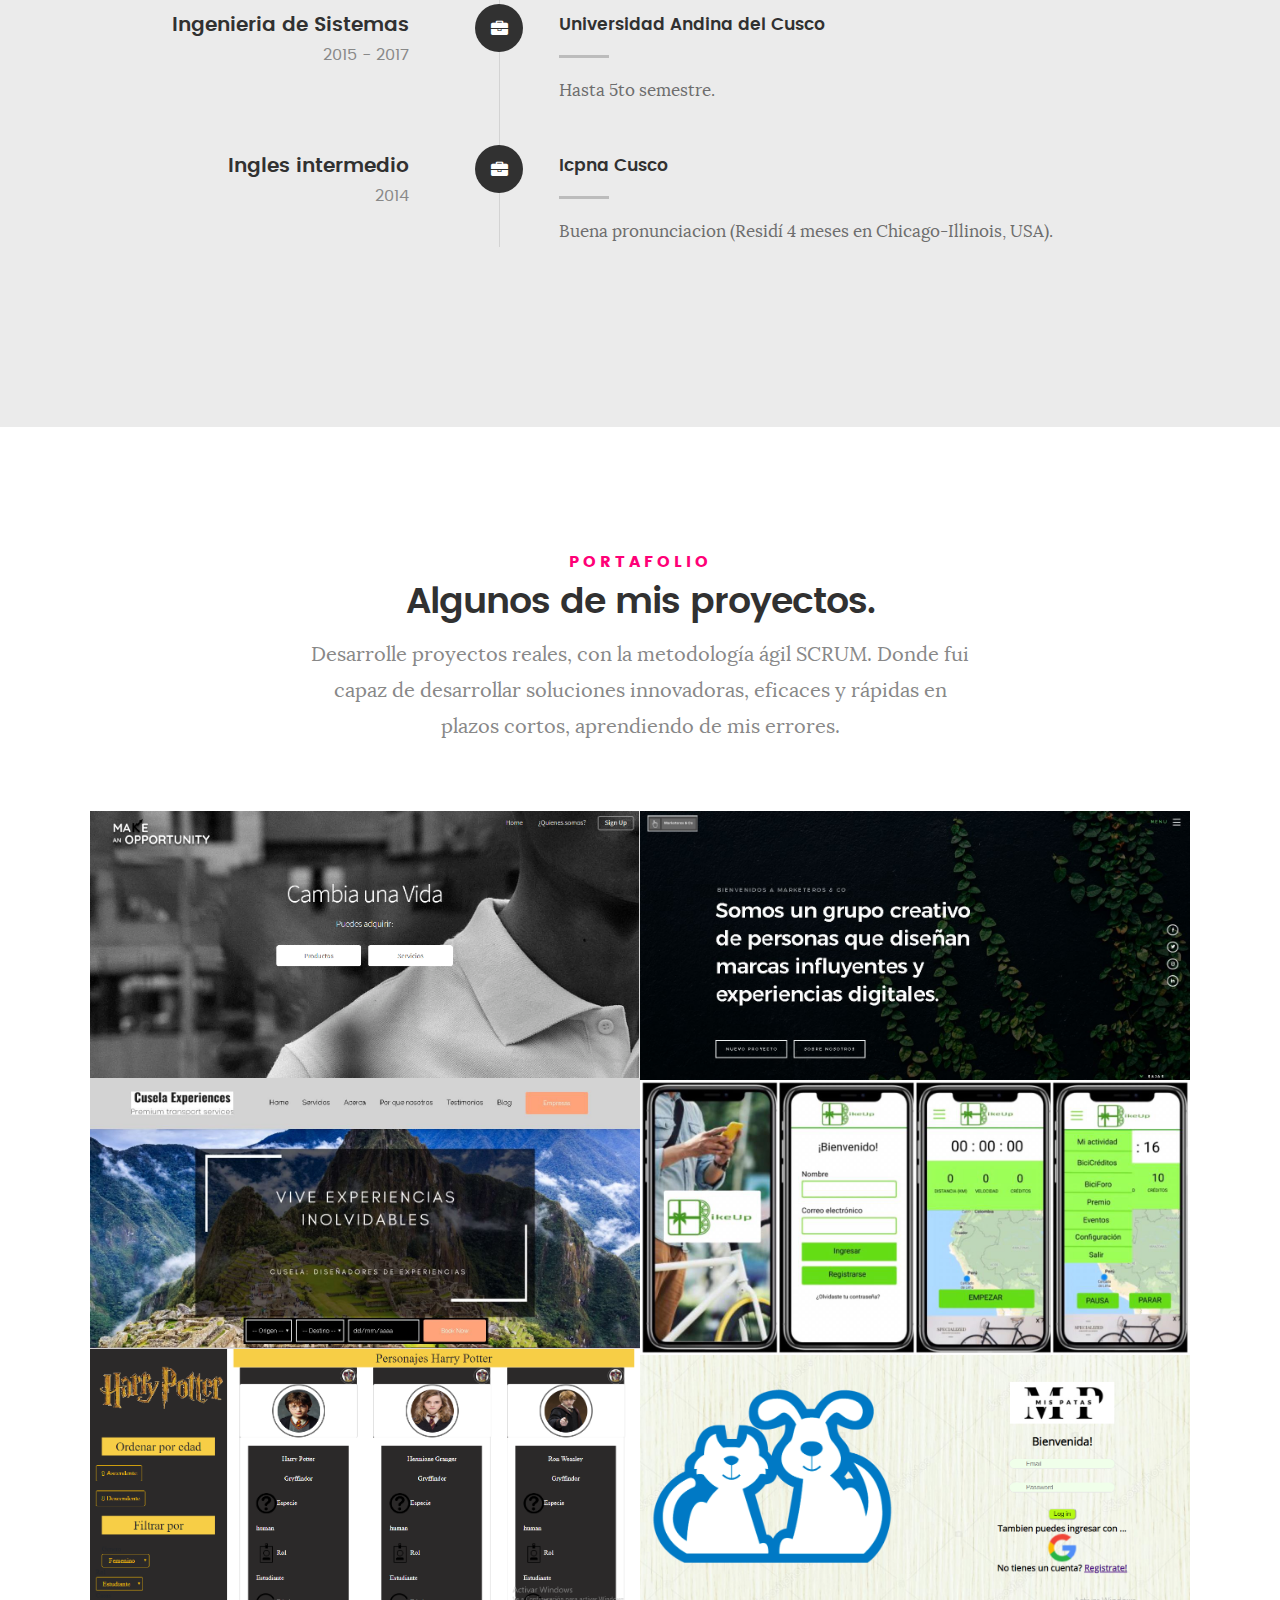
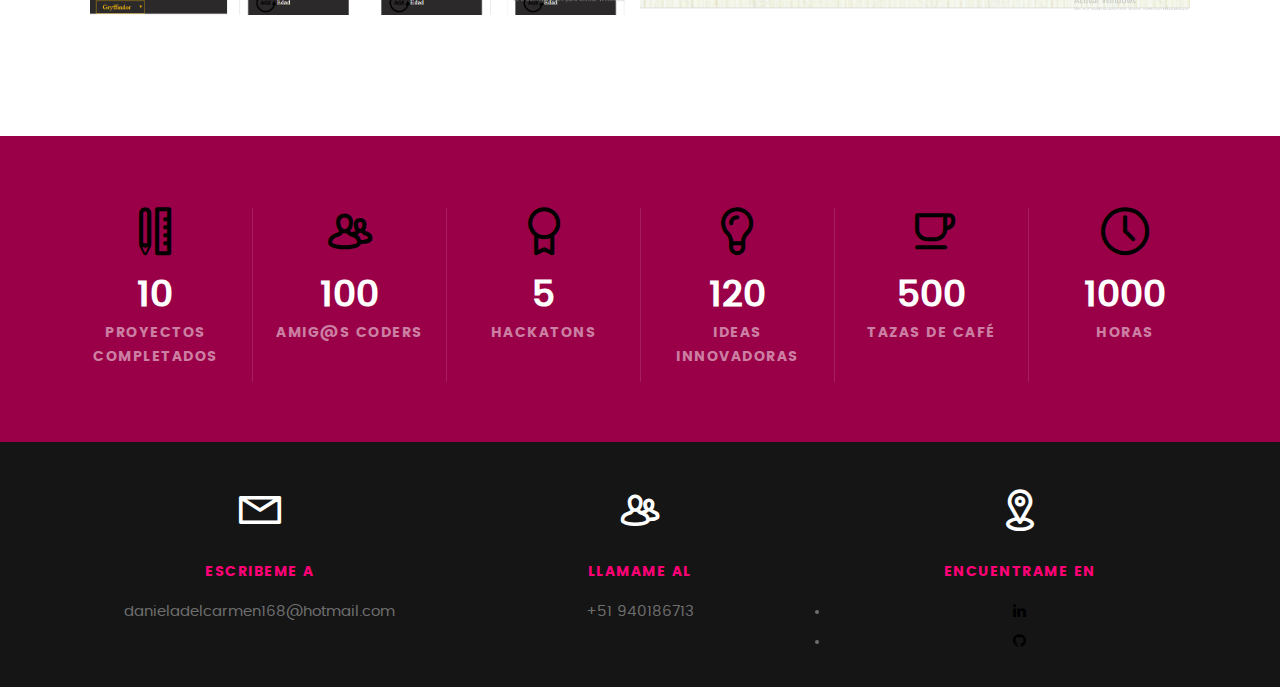
==== commit 7520071e: "Arreglos" ====
--- a/index.html
+++ b/index.html
@@ -87,7 +87,7 @@
    	<ul class="intro-social">        
          <li><a href="https://github.com/DanielaGutierrezG "><i class="fa fa-github"></i></a></li>
          <li><a href="https://www.linkedin.com/in/danielagutierrezgonzales"><i class="fa fa-linkedin"></i></a></li>
-      </ul> <!-- /intro-social -->      	
+      </ul>      	
 
    </section> <!-- /intro -->
 
@@ -106,7 +106,7 @@
 
    				<img src="images/profile-pic.jpeg" alt="Profile Picture">
 
-   				<p class="lead">Mi nombre es Daniela Gutiérrez, una Cusqueña radicando en Lima, egresada de Laboratoria como <strong>Front-end Developer</strong>. Apasionada por la tecnología y aprendiendo cada día algo nuevo. Me gusta darle soluciones simples a problemas, me fascina la innovacion, la cual es parte de mi dia a dia. Cuando no estoy codeando, me encontraras haciendo karaoke, bailando o cocinando.</p>
+   				<p class="lead">Mi nombre es Daniela Gutiérrez, una cusqueña radicando en Lima, egresada de Laboratoria como <strong>Front-end Developer</strong>. Apasionada por la tecnología y aprendiendo cada día algo nuevo. Me gusta darle soluciones simples a problemas, me fascina la innovacion, la cual es parte de mi dia a dia. Cuando no estoy codeando, me encontraras haciendo karaoke, bailando o cocinando.</p>
    			</div>   			
 
    		</div>   		
@@ -128,24 +128,40 @@
 
 				<ul class="skill-bars">
 				   <li>
-				   	<div class="progress percent70"></div>
+				   	<div class="progress percent75"></div>
 				   	<strong>HTML5</strong>
 				   </li>
 				   <li>
-				   	<div class="progress percent70"></div>
+				   	<div class="progress percent75"></div>
 				   	<strong>CSS3</strong>
 				   </li>
 				   <li>
-				   	<div class="progress percent60"></div>
+				   	<div class="progress percent65"></div>
 				   	<strong>JavaScript</strong>
 				   </li>
 				   <li>
-				   	<div class="progress percent70"></div>
+				   	<div class="progress percent75"></div>
 				   	<strong>Github/Git</strong>
 				   </li>
 				   <li>
+<<<<<<< HEAD
+					<div class="progress percent65"></div>
+=======
 					<div class="progress percent60"></div>
+>>>>>>> c120ec166e4e50fa540d818803d7787308e8c7ed
 					<strong>Firebase</strong>
+				   </li>
+				   <li>
+					<div class="progress percent60"></div>
+					<strong>SASS</strong>
+				   </li>
+				   <li>
+					<div class="progress percent50"></div>
+					<strong>Bootstrap</strong>
+				   </li>
+				   <li>
+					<div class="progress percent50"></div>
+					<strong>Materialize</strong>
 				   </li>
 				   <li>
 					<div class="progress percent40"></div>
@@ -657,10 +673,10 @@
 
 		</div>
    		
-   	</div> 
+   	</div> <!-- /contact-info -->
 		
-	</section> 
-
+	</section> <!-- /contact -->
+ 
 
    <!-- footer
    ================================================== -->
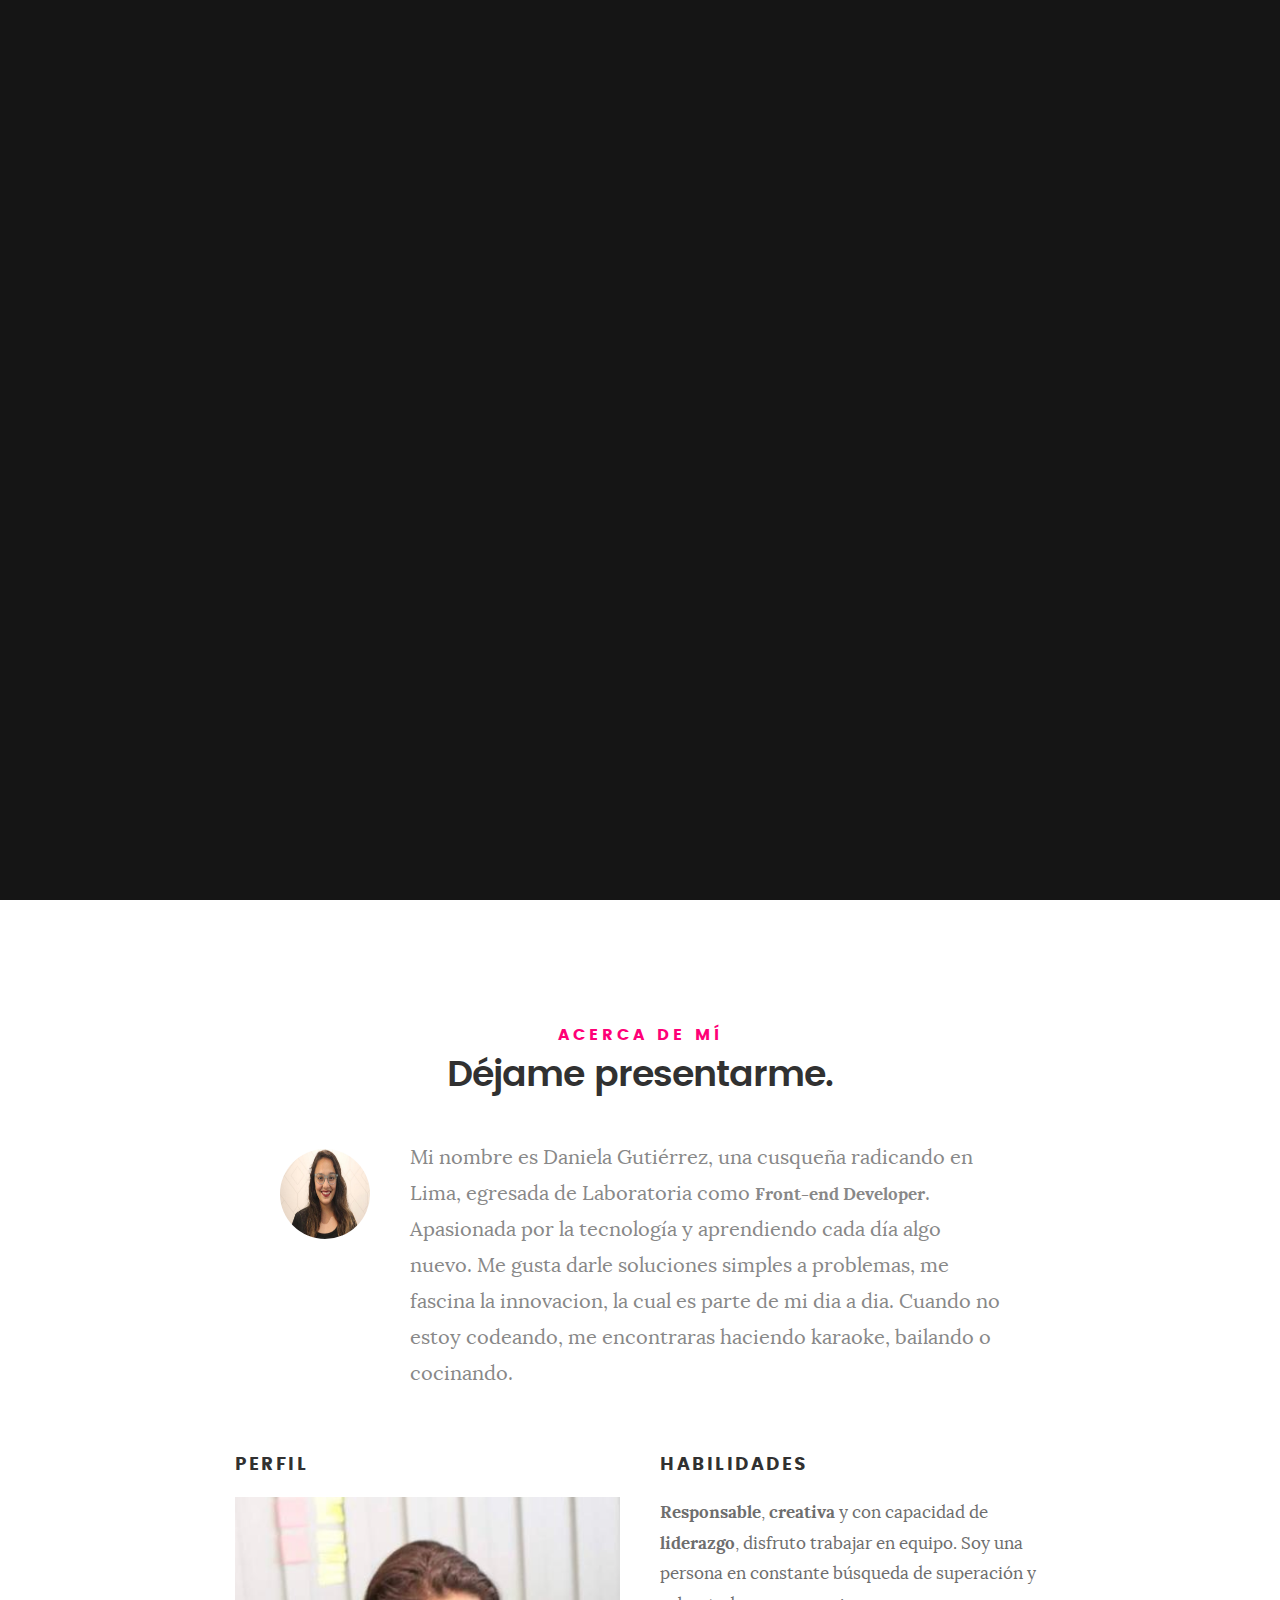
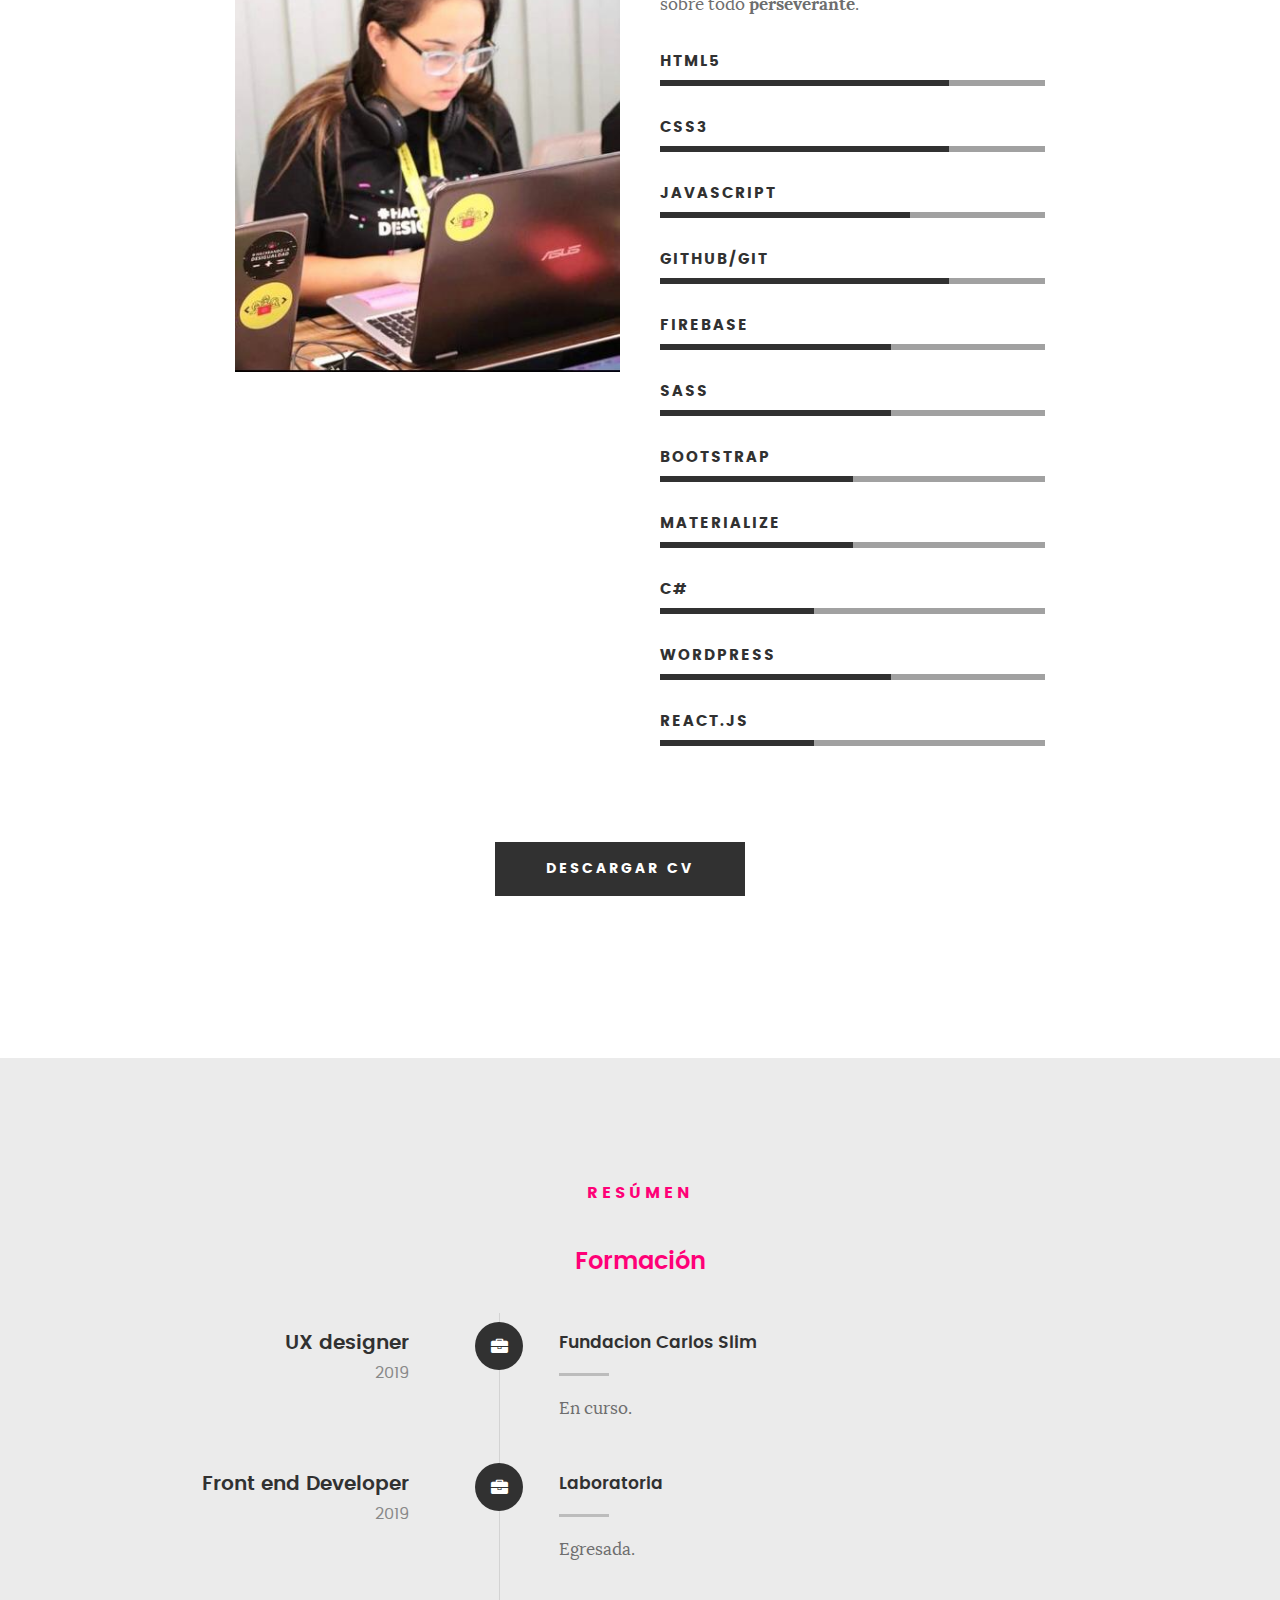
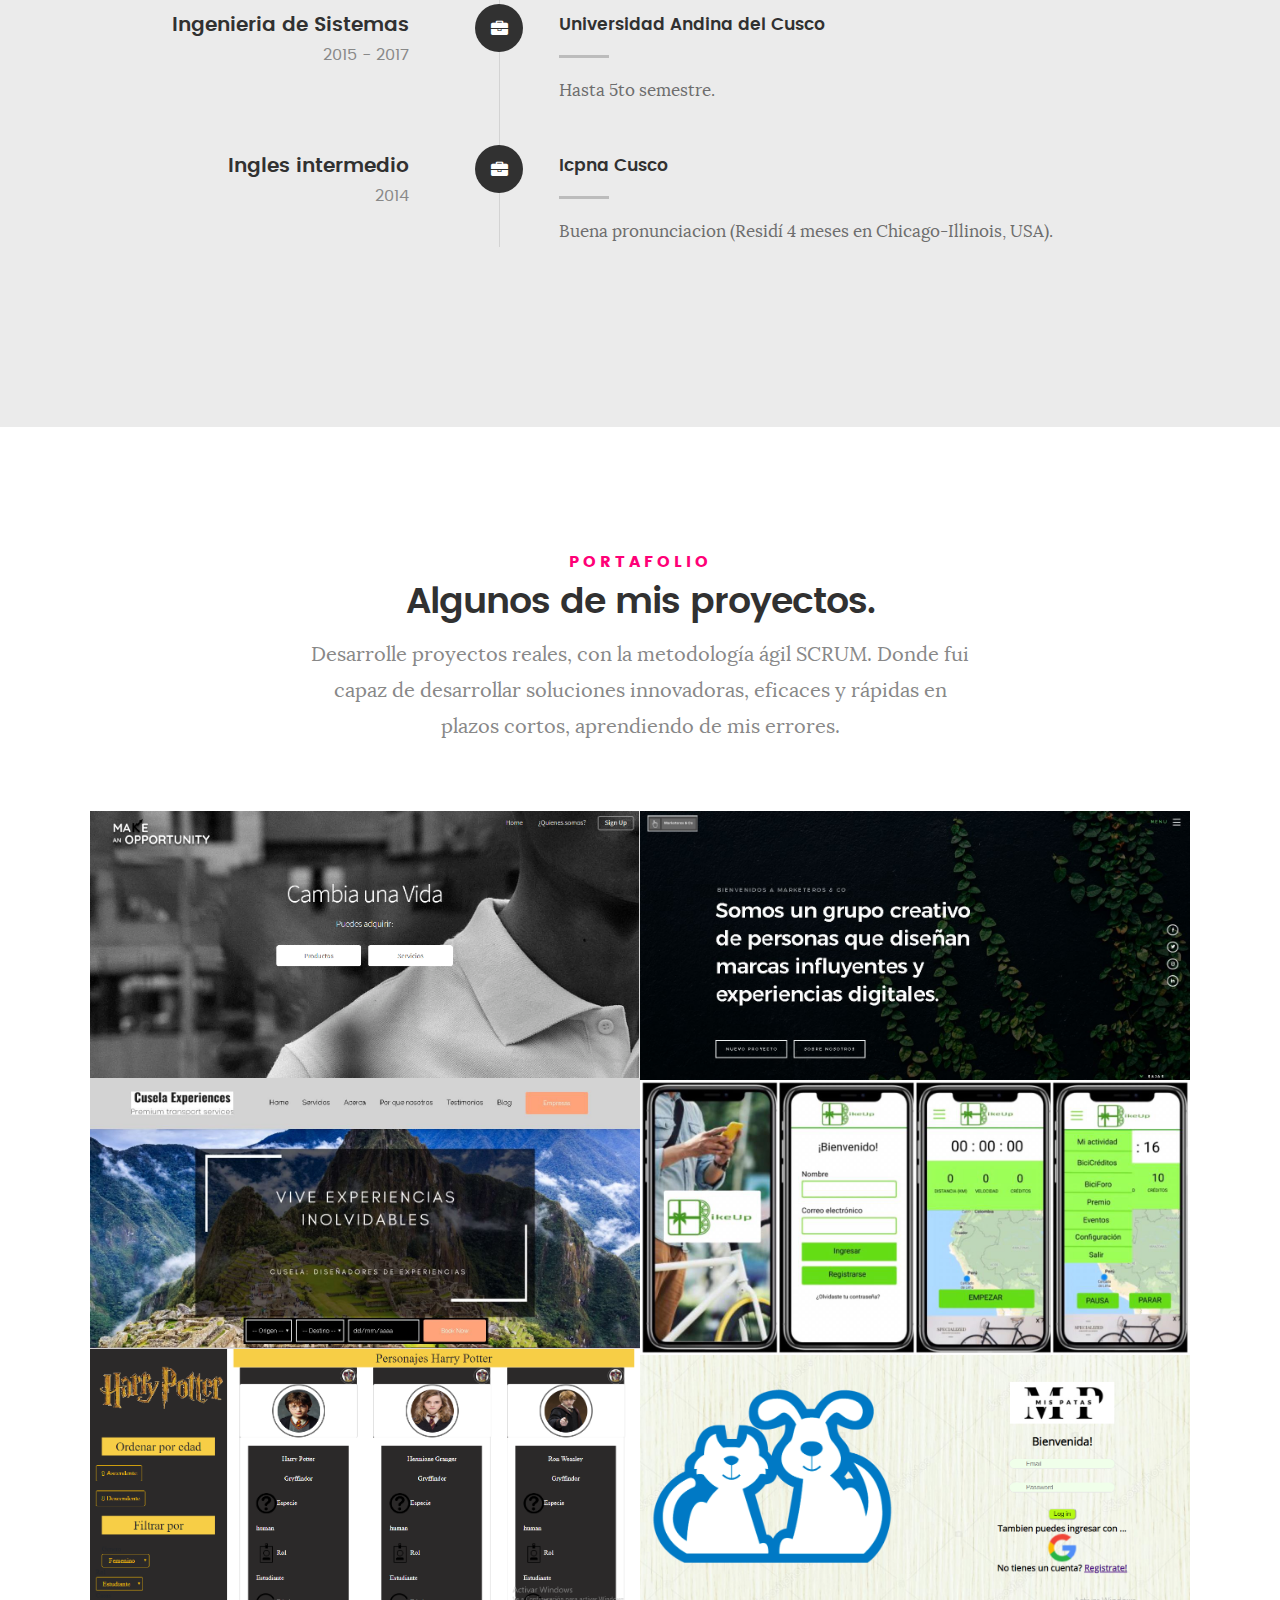
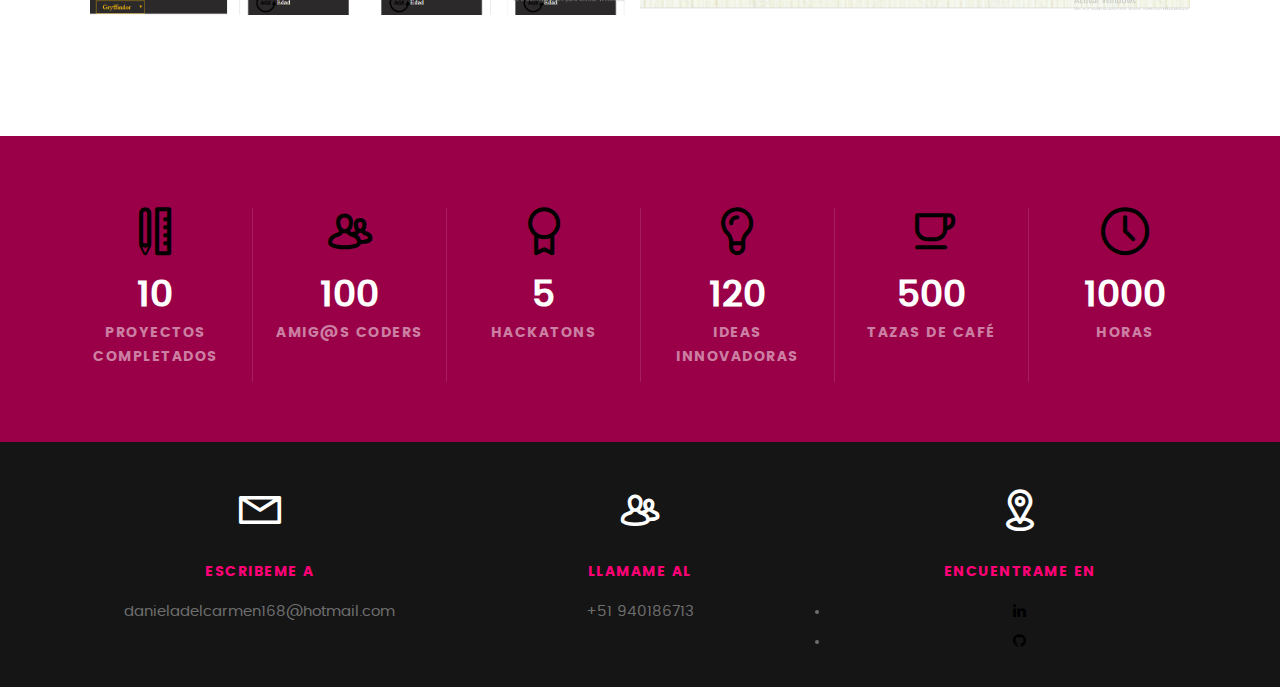
==== commit aeb81426: "Ok" ====
--- a/index.html
+++ b/index.html
@@ -144,11 +144,7 @@
 				   	<strong>Github/Git</strong>
 				   </li>
 				   <li>
-<<<<<<< HEAD
-					<div class="progress percent65"></div>
-=======
 					<div class="progress percent60"></div>
->>>>>>> c120ec166e4e50fa540d818803d7787308e8c7ed
 					<strong>Firebase</strong>
 				   </li>
 				   <li>
@@ -673,10 +669,10 @@
 
 		</div>
    		
-   	</div> <!-- /contact-info -->
+   	</div> 
 		
-	</section> <!-- /contact -->
- 
+	</section> 
+
 
    <!-- footer
    ================================================== -->
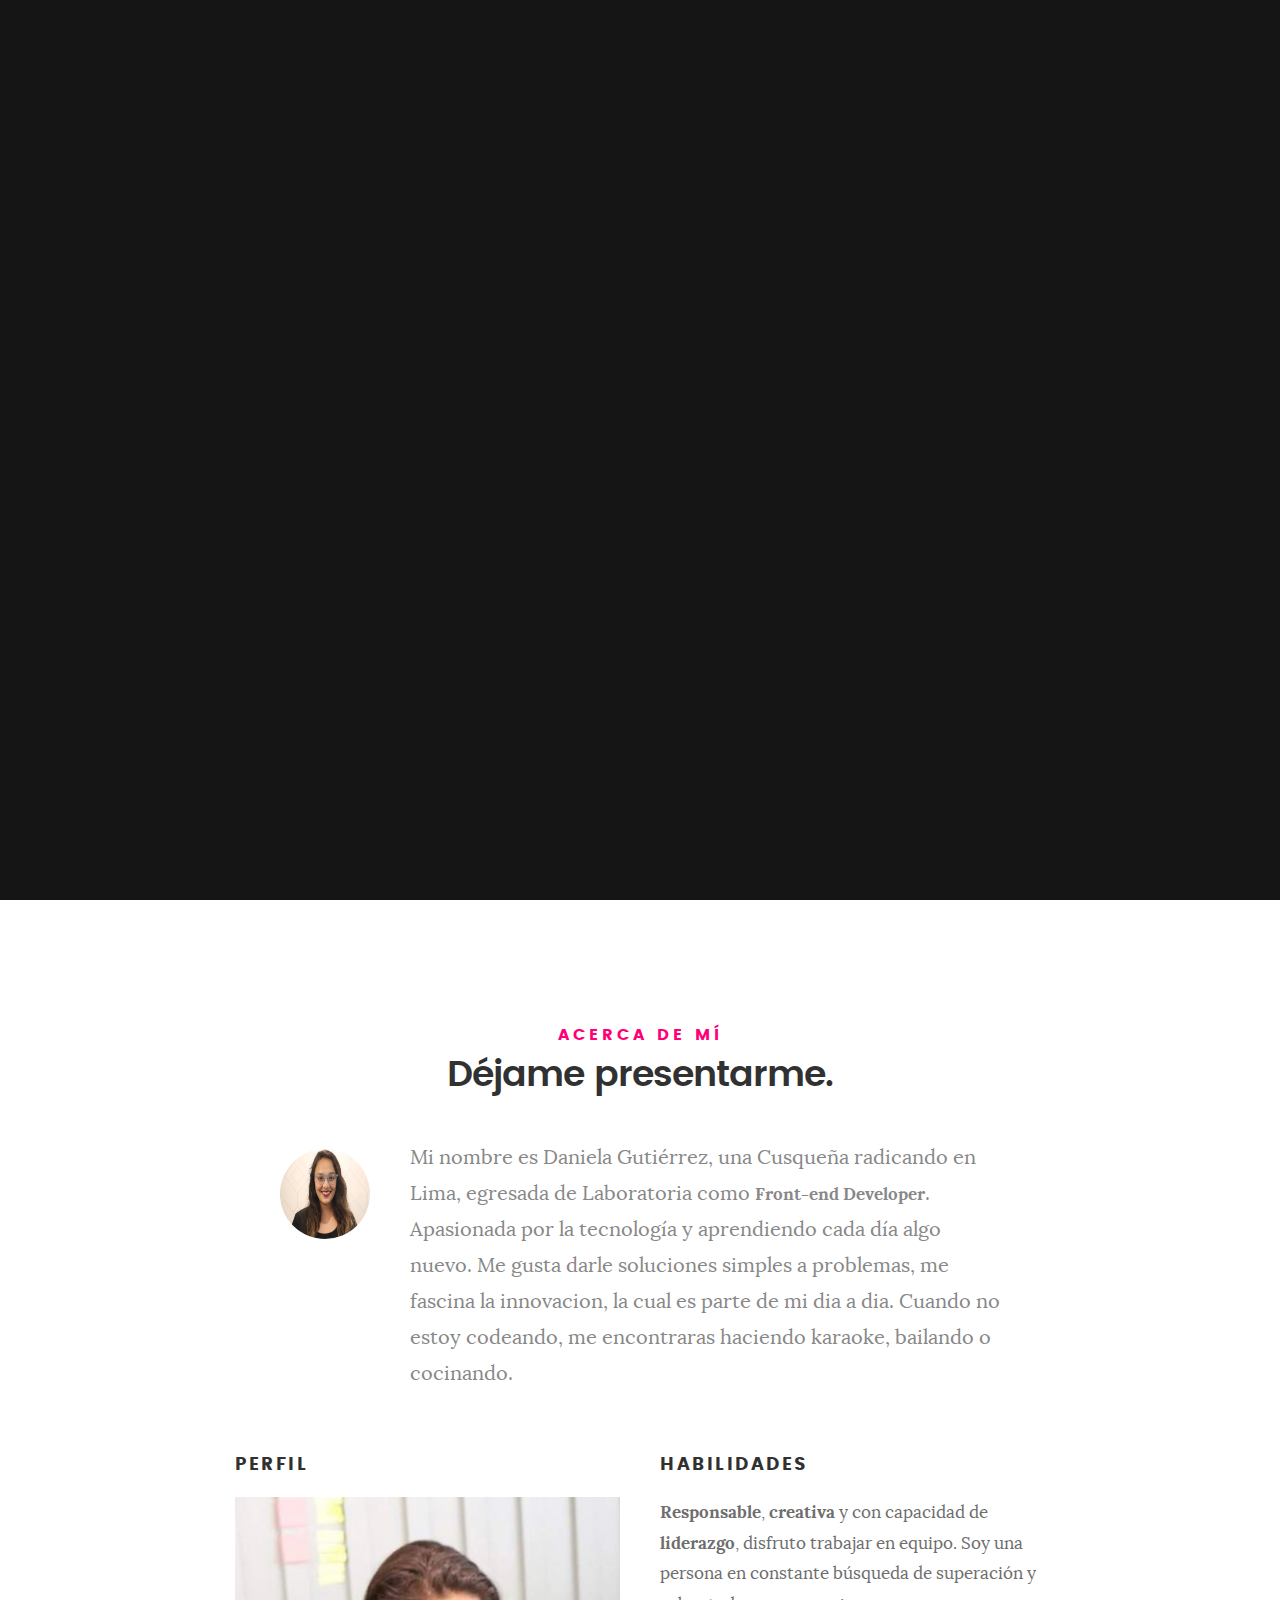
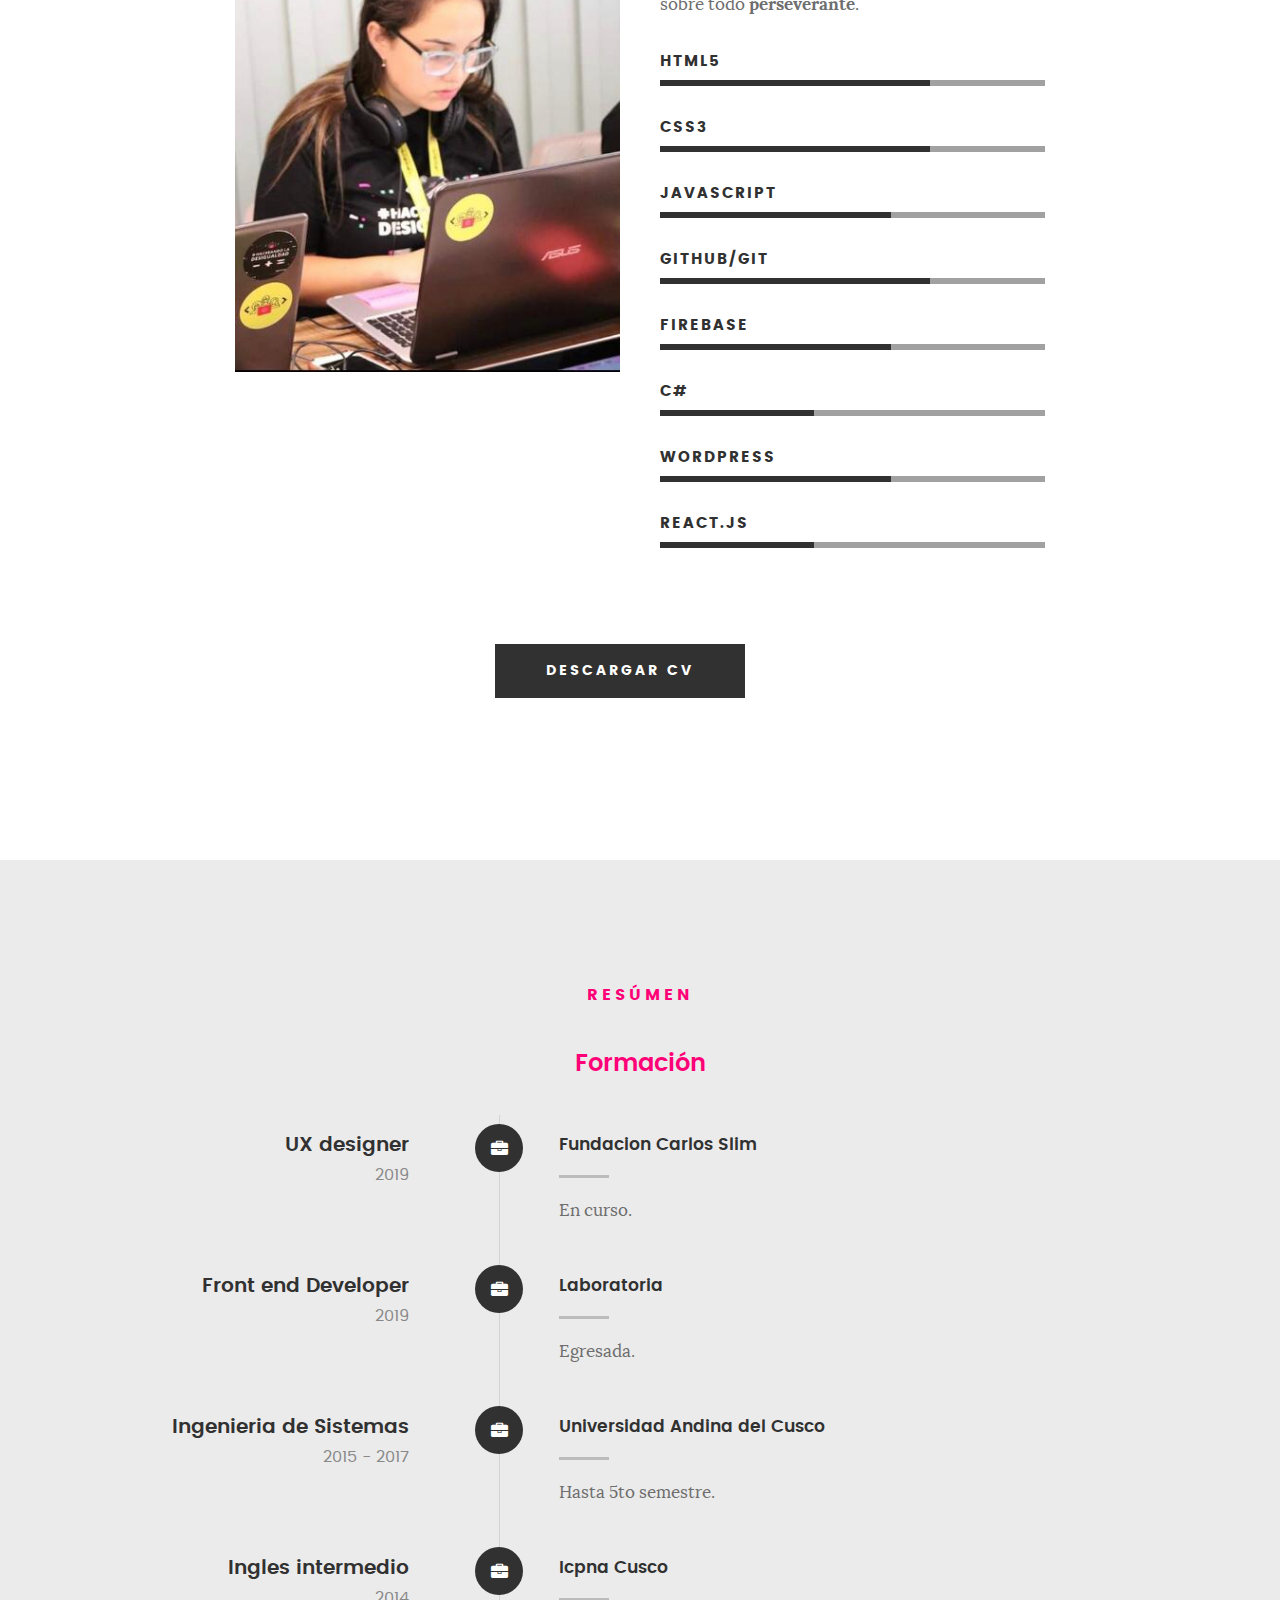
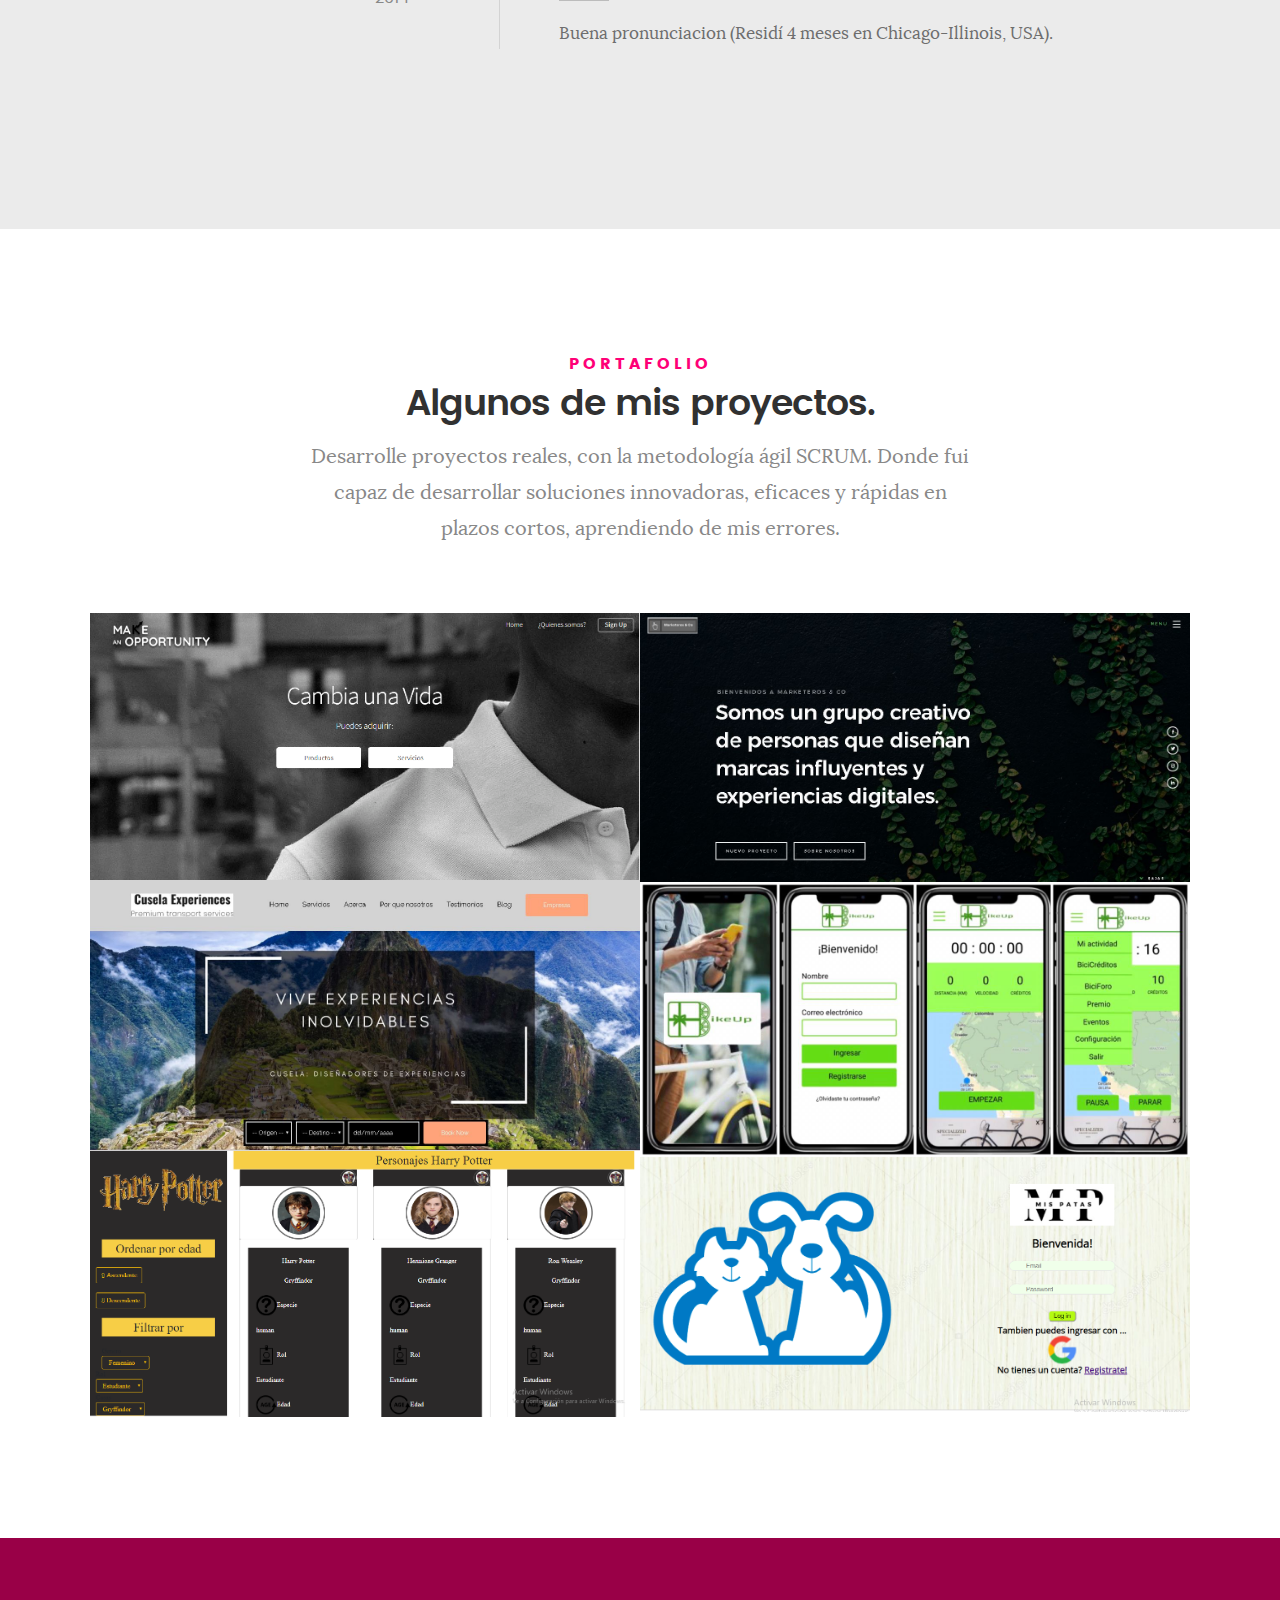
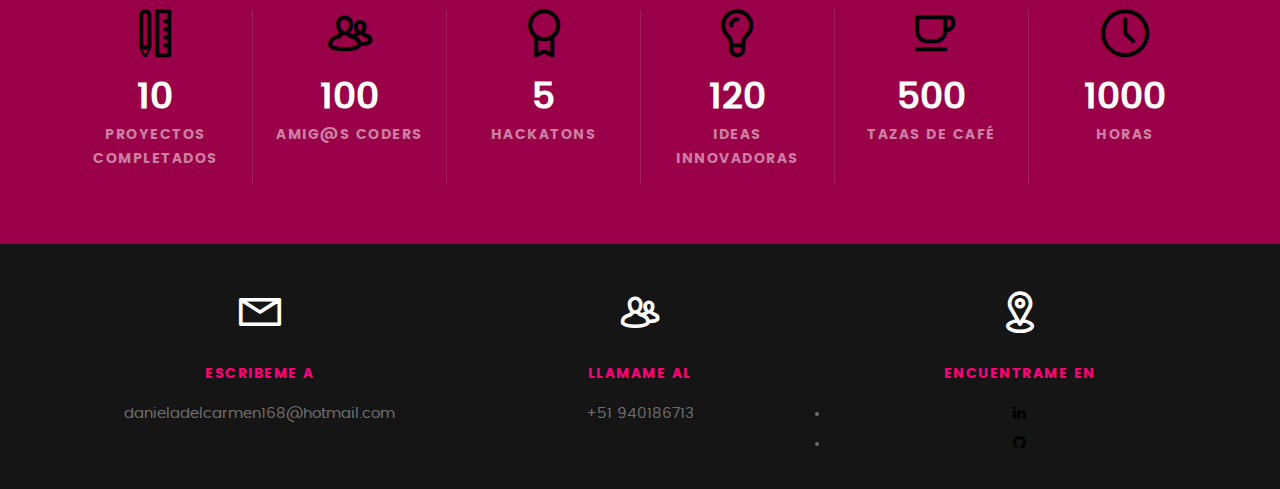
==== commit c7cbdd3b: "Solucion" ====
--- a/index.html
+++ b/index.html
@@ -87,7 +87,7 @@
    	<ul class="intro-social">        
          <li><a href="https://github.com/DanielaGutierrezG "><i class="fa fa-github"></i></a></li>
          <li><a href="https://www.linkedin.com/in/danielagutierrezgonzales"><i class="fa fa-linkedin"></i></a></li>
-      </ul>      	
+      </ul> <!-- /intro-social -->      	
 
    </section> <!-- /intro -->
 
@@ -106,7 +106,7 @@
 
    				<img src="images/profile-pic.jpeg" alt="Profile Picture">
 
-   				<p class="lead">Mi nombre es Daniela Gutiérrez, una cusqueña radicando en Lima, egresada de Laboratoria como <strong>Front-end Developer</strong>. Apasionada por la tecnología y aprendiendo cada día algo nuevo. Me gusta darle soluciones simples a problemas, me fascina la innovacion, la cual es parte de mi dia a dia. Cuando no estoy codeando, me encontraras haciendo karaoke, bailando o cocinando.</p>
+   				<p class="lead">Mi nombre es Daniela Gutiérrez, una Cusqueña radicando en Lima, egresada de Laboratoria como <strong>Front-end Developer</strong>. Apasionada por la tecnología y aprendiendo cada día algo nuevo. Me gusta darle soluciones simples a problemas, me fascina la innovacion, la cual es parte de mi dia a dia. Cuando no estoy codeando, me encontraras haciendo karaoke, bailando o cocinando.</p>
    			</div>   			
 
    		</div>   		
@@ -128,36 +128,24 @@
 
 				<ul class="skill-bars">
 				   <li>
-				   	<div class="progress percent75"></div>
+				   	<div class="progress percent70"></div>
 				   	<strong>HTML5</strong>
 				   </li>
 				   <li>
-				   	<div class="progress percent75"></div>
+				   	<div class="progress percent70"></div>
 				   	<strong>CSS3</strong>
 				   </li>
 				   <li>
-				   	<div class="progress percent65"></div>
+				   	<div class="progress percent60"></div>
 				   	<strong>JavaScript</strong>
 				   </li>
 				   <li>
-				   	<div class="progress percent75"></div>
+				   	<div class="progress percent70"></div>
 				   	<strong>Github/Git</strong>
 				   </li>
 				   <li>
 					<div class="progress percent60"></div>
 					<strong>Firebase</strong>
-				   </li>
-				   <li>
-					<div class="progress percent60"></div>
-					<strong>SASS</strong>
-				   </li>
-				   <li>
-					<div class="progress percent50"></div>
-					<strong>Bootstrap</strong>
-				   </li>
-				   <li>
-					<div class="progress percent50"></div>
-					<strong>Materialize</strong>
 				   </li>
 				   <li>
 					<div class="progress percent40"></div>
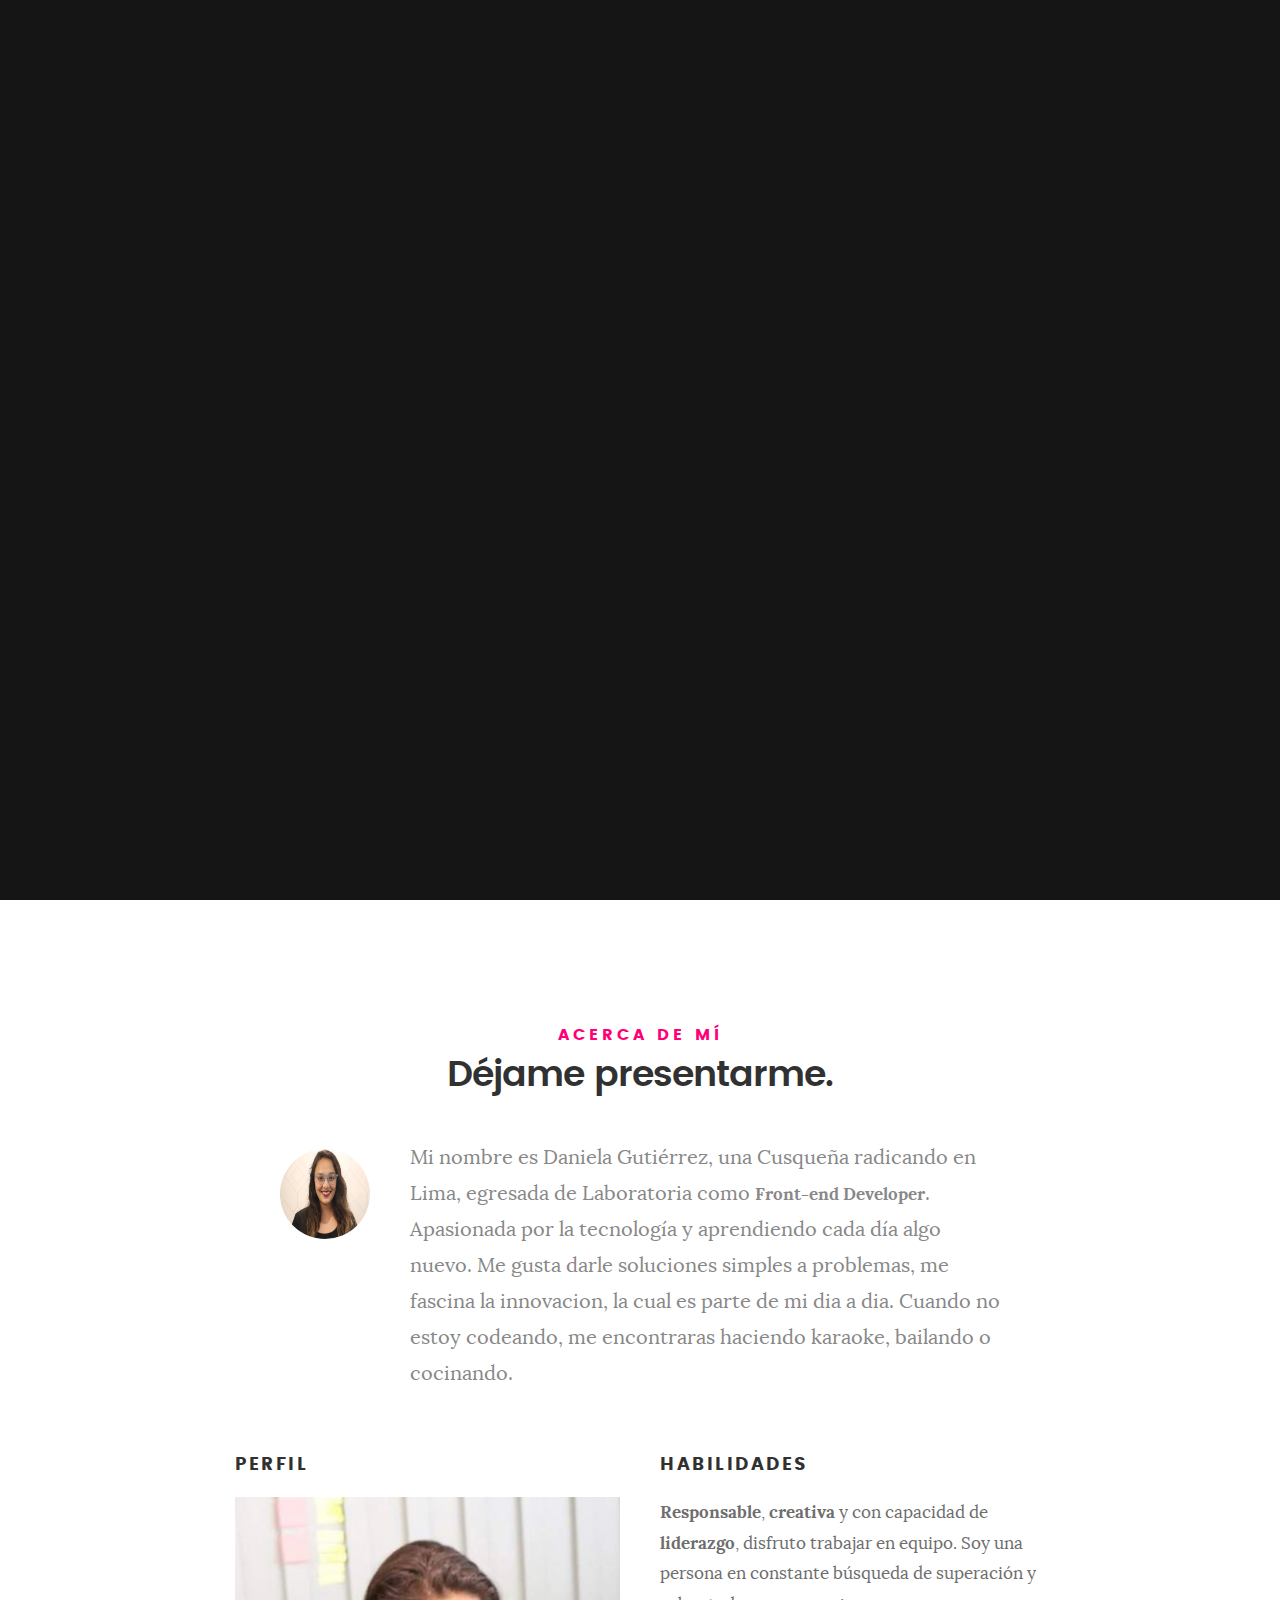
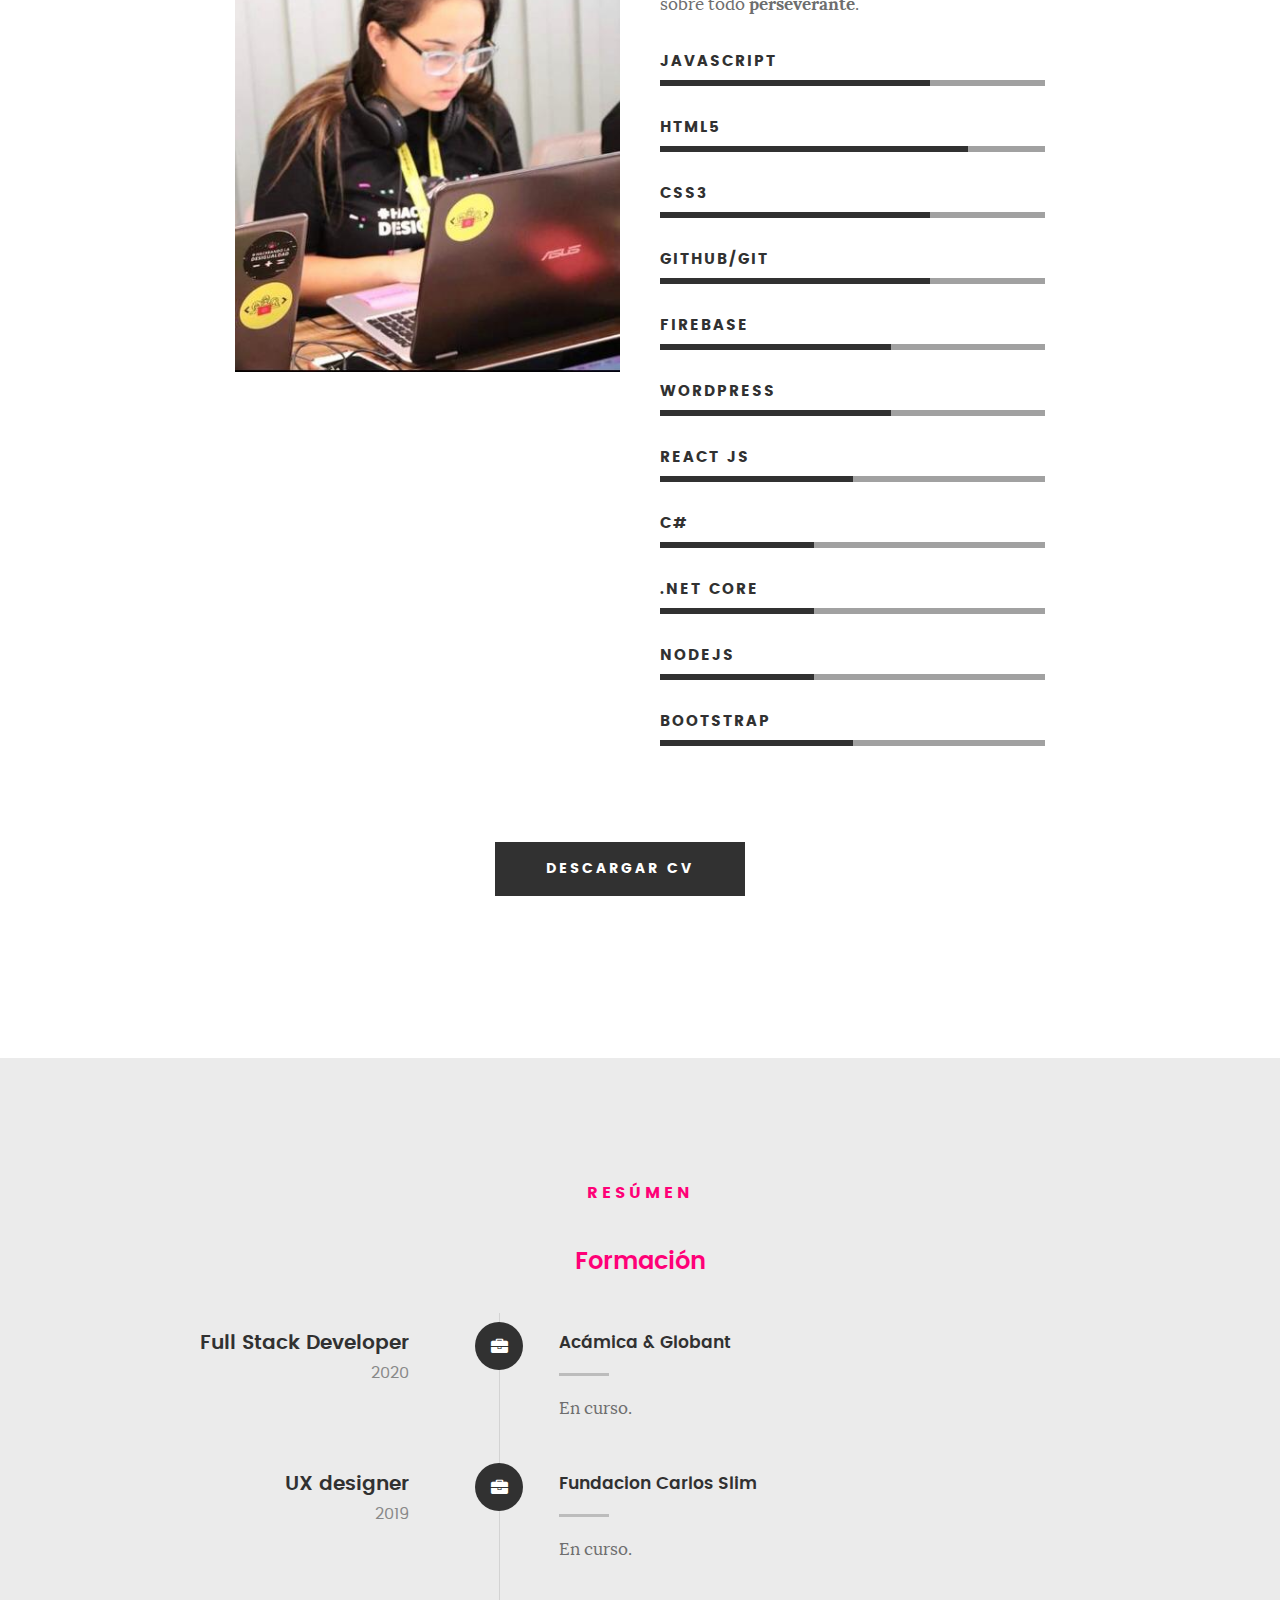
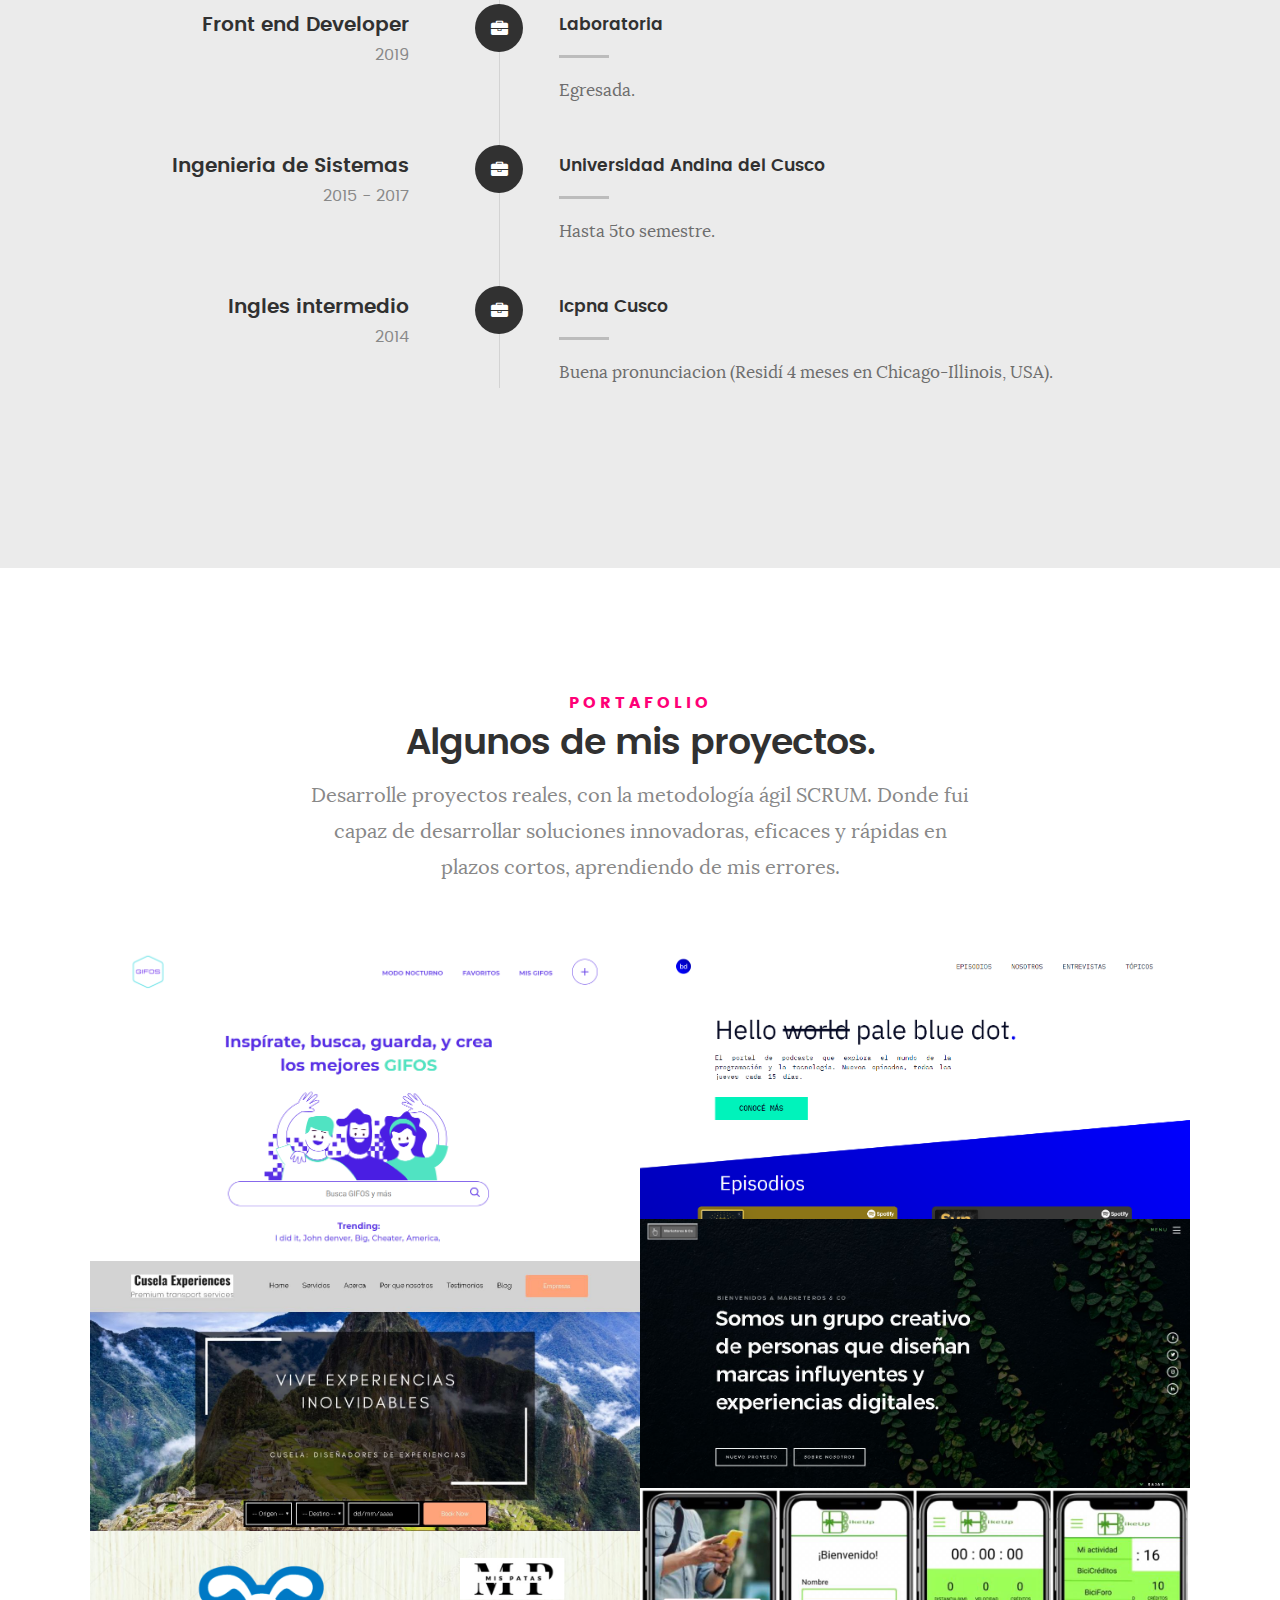
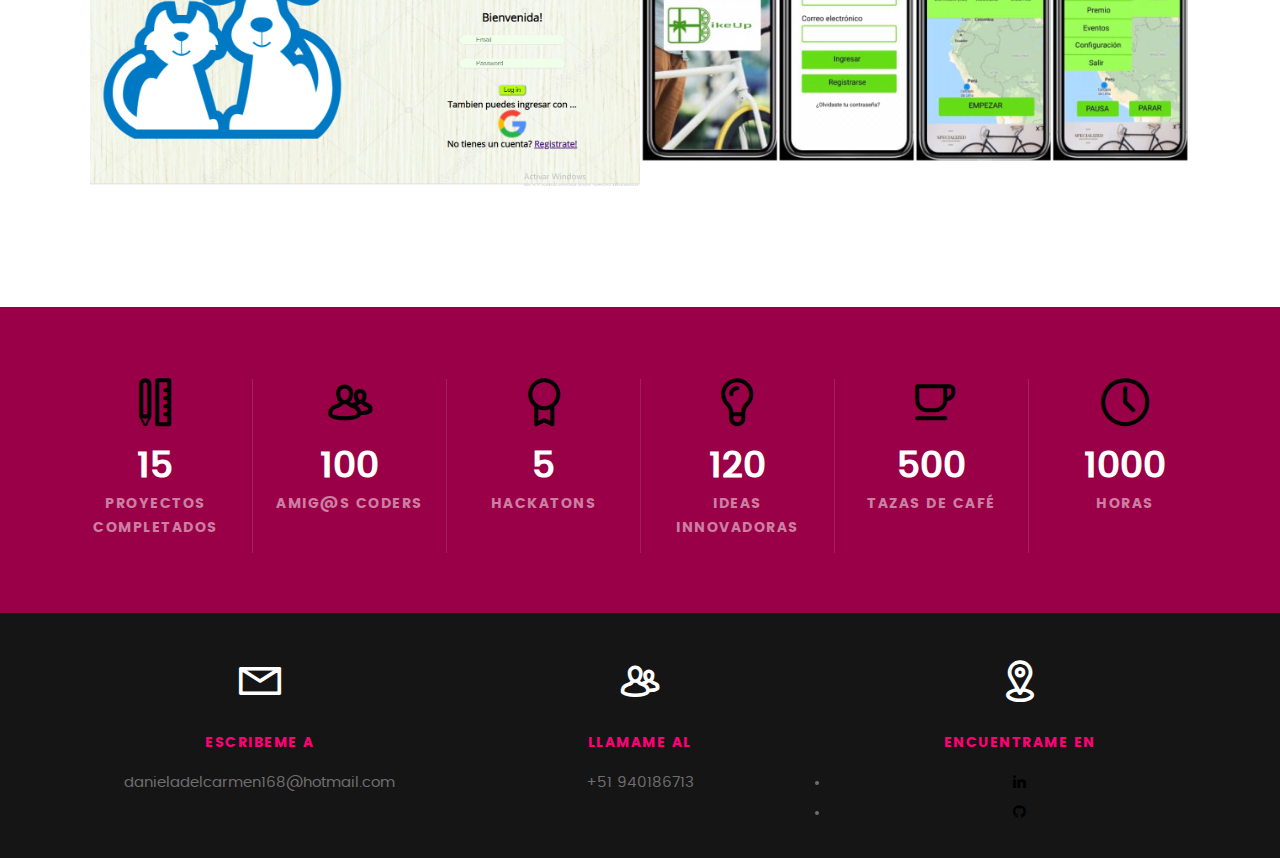
==== commit 75be16c1: "Portafolio actualizado" ====
--- a/index.html
+++ b/index.html
@@ -127,8 +127,12 @@
    			<p><strong>Responsable</strong>, <strong>creativa</strong> y con capacidad de <strong>liderazgo</strong>, disfruto trabajar en equipo. Soy una persona en constante búsqueda de superación y sobre todo <strong>perseverante</strong>.</p>
 
 				<ul class="skill-bars">
-				   <li>
-				   	<div class="progress percent70"></div>
+					<li>
+						<div class="progress percent70"></div>
+						<strong>JavaScript</strong>
+					</li>
+				   <li>
+				   	<div class="progress percent80"></div>
 				   	<strong>HTML5</strong>
 				   </li>
 				   <li>
@@ -136,10 +140,6 @@
 				   	<strong>CSS3</strong>
 				   </li>
 				   <li>
-				   	<div class="progress percent60"></div>
-				   	<strong>JavaScript</strong>
-				   </li>
-				   <li>
 				   	<div class="progress percent70"></div>
 				   	<strong>Github/Git</strong>
 				   </li>
@@ -148,17 +148,30 @@
 					<strong>Firebase</strong>
 				   </li>
 				   <li>
+					<div class="progress percent60"></div>
+					<strong>Wordpress</strong>
+				   </li>
+				   <li>
+					<div class="progress percent50"></div>
+					<strong>React JS</strong>
+				   </li>
+				   <li>
 					<div class="progress percent40"></div>
 					<strong>C#</strong>
 				   </li>
 				   <li>
-					<div class="progress percent60"></div>
-					<strong>Wordpress</strong>
-				   </li>
-				   <li>
 					<div class="progress percent40"></div>
-					<strong>React.JS</strong>
-				   </li>
+					<strong>.NET Core</strong>
+				   </li>
+				   <li>
+					<div class="progress percent40"></div>
+					<strong>NodeJS</strong>
+				   </li>
+				   <li>
+					<div class="progress percent50"></div>
+					<strong>Bootstrap</strong>
+				   </li>
+					
       
 				</ul> <!-- /skill-bars -->		
 
@@ -206,6 +219,24 @@
 					</div>
 
 					<div class="timeline-header">
+						<h3>Full Stack Developer</h3>
+						<p>2020</p>
+					</div>
+
+					<div class="timeline-content">
+						<h4>Acámica & Globant</h4>
+						<p>En curso.</p>
+					</div>
+
+				</div>
+				
+				<div class="timeline-block">
+
+					<div class="timeline-ico">
+						<i class="fa fa-briefcase"></i>
+					</div>
+
+					<div class="timeline-header">
 						<h3>UX designer</h3>
 						<p>2019</p>
 					</div>
@@ -215,7 +246,7 @@
 						<p>En curso.</p>
 					</div>
 
-				</div> <!-- /timeline-block -->
+				</div> 
 
 				<div class="timeline-block">
 
@@ -304,11 +335,24 @@
 
 				<div class="bgrid folio-item">
 					<div class="item-wrap">
-						<img src="images/portfolio/second.PNG" alt="Second Change">
-					   <a href="#modal-01" class="overlay">	                  	           
+						<img src="images/portfolio/gifos.PNG" alt="Gifos">
+					   <a href="#modal-09" class="overlay">	                  	           
 						  <div class="folio-item-table">
 							  <div class="folio-item-cell">
-										 <h3 class="folio-title">Second Chance</h3>	
+										 <h3 class="folio-title">Gifos</h3>	
+									 </div>	                      	
+						  </div>                    
+					   </a>
+					</div>	               
+					 </div>
+				
+				<div class="bgrid folio-item">
+					<div class="item-wrap">
+						<img src="images/portfolio/podcast.png" alt="Podcast">
+					   <a href="#modal-08" class="overlay">	                  	           
+						  <div class="folio-item-table">
+							  <div class="folio-item-cell">
+										 <h3 class="folio-title">Podcast</h3>	
 									 </div>	                      	
 						  </div>                    
 					   </a>
@@ -355,20 +399,7 @@
 								  </div>                    
 							   </a>
 							</div>
-							 </div> 
-
-	            <div class="bgrid folio-item">
-	               <div class="item-wrap">
-	               	<img src="images/portfolio/harry.PNG" alt="Potter">
-	                  <a href="#modal-04" class="overlay">                  	                 
-	                     <div class="folio-item-table">
-	                     	<div class="folio-item-cell">
-	                     		<h3 class="folio-title">Data Potter</h3>		     		
-		     					   </div>  	                      	
-	                     </div>                    
-	                  </a>
-	               </div>
-	        		</div> <!-- /folio-item -->     
+							 </div>    
 
 	        		<div class="bgrid folio-item">
 						<div class="item-wrap">
@@ -386,6 +417,42 @@
 	            <!-- modal popups - begin
 	            ============================================================= -->
 				
+				<div id="modal-09" class="popup-modal slider mfp-hide">	
+
+					<div class="media">
+						<img src="images/portfolio/modals/m-gifos.PNG" alt="" />
+					</div>      	
+
+				  <div class="description-box">
+					 <h4>Gifos</h4>		      
+					 <p>Creación de una aplicación web interactiva para compartir GIFs animados, poniendo en práctica los fundamentos de la programación y el uso de JavaScript mediante la obtención de datos de la API de ,Giphy.com,a,http://giphy.com/,, trabajando con asincronismo y aprovechando herramientas nativas del explorador como la obtención de imágenes a través de la webcam.</p>
+				  </div>
+
+				<div class="link-box">
+				   <a href="https://github.com/DanielaGutierrezG/GifosAcamica">Repo</a>
+				   <a href="https://danielagutierrezg.github.io/GifosAcamica/">Demo</a>
+				</div>		      
+
+			  </div>
+				
+				<div id="modal-08" class="popup-modal slider mfp-hide">	
+
+					<div class="media">
+						<img src="images/portfolio/modals/m-podcast.png" alt="" />
+					</div>      	
+
+				  <div class="description-box">
+					 <h4>Podcast</h4>		      
+					 <p>Maquetado de la landing page de un canal de Podcast, siguiendo las guías visuales de una interfaz de usuario otorgada y desarrollando funcionalidades de reproducción de contenidos, navegación, compatibilidad con múltiples exploradores y dispositivos.</p>
+				  </div>
+
+				<div class="link-box">
+				   <a href="https://github.com/DanielaGutierrezG/PodcastAcamica">Repo</a>
+				   <a href="https://danielagutierrezg.github.io/PodcastAcamica/">Demo</a>
+				</div>		      
+
+			  </div>
+				
 				<div id="modal-07" class="popup-modal slider mfp-hide">	
 
 					<div class="media">
@@ -459,24 +526,6 @@
 			  </div>
 
 
-				   <div id="modal-04" class="popup-modal slider mfp-hide">	
-
-				     	<div class="media">
-				     		<img src="images/portfolio/modals/m-harry.PNG" alt="" />
-				     	</div>      	
-
-					   <div class="description-box">
-					      <h4>Data Potter</h4>		      
-					      <p>Data Potter es una plataforma web creada para amantes de Harry Potter, donde encontrarán información de los personajes, la cual pueden filtrar por Genero, Rol y Casa o tambien ordenarla de forma ascendente y descendente.</p>			               
-					   </div>
-
-			         <div class="link-box">
-							<a href="https://github.com/DanielaGutierrezG/LIM009-DL-2.0">Repo</a>
-			            <a href="https://danielagutierrezg.github.io/LIM009-DL-2.0/src/index.html">Demo</a>
-			         </div>		      
-
-				   </div> <!-- /modal-04 -->
-
 				   <div id="modal-05" class="popup-modal slider mfp-hide">	
 
 				     	<div class="media">
@@ -522,7 +571,7 @@
 						</div>
 
 						<h3 class="stat-count">
-							10
+							15
 						</h3>
 
 						<h5 class="stat-title">
